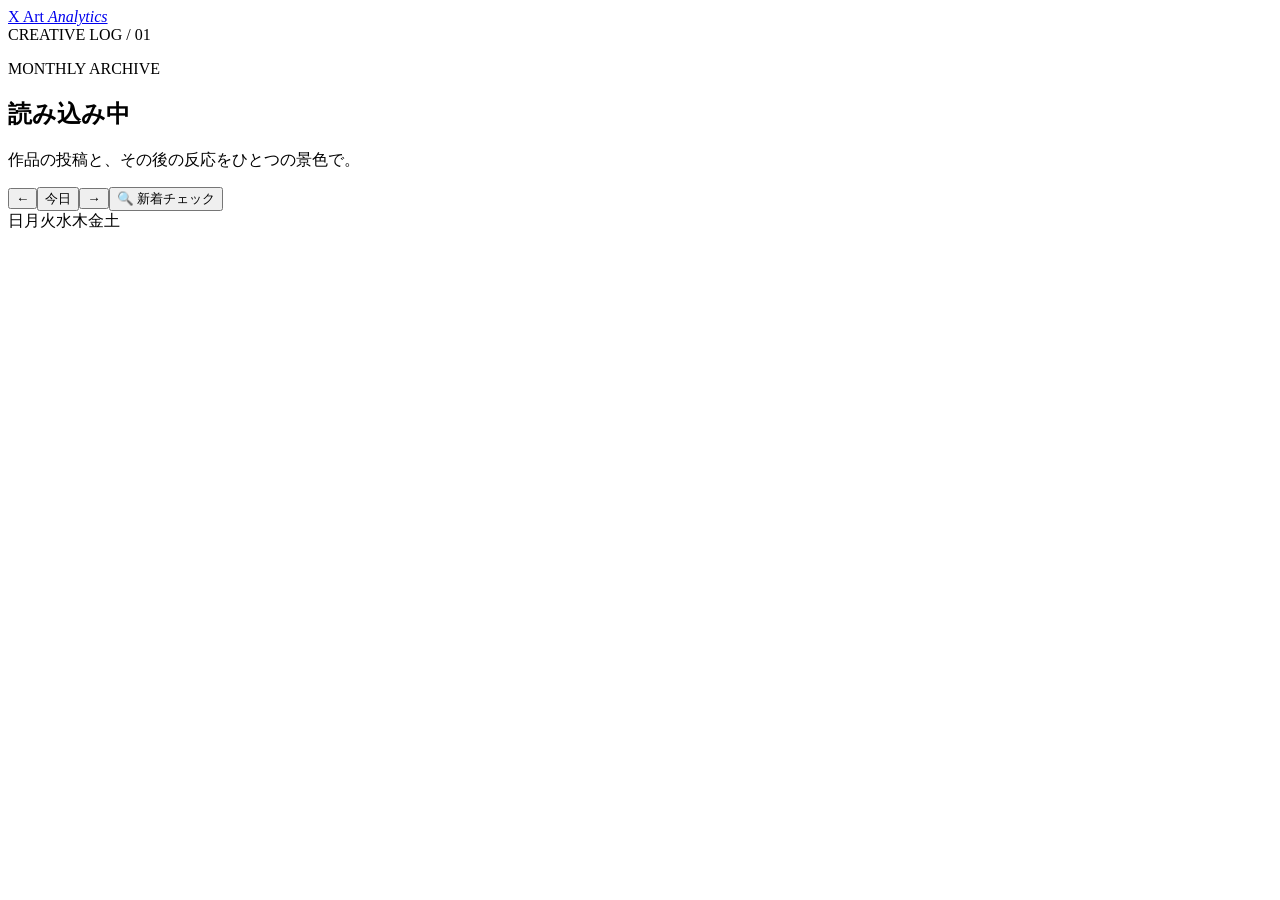
==== web/index.html @ e463d4c5 "CSSstyleの整理" ====
<!doctype html>
<html lang="ja">
<head>
  <meta charset="utf-8">
  <meta name="viewport" content="width=device-width, initial-scale=1">
  <title>X Art Analytics</title>
  <link rel="stylesheet" href="/css/tokens.css">
  <link rel="stylesheet" href="/css/base.css">
  <link rel="stylesheet" href="/css/components.css">
  <link rel="stylesheet" href="/css/calendar.css">
  <link rel="stylesheet" href="/css/responsive.css">
</head>
<body>
  <main class="shell">
    <header class="topbar"><a class="brand" href="/">X Art <em>Analytics</em></a><div class="topbar-meta"><a id="tracked-profile-link" class="x-link profile-link" href="#" target="_blank" rel="noreferrer" hidden>𝕏プロフィール ↗</a><span class="eyebrow">CREATIVE LOG / 01</span></div></header>
    <section class="hero"><div><p class="kicker">MONTHLY ARCHIVE</p><h1 id="month-title">読み込み中</h1><p class="subline">作品の投稿と、その後の反応をひとつの景色で。</p></div><div class="month-controls"><button id="prev-month" class="icon-button" aria-label="前の月">←</button><button id="today" class="today-button">今日</button><button id="next-month" class="icon-button" aria-label="次の月">→</button><button id="patrol-now" class="today-button">🔍 新着チェック</button></div></section>
    <section class="summary" id="summary" aria-label="月間サマリー"></section>
    <section class="calendar-wrap"><div class="weekdays"><span>日</span><span>月</span><span>火</span><span>水</span><span>木</span><span>金</span><span>土</span></div><div id="calendar" class="calendar" aria-live="polite"></div></section>
  </main>
  <script src="/app.js"></script>
</body>
</html>
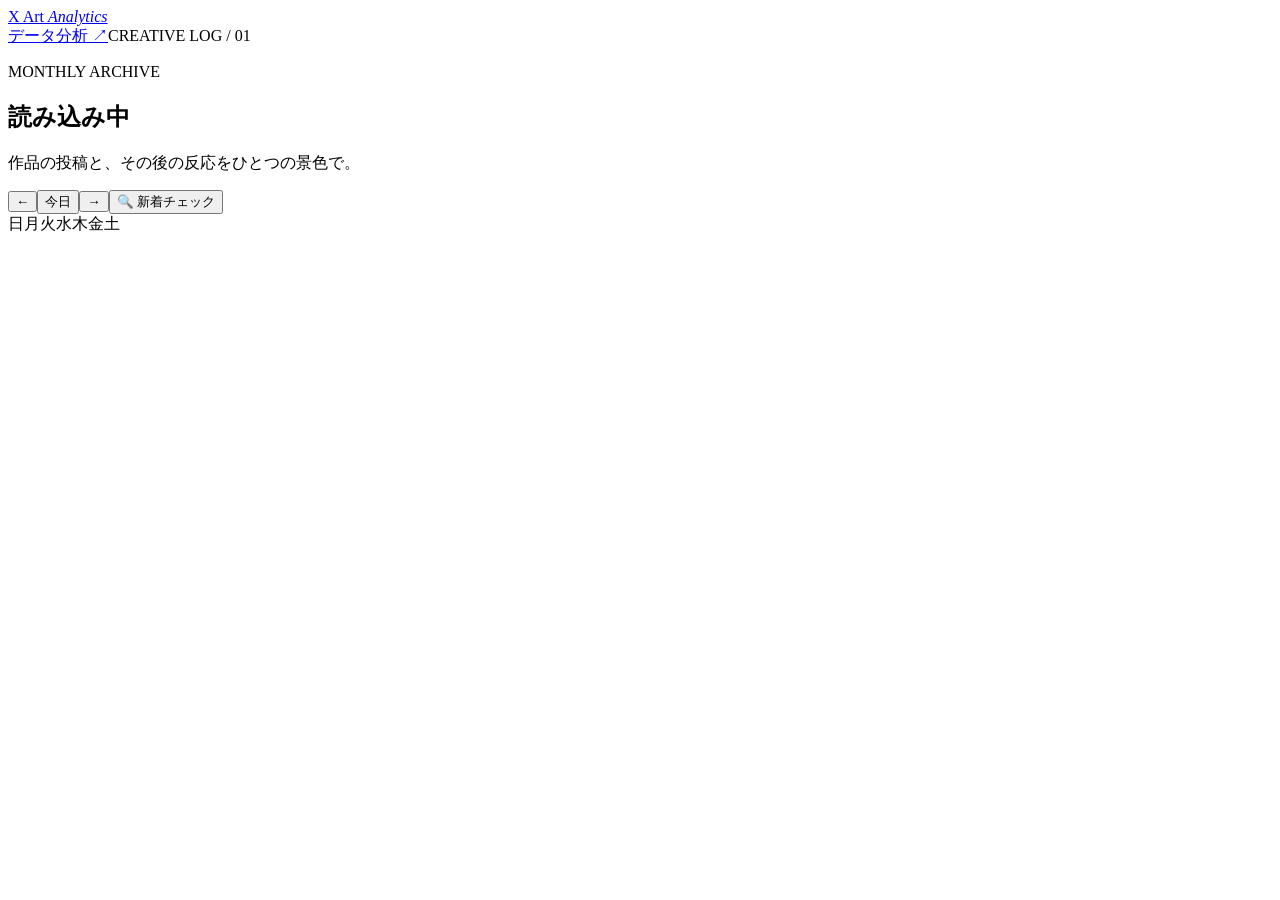
==== commit ef6cb36c: "Add personal analytics workspace prototype with multi-character analysis" ====
--- a/web/index.html
+++ b/web/index.html
@@ -12,11 +12,12 @@
 </head>
 <body>
   <main class="shell">
-    <header class="topbar"><a class="brand" href="/">X Art <em>Analytics</em></a><div class="topbar-meta"><a id="tracked-profile-link" class="x-link profile-link" href="#" target="_blank" rel="noreferrer" hidden>𝕏プロフィール ↗</a><span class="eyebrow">CREATIVE LOG / 01</span></div></header>
+    <header class="topbar"><a class="brand" href="/">X Art <em>Analytics</em></a><div class="topbar-meta"><a class="x-link" href="/analytics">データ分析 ↗</a><a id="tracked-profile-link" class="x-link profile-link" href="#" target="_blank" rel="noreferrer" hidden>𝕏プロフィール ↗</a><span class="eyebrow">CREATIVE LOG / 01</span></div></header>
     <section class="hero"><div><p class="kicker">MONTHLY ARCHIVE</p><h1 id="month-title">読み込み中</h1><p class="subline">作品の投稿と、その後の反応をひとつの景色で。</p></div><div class="month-controls"><button id="prev-month" class="icon-button" aria-label="前の月">←</button><button id="today" class="today-button">今日</button><button id="next-month" class="icon-button" aria-label="次の月">→</button><button id="patrol-now" class="today-button">🔍 新着チェック</button></div></section>
     <section class="summary" id="summary" aria-label="月間サマリー"></section>
     <section class="calendar-wrap"><div class="weekdays"><span>日</span><span>月</span><span>火</span><span>水</span><span>木</span><span>金</span><span>土</span></div><div id="calendar" class="calendar" aria-live="polite"></div></section>
   </main>
+  <script src="/auth-session.js"></script>
   <script src="/app.js"></script>
 </body>
 </html>
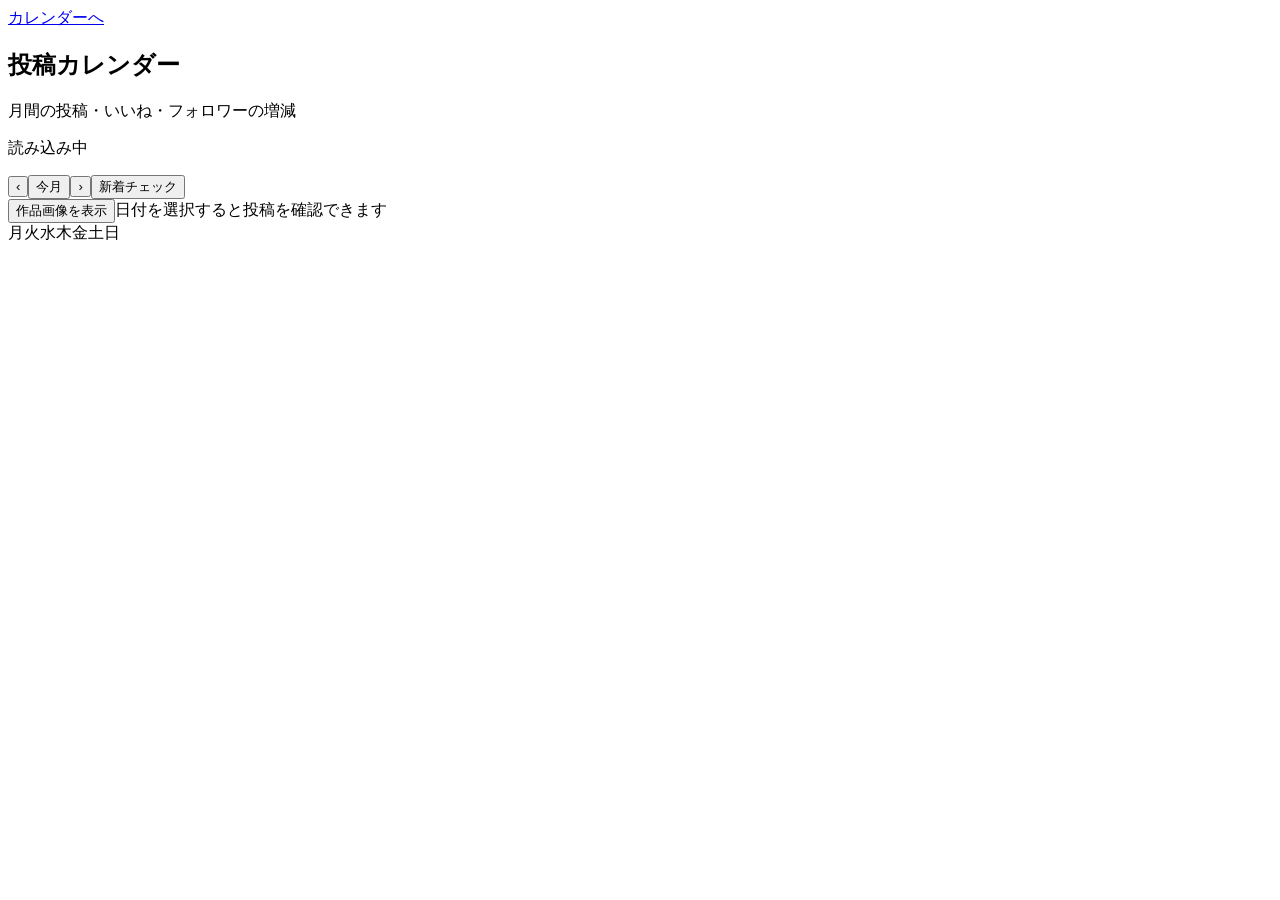
==== commit 79e254d4: "Add Apple HIG shell for dashboard, calendar and detail pages - Introduce a shared vanilla navigation" ====
--- a/web/index.html
+++ b/web/index.html
@@ -3,21 +3,27 @@
 <head>
   <meta charset="utf-8">
   <meta name="viewport" content="width=device-width, initial-scale=1">
-  <title>X Art Analytics</title>
+  <title>投稿カレンダー | twit_nanba</title>
   <link rel="stylesheet" href="/css/tokens.css">
   <link rel="stylesheet" href="/css/base.css">
   <link rel="stylesheet" href="/css/components.css">
   <link rel="stylesheet" href="/css/calendar.css">
   <link rel="stylesheet" href="/css/responsive.css">
+  <link rel="stylesheet" href="/css/apple-hig.css">
 </head>
-<body>
-  <main class="shell">
-    <header class="topbar"><a class="brand" href="/">X Art <em>Analytics</em></a><div class="topbar-meta"><a class="x-link" href="/analytics">データ分析 ↗</a><a id="tracked-profile-link" class="x-link profile-link" href="#" target="_blank" rel="noreferrer" hidden>𝕏プロフィール ↗</a><span class="eyebrow">CREATIVE LOG / 01</span></div></header>
-    <section class="hero"><div><p class="kicker">MONTHLY ARCHIVE</p><h1 id="month-title">読み込み中</h1><p class="subline">作品の投稿と、その後の反応をひとつの景色で。</p></div><div class="month-controls"><button id="prev-month" class="icon-button" aria-label="前の月">←</button><button id="today" class="today-button">今日</button><button id="next-month" class="icon-button" aria-label="次の月">→</button><button id="patrol-now" class="today-button">🔍 新着チェック</button></div></section>
+<body class="apple-app" data-page="calendar">
+  <a class="skip-link" href="#calendar-main">カレンダーへ</a><div class="app-shell"><aside class="sidebar" aria-label="ワークスペース"></aside><div class="main-shell">
+  <main id="calendar-main" class="shell">
+    <section class="hero"><div><h1>投稿カレンダー</h1><p class="subline">月間の投稿・いいね・フォロワーの増減</p><p id="month-title" class="calendar-month-title">読み込み中</p></div><div class="month-controls"><button id="prev-month" class="icon-button" aria-label="前の月">‹</button><button id="today" class="today-button">今月</button><button id="next-month" class="icon-button" aria-label="次の月">›</button><button id="patrol-now" class="today-button">新着チェック</button></div></section>
+    <a id="tracked-profile-link" class="x-link profile-link" href="#" target="_blank" rel="noreferrer" hidden>Xプロフィール ↗</a>
+    <div class="calendar-view-toolbar"><button id="calendar-display" class="today-button" aria-pressed="false">作品画像を表示</button><span>日付を選択すると投稿を確認できます</span></div>
+    <section id="calendar-overview" class="overview-card calendar-card"><div id="calendar-compact" class="compact-calendar"></div></section>
     <section class="summary" id="summary" aria-label="月間サマリー"></section>
-    <section class="calendar-wrap"><div class="weekdays"><span>日</span><span>月</span><span>火</span><span>水</span><span>木</span><span>金</span><span>土</span></div><div id="calendar" class="calendar" aria-live="polite"></div></section>
-  </main>
-  <script src="/auth-session.js"></script>
+    <section class="calendar-wrap"><div class="weekdays"><span>月</span><span>火</span><span>水</span><span>木</span><span>金</span><span>土</span><span>日</span></div><div id="calendar" class="calendar" aria-live="polite"></div></section>
+  </main></div></div>
+
+  <script src="/apple-shell.js"></script>
+  <script src="/overview.js"></script>
   <script src="/app.js"></script>
 </body>
 </html>
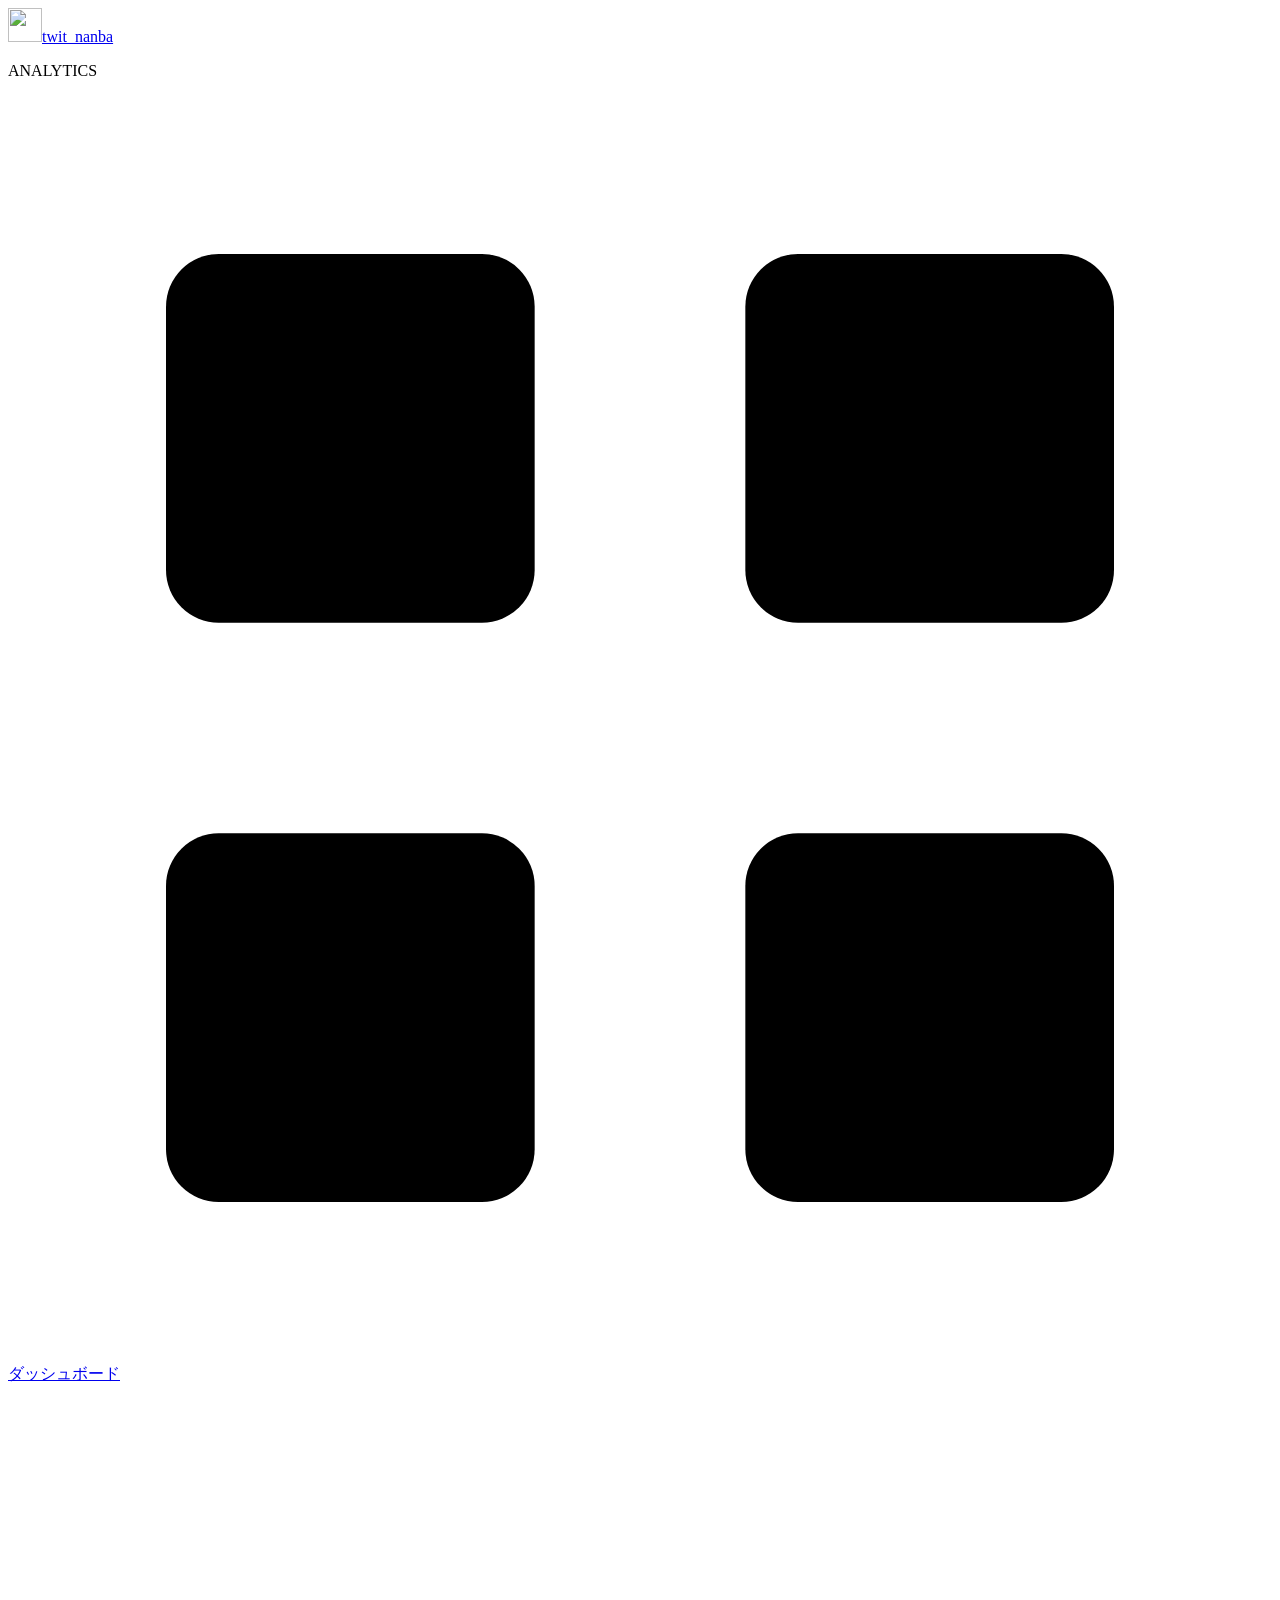
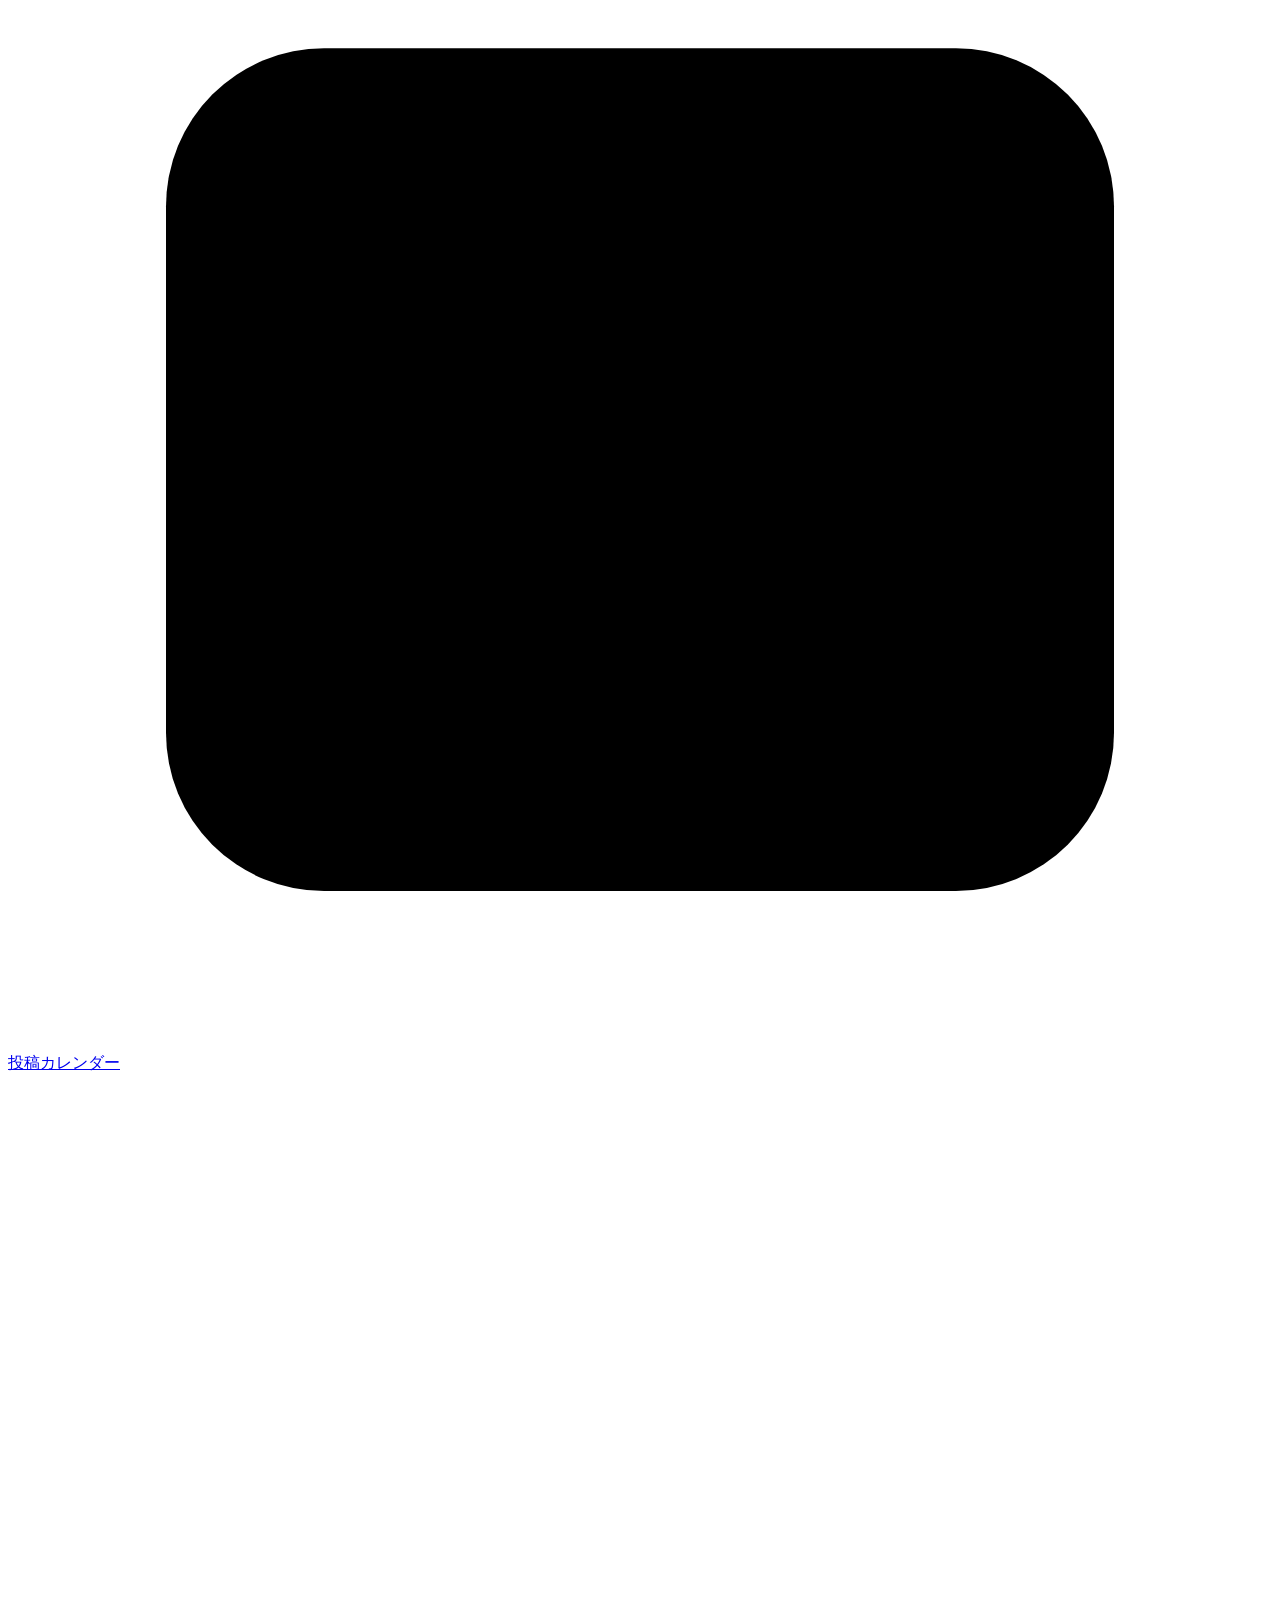
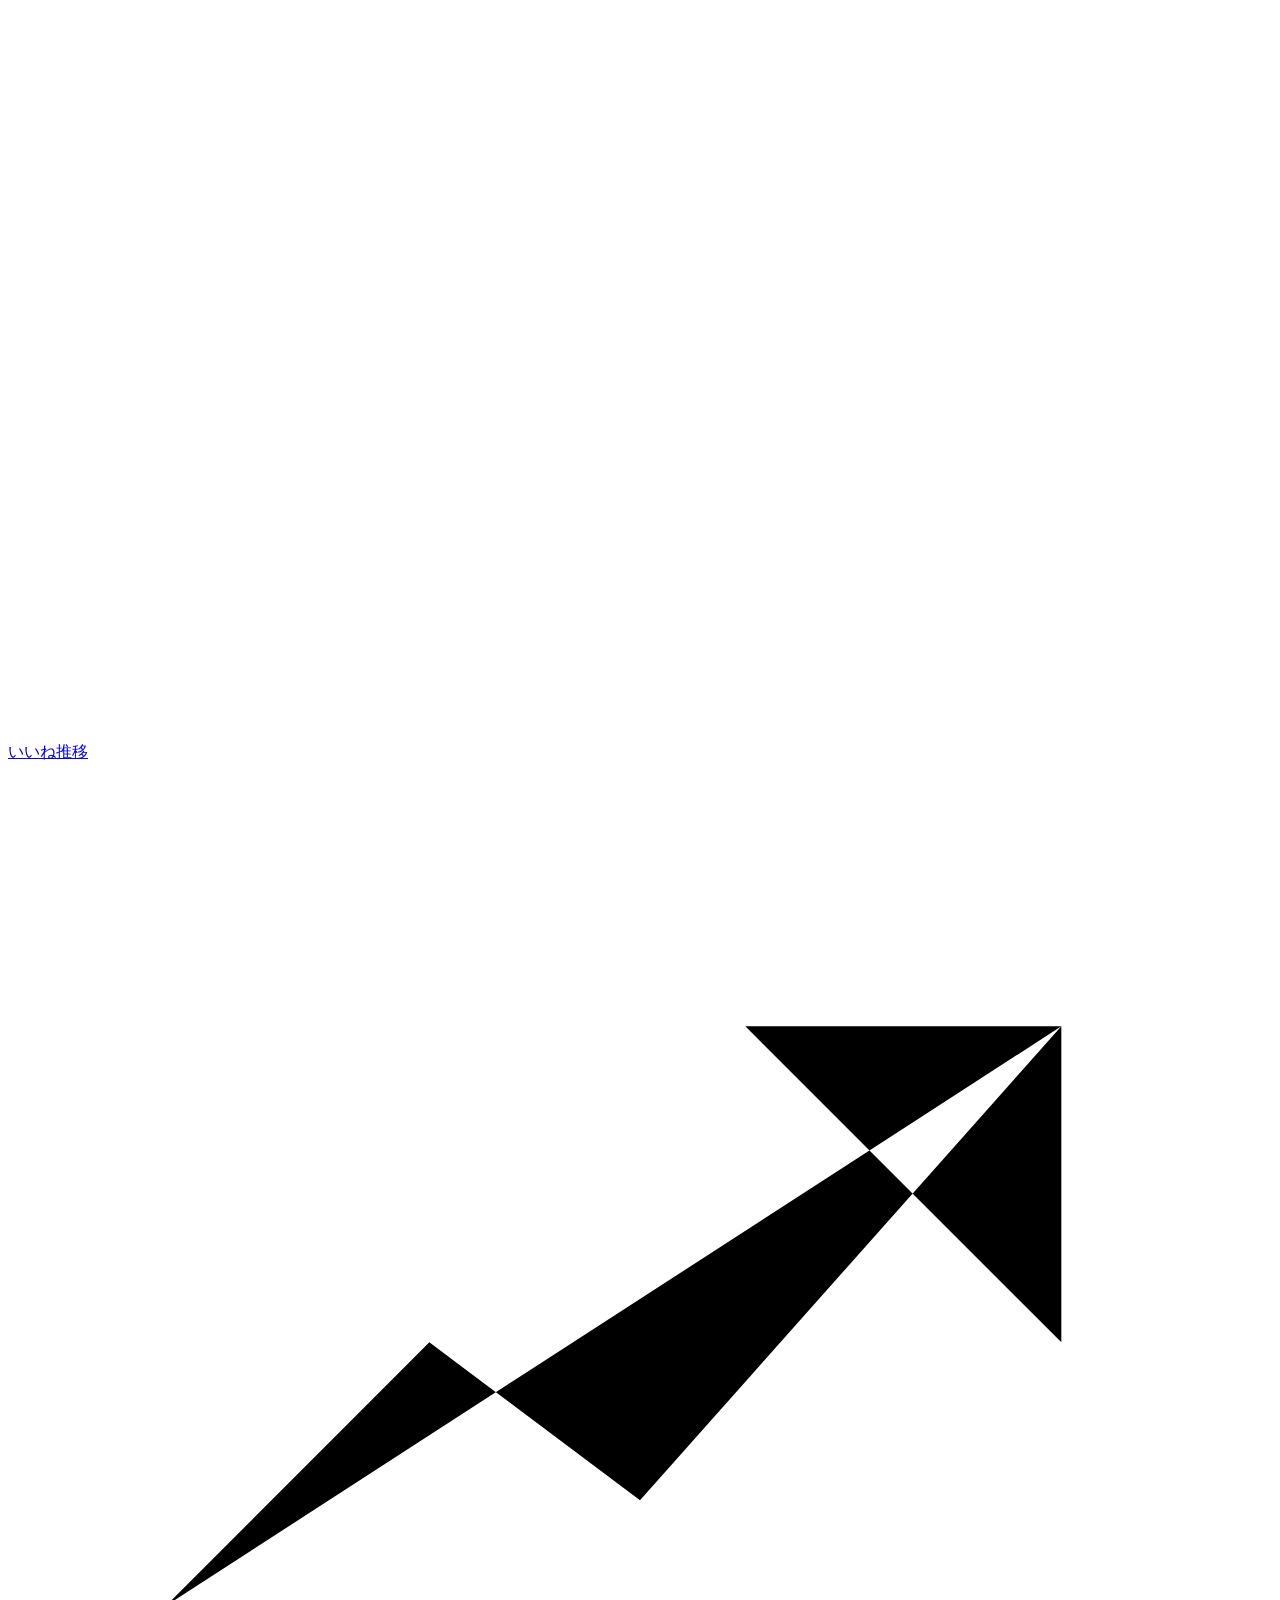
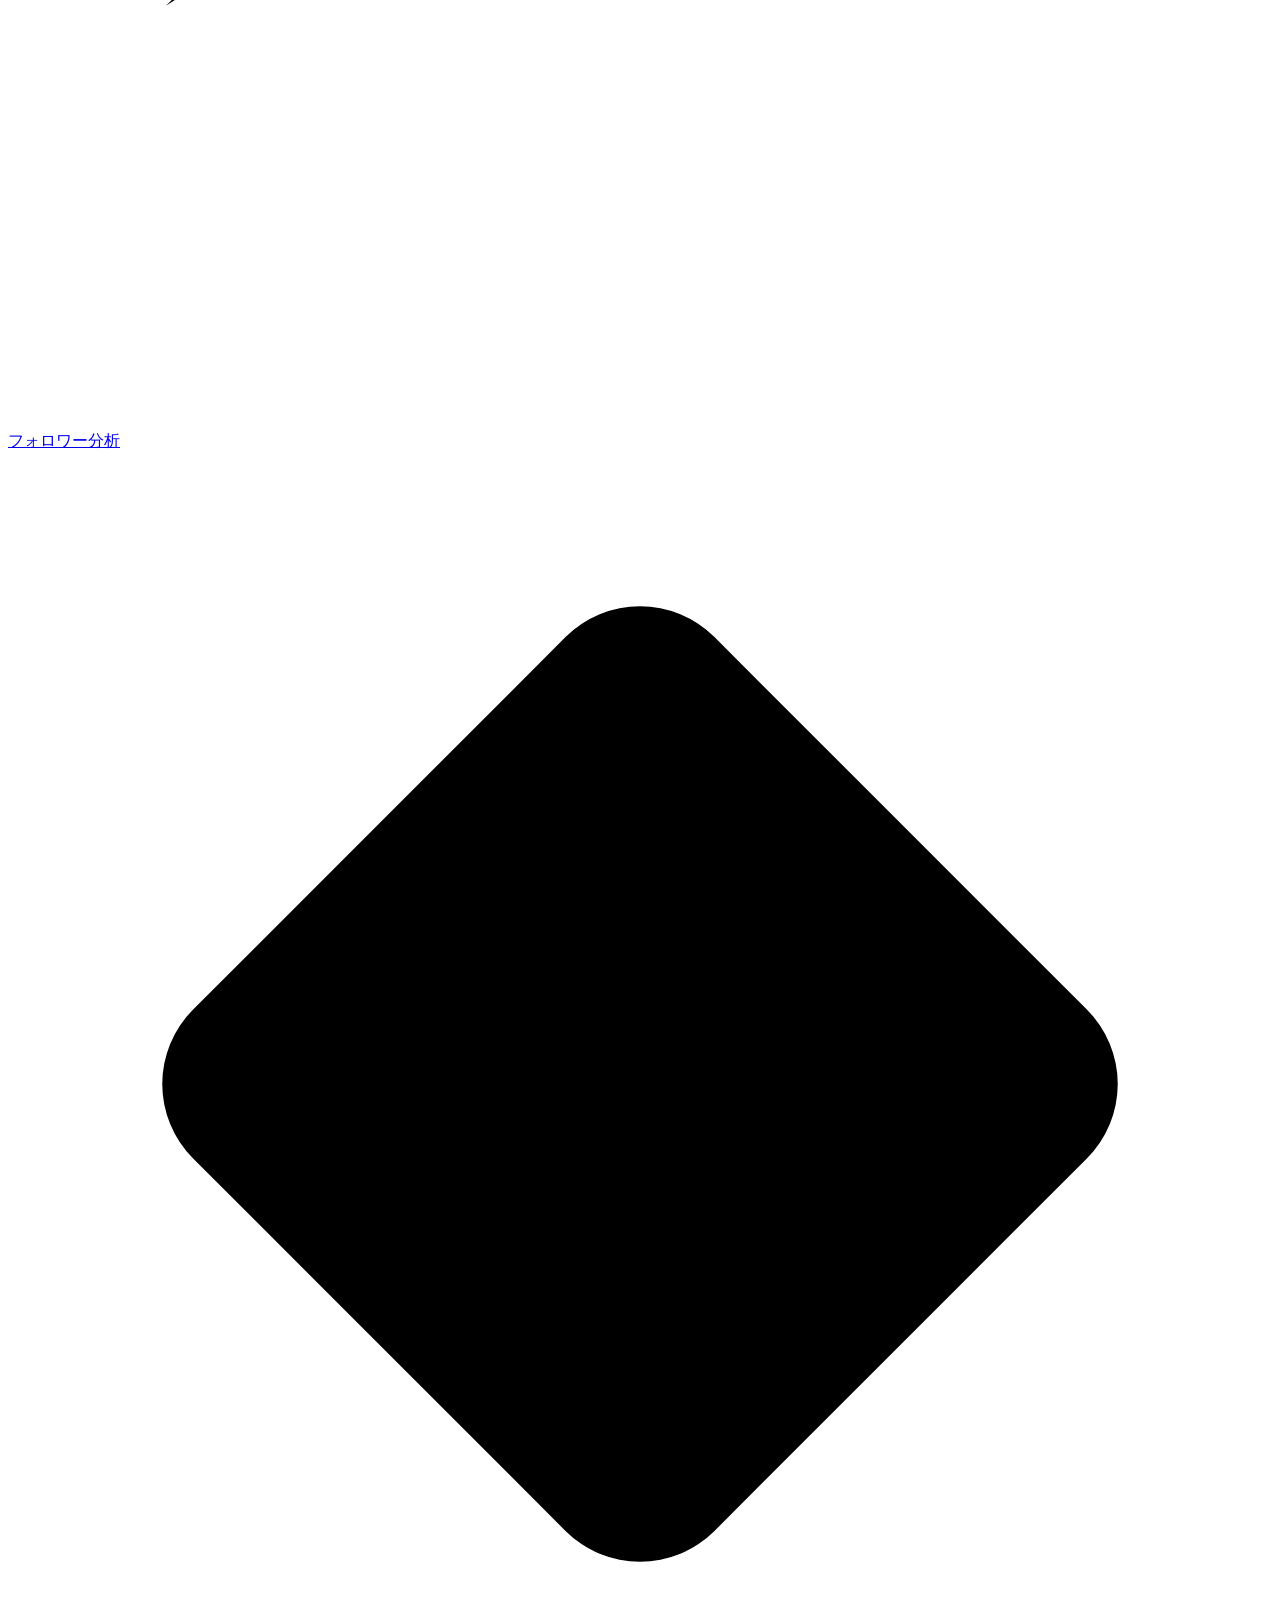
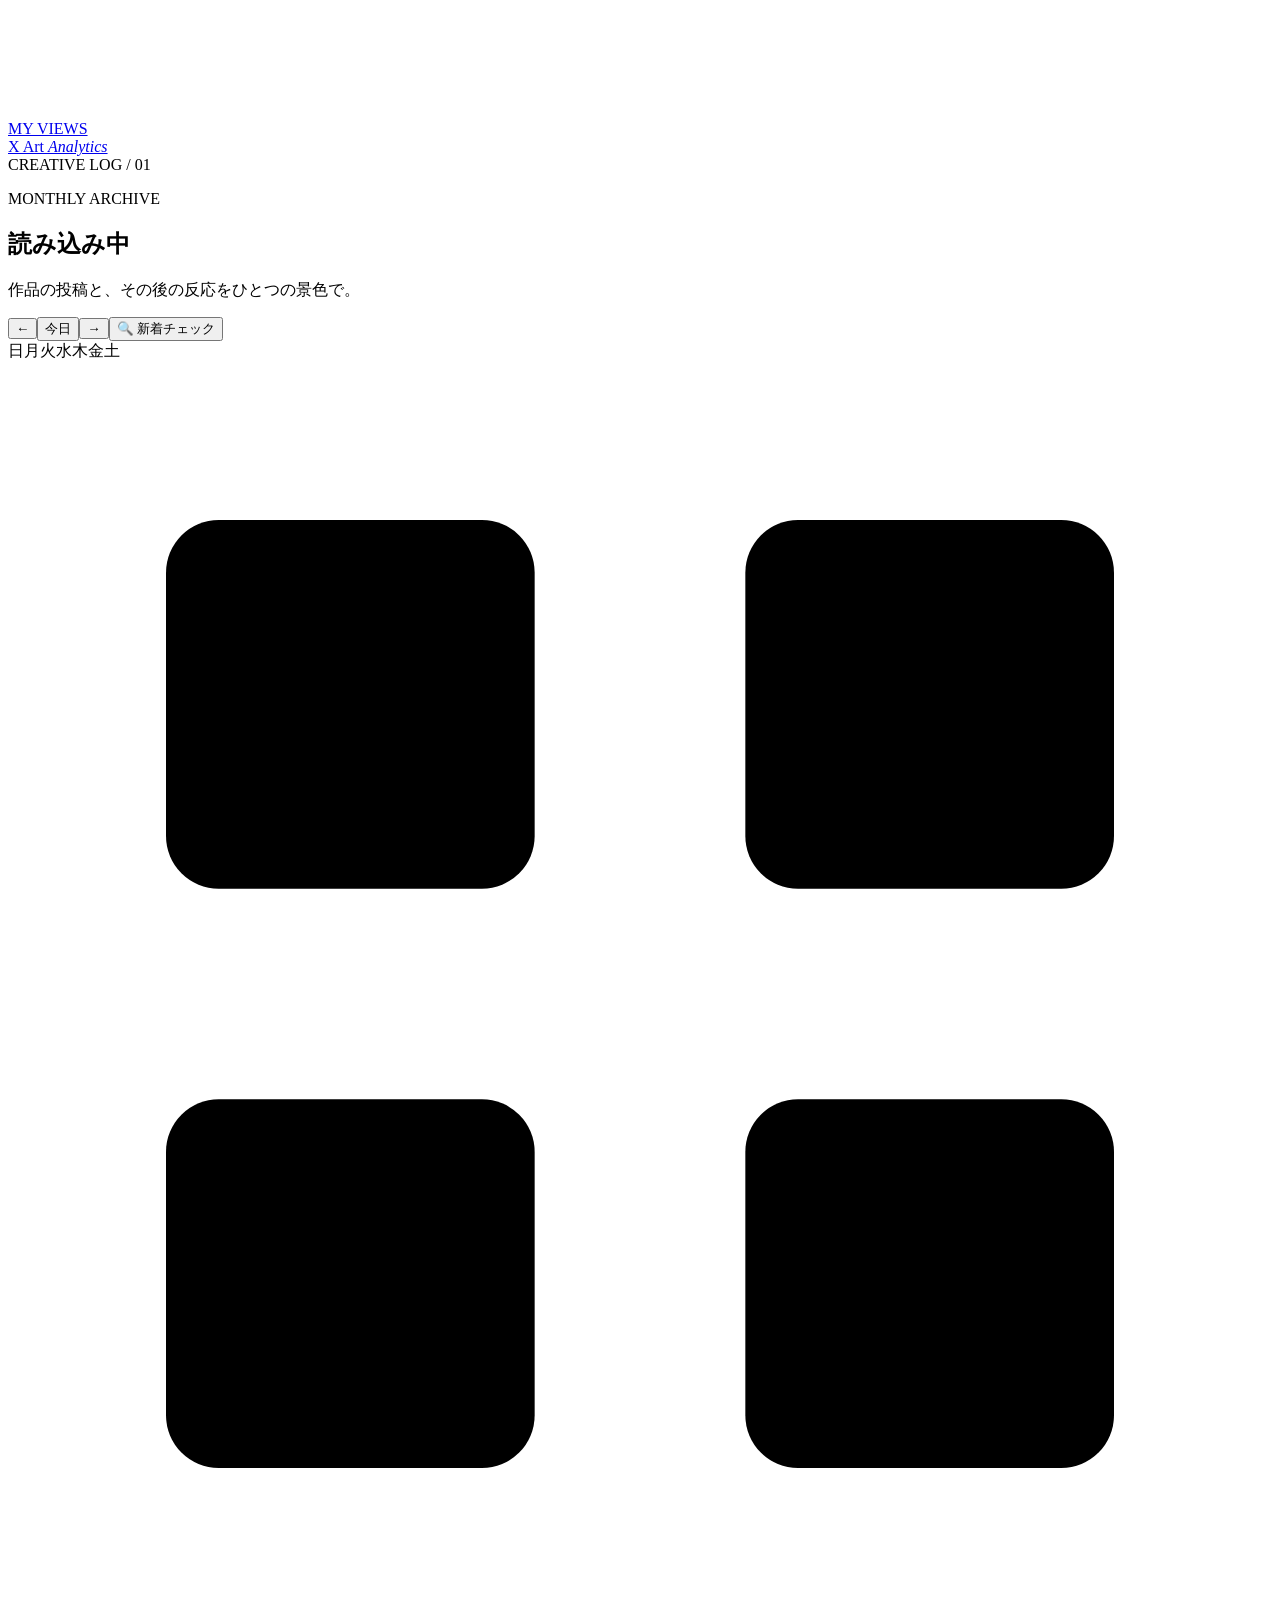
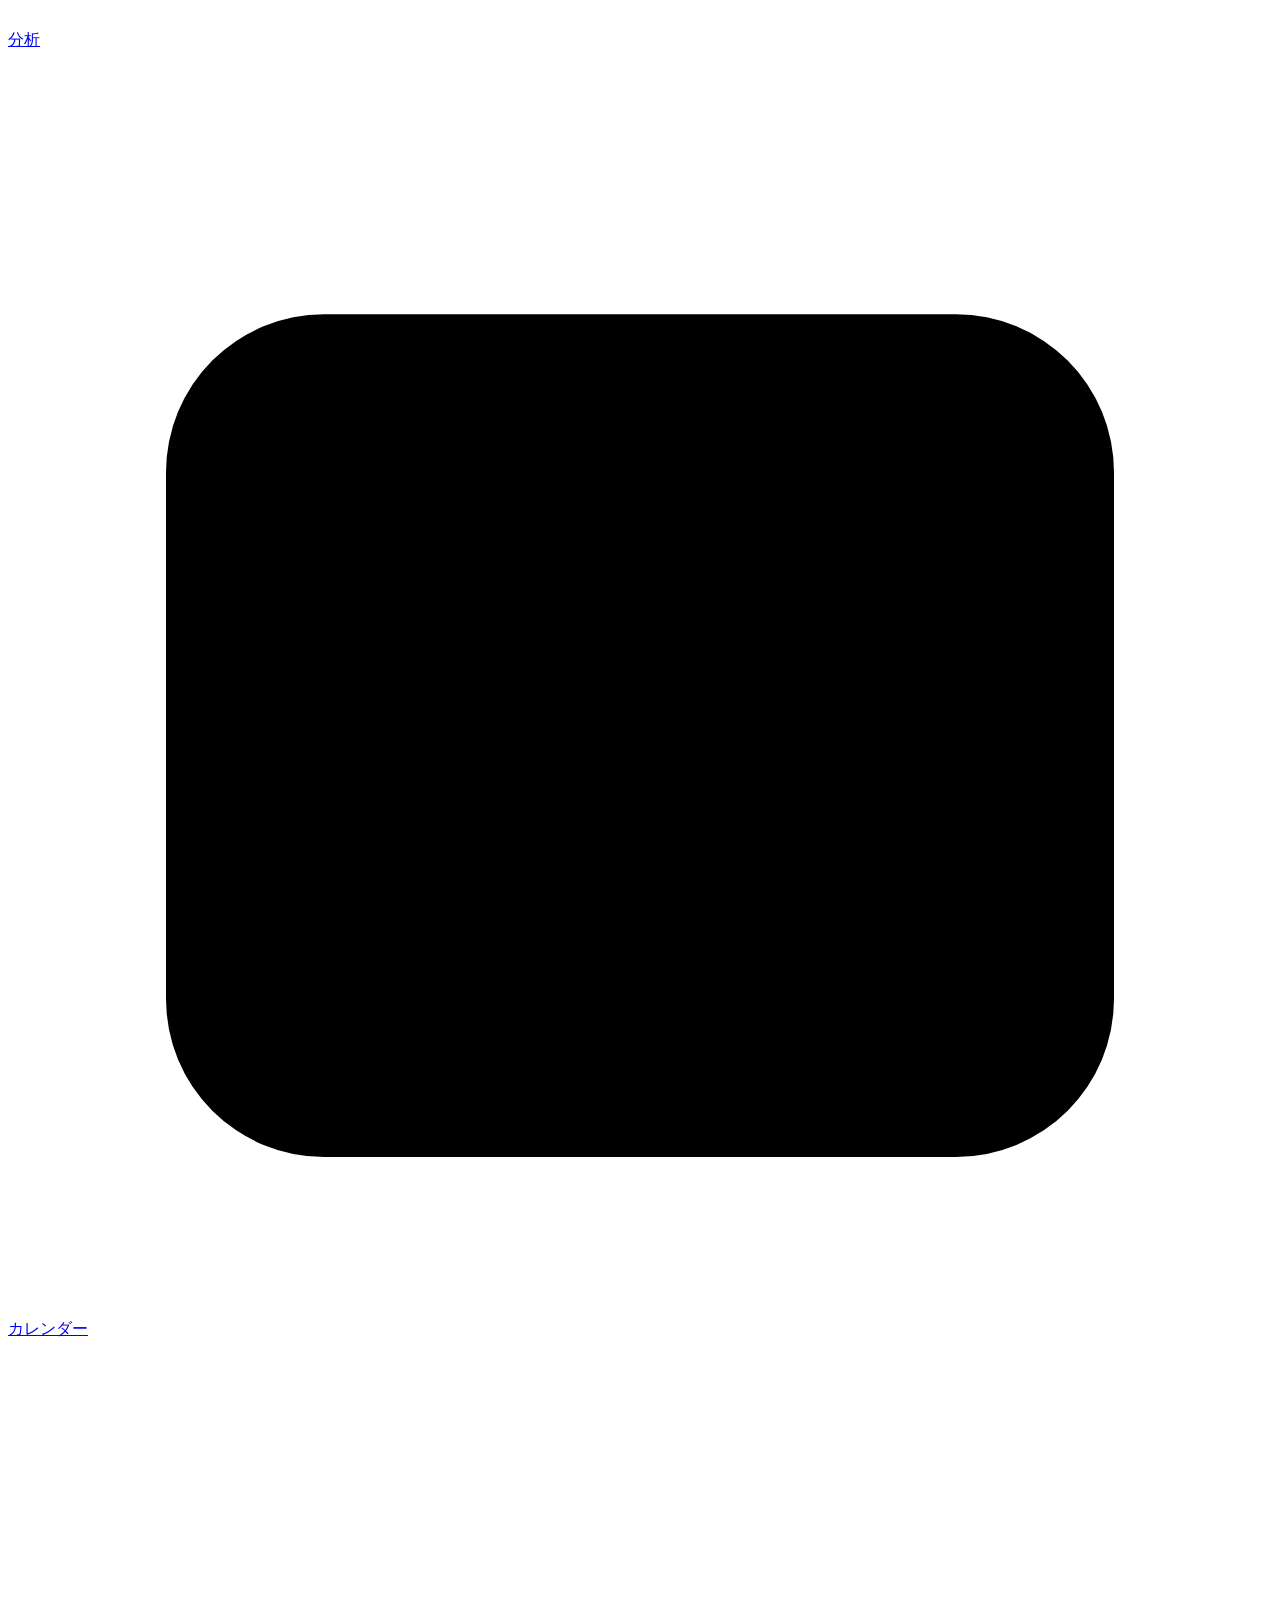
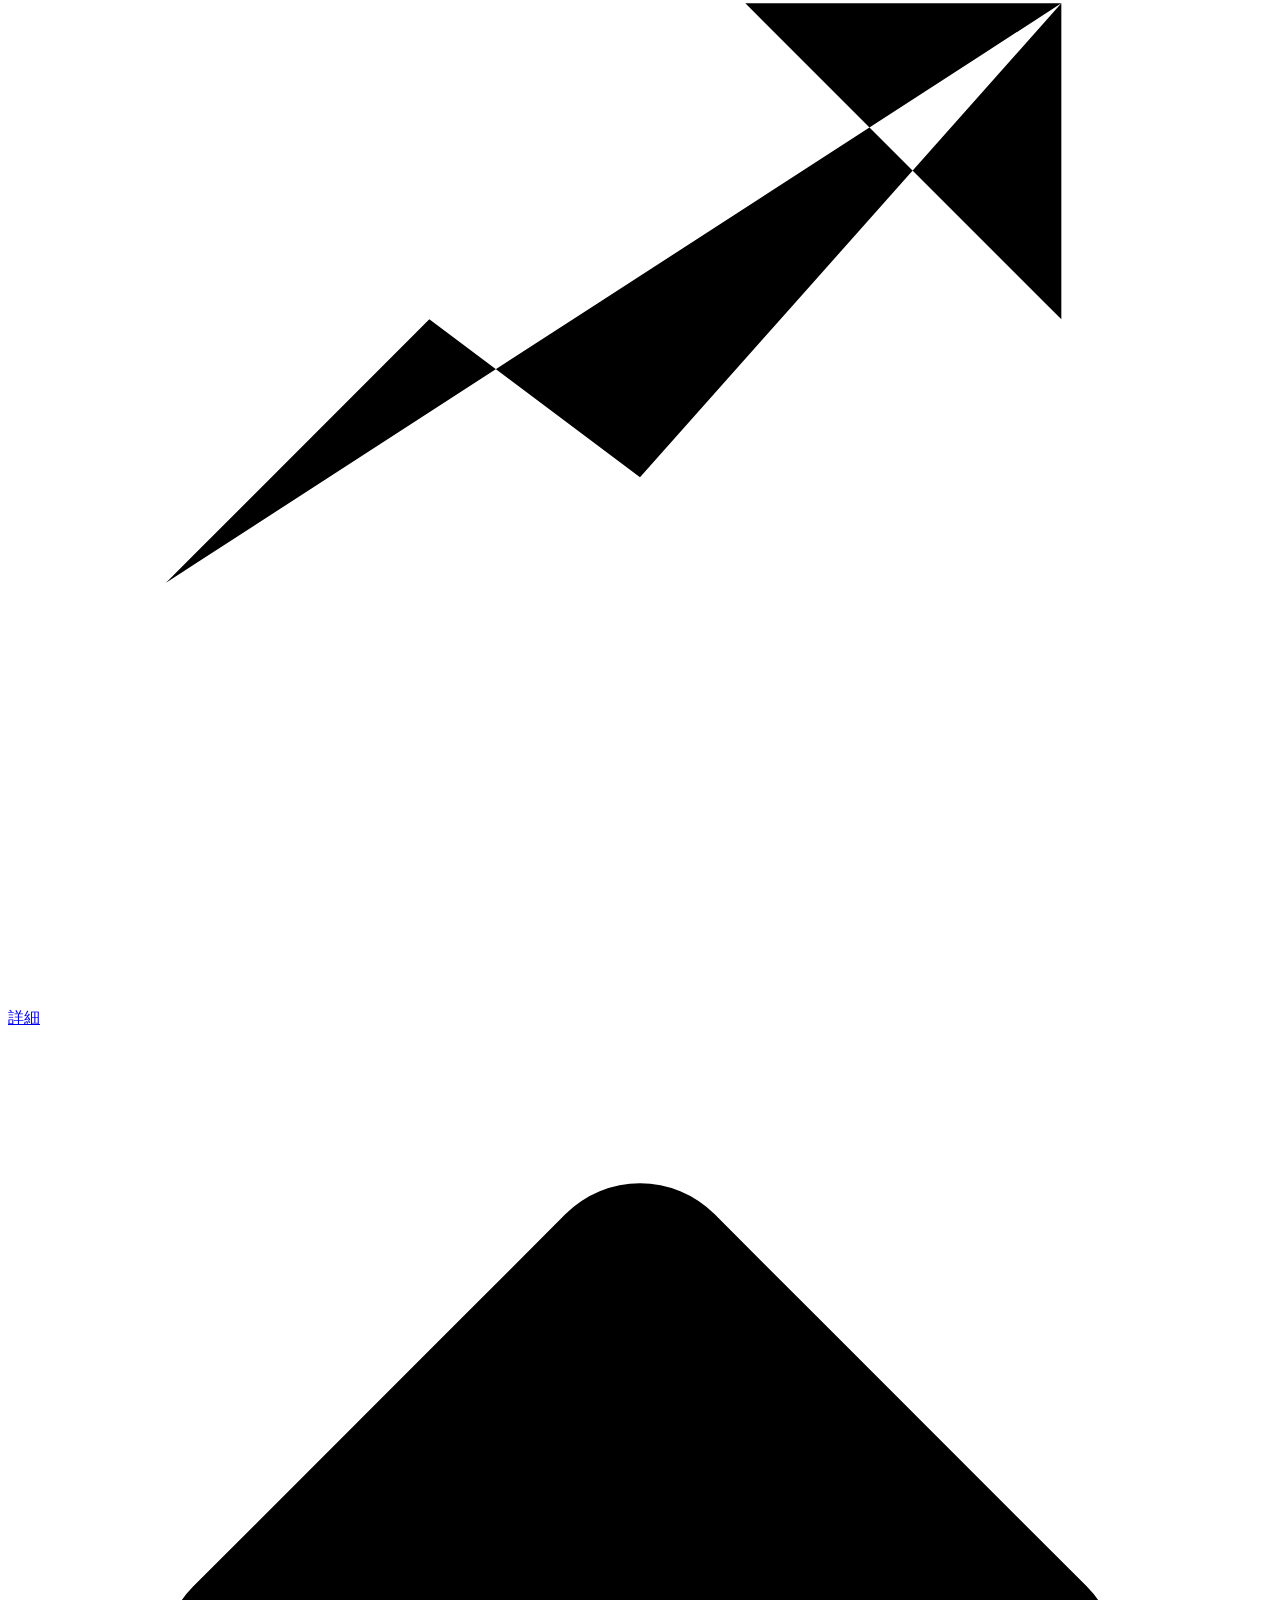
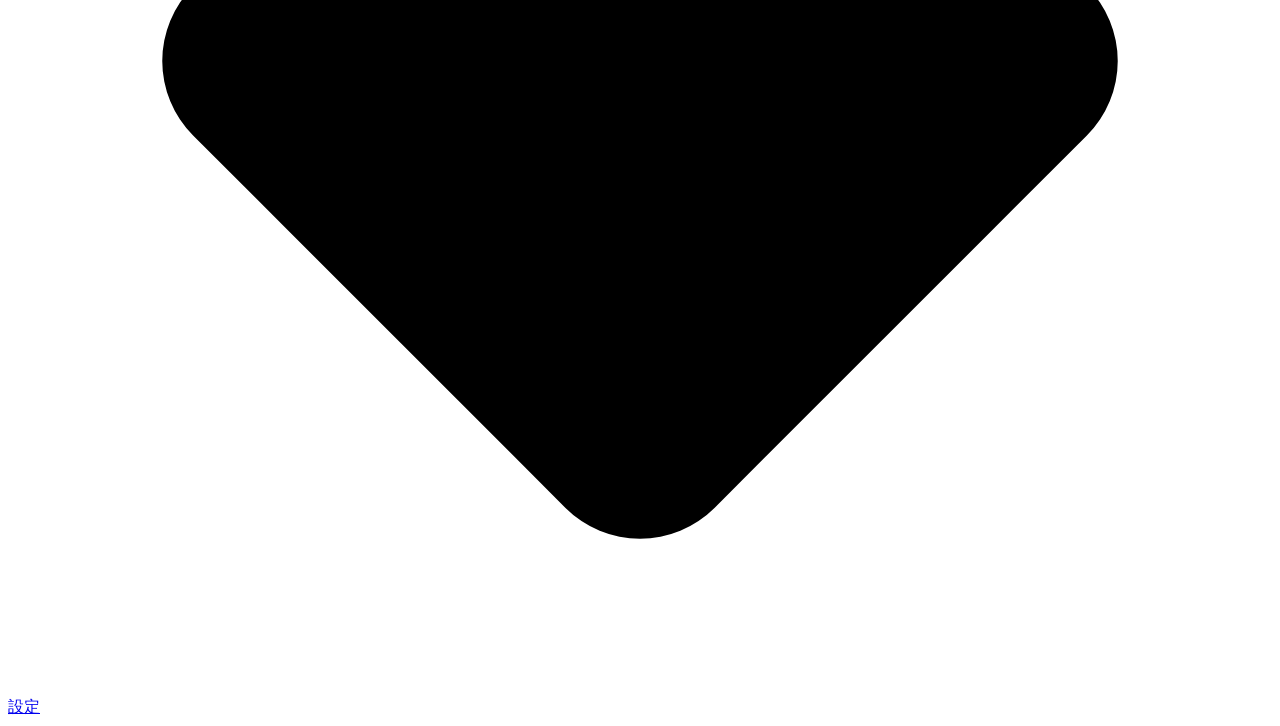
==== commit f7e3c29c: "Refresh calendar page with shared navigation Give the month calendar the same sidebar/mobile navigat" ====
--- a/web/index.html
+++ b/web/index.html
@@ -3,27 +3,40 @@
 <head>
   <meta charset="utf-8">
   <meta name="viewport" content="width=device-width, initial-scale=1">
-  <title>投稿カレンダー | twit_nanba</title>
+  <title>X Art Analytics</title>
   <link rel="stylesheet" href="/css/tokens.css">
   <link rel="stylesheet" href="/css/base.css">
   <link rel="stylesheet" href="/css/components.css">
   <link rel="stylesheet" href="/css/calendar.css">
   <link rel="stylesheet" href="/css/responsive.css">
-  <link rel="stylesheet" href="/css/apple-hig.css">
+  <link rel="stylesheet" href="/css/calendar-navigation.css">
 </head>
-<body class="apple-app" data-page="calendar">
-  <a class="skip-link" href="#calendar-main">カレンダーへ</a><div class="app-shell"><aside class="sidebar" aria-label="ワークスペース"></aside><div class="main-shell">
-  <main id="calendar-main" class="shell">
-    <section class="hero"><div><h1>投稿カレンダー</h1><p class="subline">月間の投稿・いいね・フォロワーの増減</p><p id="month-title" class="calendar-month-title">読み込み中</p></div><div class="month-controls"><button id="prev-month" class="icon-button" aria-label="前の月">‹</button><button id="today" class="today-button">今月</button><button id="next-month" class="icon-button" aria-label="次の月">›</button><button id="patrol-now" class="today-button">新着チェック</button></div></section>
-    <a id="tracked-profile-link" class="x-link profile-link" href="#" target="_blank" rel="noreferrer" hidden>Xプロフィール ↗</a>
-    <div class="calendar-view-toolbar"><button id="calendar-display" class="today-button" aria-pressed="false">作品画像を表示</button><span>日付を選択すると投稿を確認できます</span></div>
-    <section id="calendar-overview" class="overview-card calendar-card"><div id="calendar-compact" class="compact-calendar"></div></section>
+<body>
+  <div class="calendar-layout">
+  <aside class="calendar-sidebar" aria-label="ワークスペース">
+    <a class="calendar-brand" href="/analytics"><img src="/assets/apple-hig/brand.svg" width="34" height="34" alt=""><span>twit_nanba</span></a>
+    <p class="calendar-nav-heading">ANALYTICS</p>
+    <nav class="calendar-primary-nav" aria-label="ページ">
+      <a href="/analytics"><svg viewBox="0 0 24 24" aria-hidden="true"><rect x="3" y="3" width="7" height="7" rx="1"/><rect x="14" y="3" width="7" height="7" rx="1"/><rect x="3" y="14" width="7" height="7" rx="1"/><rect x="14" y="14" width="7" height="7" rx="1"/></svg><span>ダッシュボード</span></a>
+      <a href="/" aria-current="page"><svg viewBox="0 0 24 24" aria-hidden="true"><rect x="3" y="5" width="18" height="16" rx="3"/><path d="M7 3v4m10-4v4M3 11h18"/></svg><span>投稿カレンダー</span></a>
+      <a href="/analytics#likes"><svg viewBox="0 0 24 24" aria-hidden="true"><path d="M4 20V4m0 16h16M8 16v-5m5 5V6m5 10V9"/></svg><span>いいね推移</span></a>
+      <a href="/analytics#followers"><svg viewBox="0 0 24 24" aria-hidden="true"><path d="m3 16 5-5 4 3 8-9m-6 0h6v6"/></svg><span>フォロワー分析</span></a>
+      <a href="/analytics#views"><svg viewBox="0 0 24 24" aria-hidden="true"><rect x="5" y="5" width="14" height="14" rx="2" transform="rotate(45 12 12)"/><rect x="9" y="9" width="6" height="6" rx="1"/></svg><span>MY VIEWS</span></a>
+    </nav>
+  </aside>
+  <main class="shell">
+    <header class="topbar"><a class="brand" href="/">X Art <em>Analytics</em></a><div class="topbar-meta"><a id="tracked-profile-link" class="x-link profile-link" href="#" target="_blank" rel="noreferrer" hidden>𝕏プロフィール ↗</a><span class="eyebrow">CREATIVE LOG / 01</span></div></header>
+    <section class="hero"><div><p class="kicker">MONTHLY ARCHIVE</p><h1 id="month-title">読み込み中</h1><p class="subline">作品の投稿と、その後の反応をひとつの景色で。</p></div><div class="month-controls"><button id="prev-month" class="icon-button" aria-label="前の月">←</button><button id="today" class="today-button">今日</button><button id="next-month" class="icon-button" aria-label="次の月">→</button><button id="patrol-now" class="today-button">🔍 新着チェック</button></div></section>
     <section class="summary" id="summary" aria-label="月間サマリー"></section>
-    <section class="calendar-wrap"><div class="weekdays"><span>月</span><span>火</span><span>水</span><span>木</span><span>金</span><span>土</span><span>日</span></div><div id="calendar" class="calendar" aria-live="polite"></div></section>
-  </main></div></div>
-
-  <script src="/apple-shell.js"></script>
-  <script src="/overview.js"></script>
+    <section class="calendar-wrap"><div class="weekdays"><span>日</span><span>月</span><span>火</span><span>水</span><span>木</span><span>金</span><span>土</span></div><div id="calendar" class="calendar" aria-live="polite"></div></section>
+  </main>
+  </div>
+  <nav class="calendar-mobile-nav" aria-label="ページ">
+    <a href="/analytics"><svg viewBox="0 0 24 24" aria-hidden="true"><rect x="3" y="3" width="7" height="7" rx="1"/><rect x="14" y="3" width="7" height="7" rx="1"/><rect x="3" y="14" width="7" height="7" rx="1"/><rect x="14" y="14" width="7" height="7" rx="1"/></svg><span>分析</span></a>
+    <a href="/" aria-current="page"><svg viewBox="0 0 24 24" aria-hidden="true"><rect x="3" y="5" width="18" height="16" rx="3"/><path d="M7 3v4m10-4v4M3 11h18"/></svg><span>カレンダー</span></a>
+    <a href="/analytics#followers"><svg viewBox="0 0 24 24" aria-hidden="true"><path d="m3 16 5-5 4 3 8-9m-6 0h6v6"/></svg><span>詳細</span></a>
+    <a href="/analytics#views"><svg viewBox="0 0 24 24" aria-hidden="true"><rect x="5" y="5" width="14" height="14" rx="2" transform="rotate(45 12 12)"/><rect x="9" y="9" width="6" height="6" rx="1"/></svg><span>設定</span></a>
+  </nav>
   <script src="/app.js"></script>
 </body>
 </html>
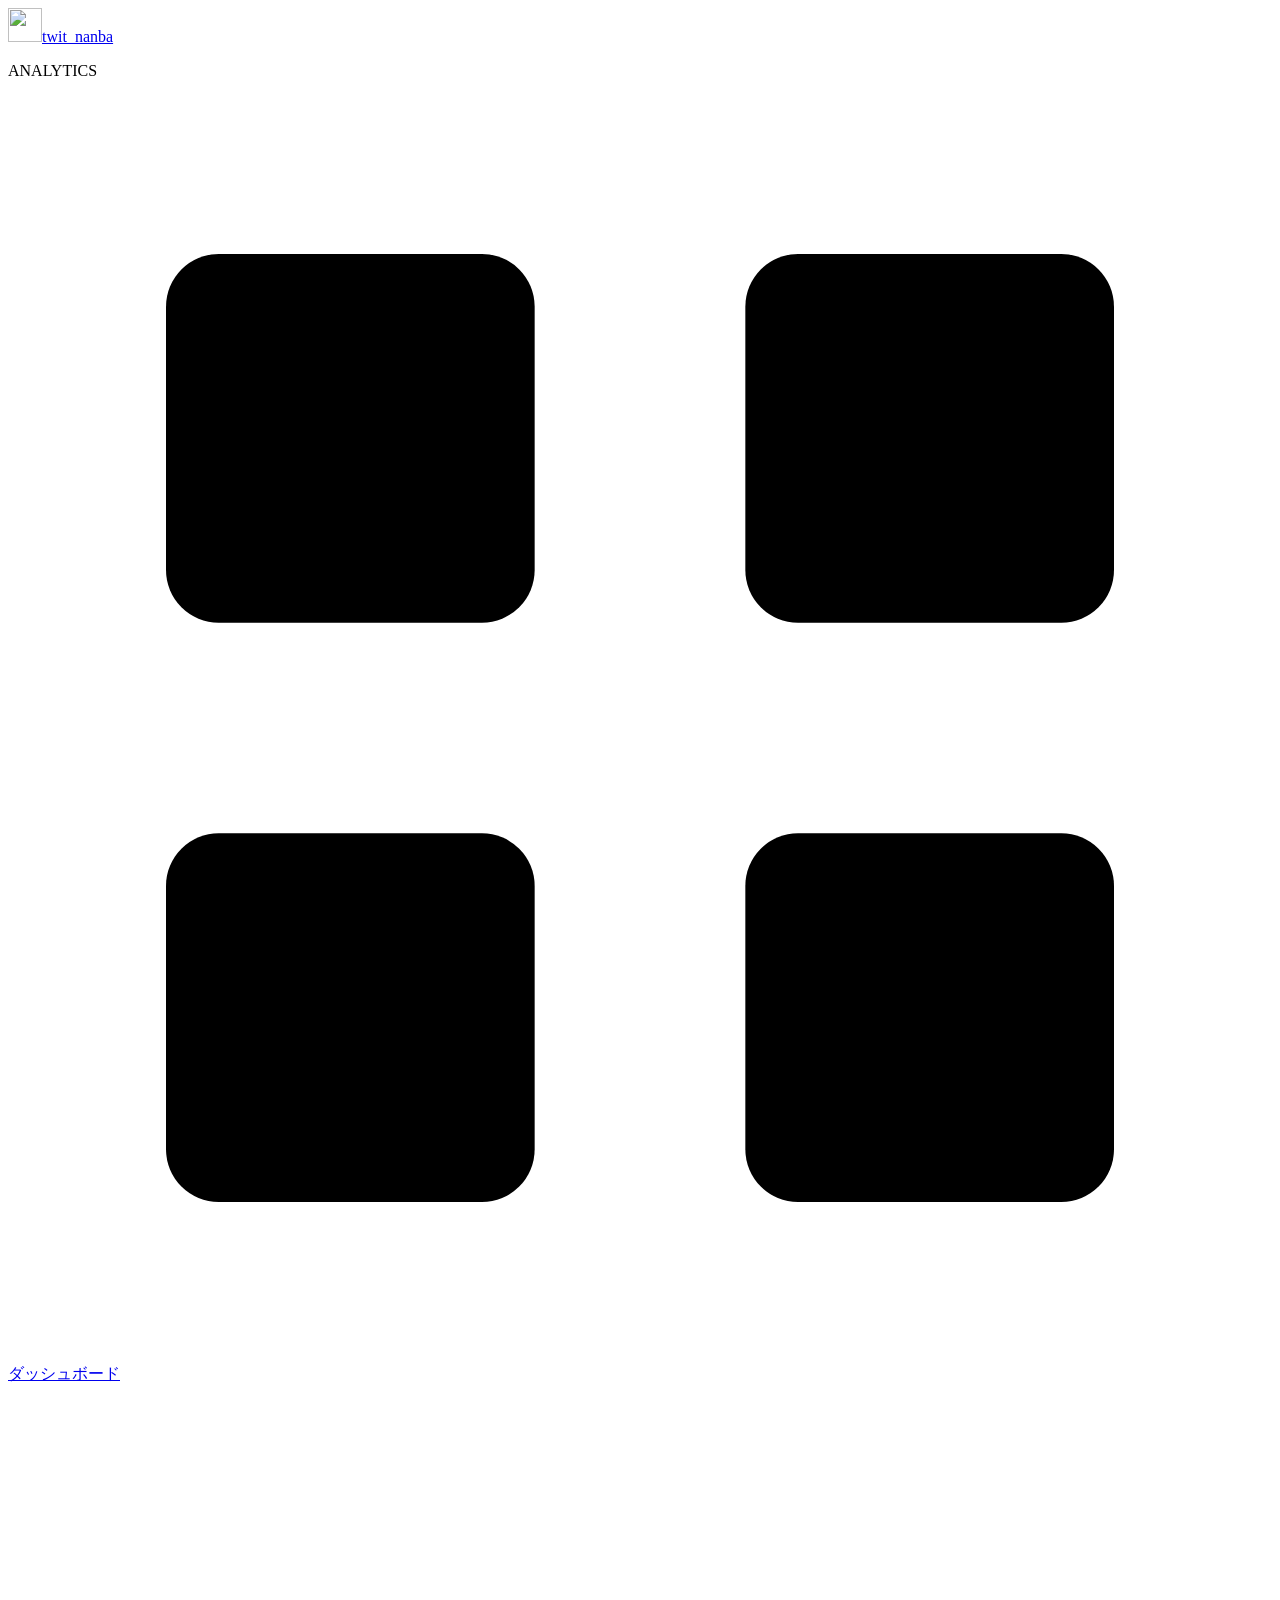
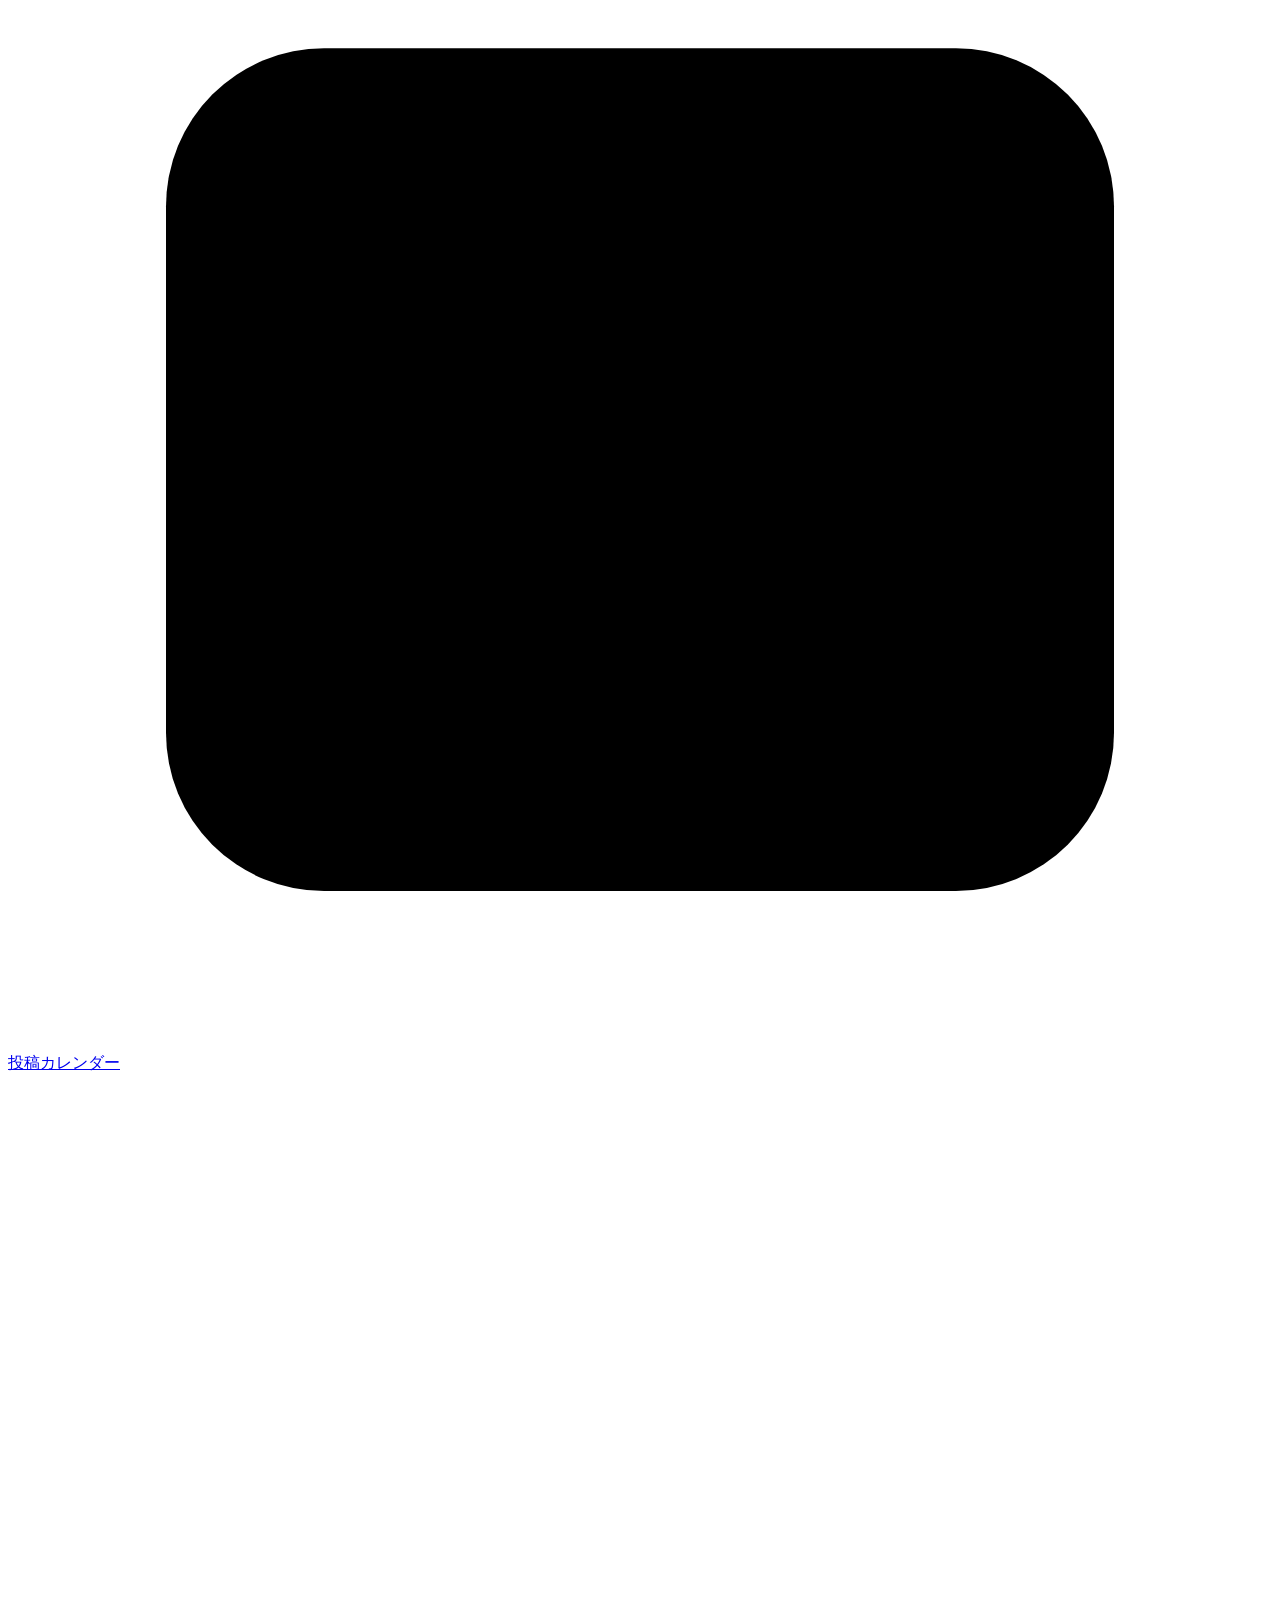
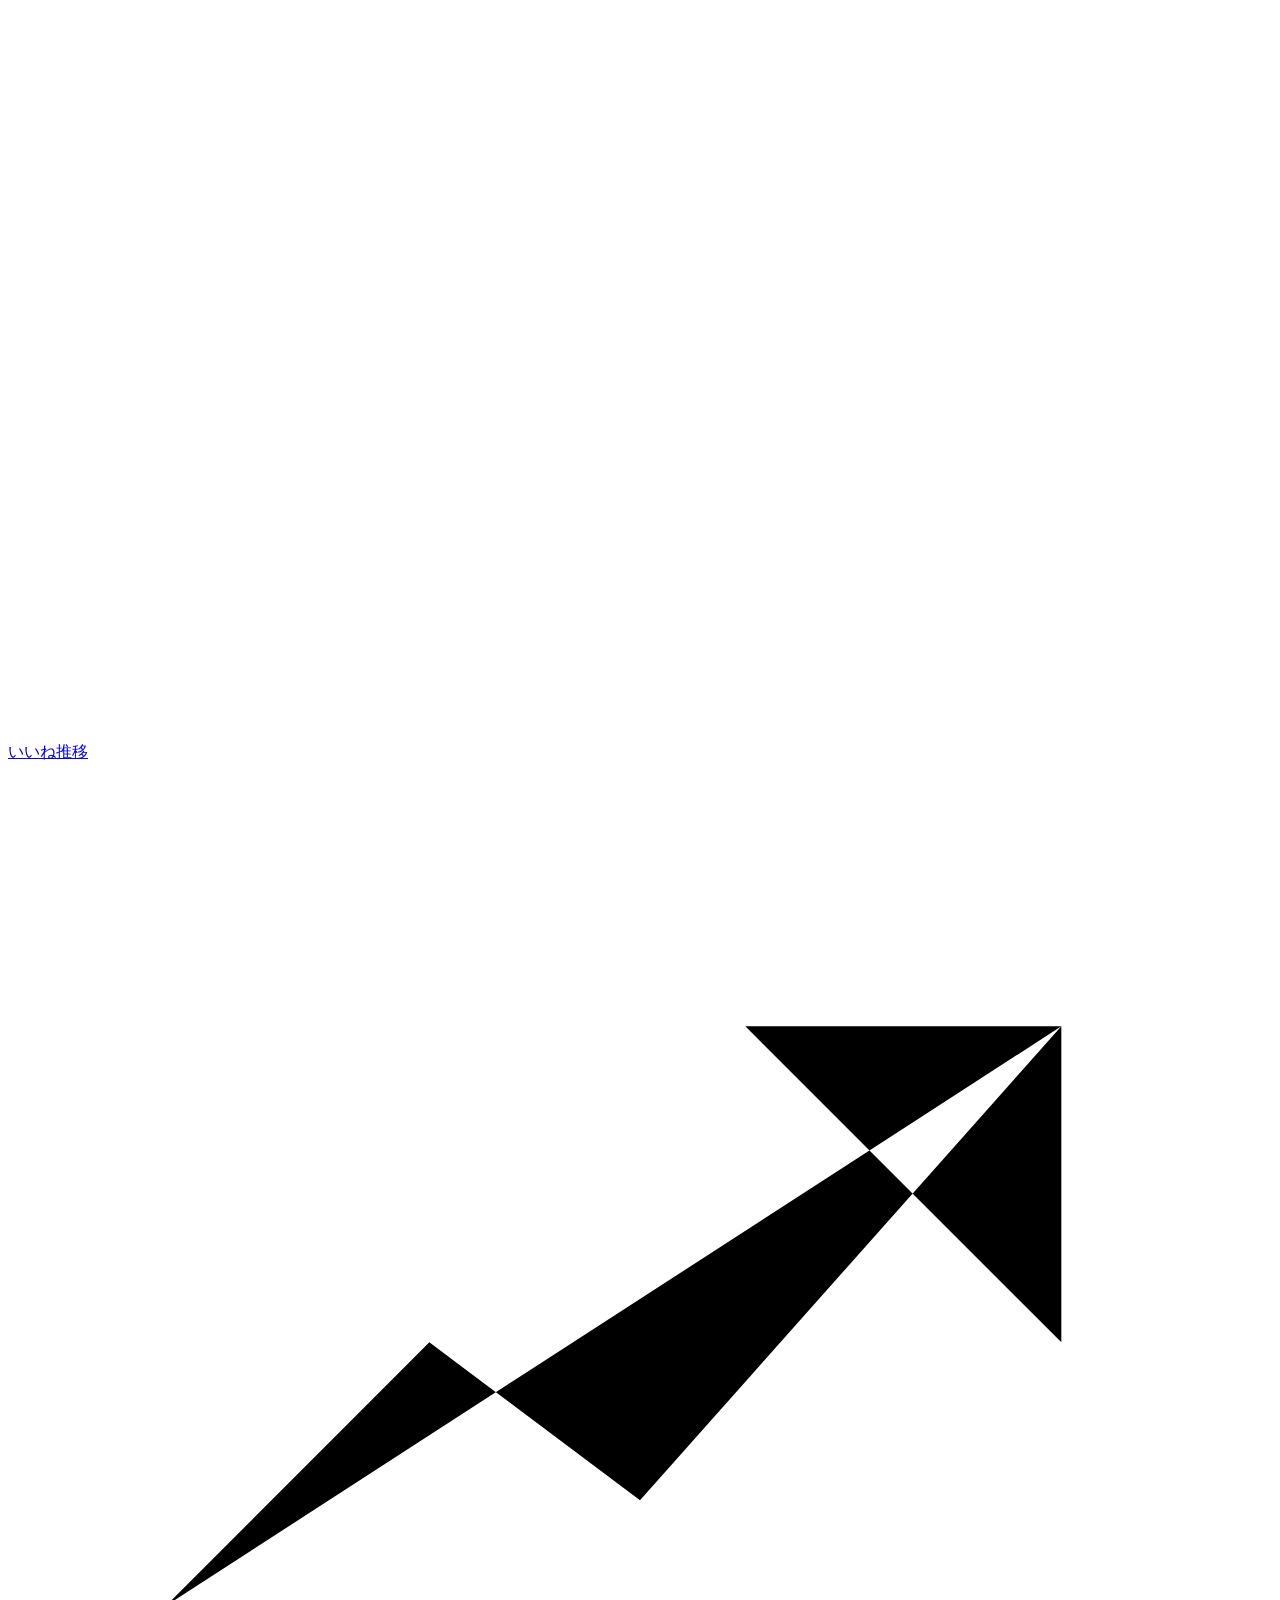
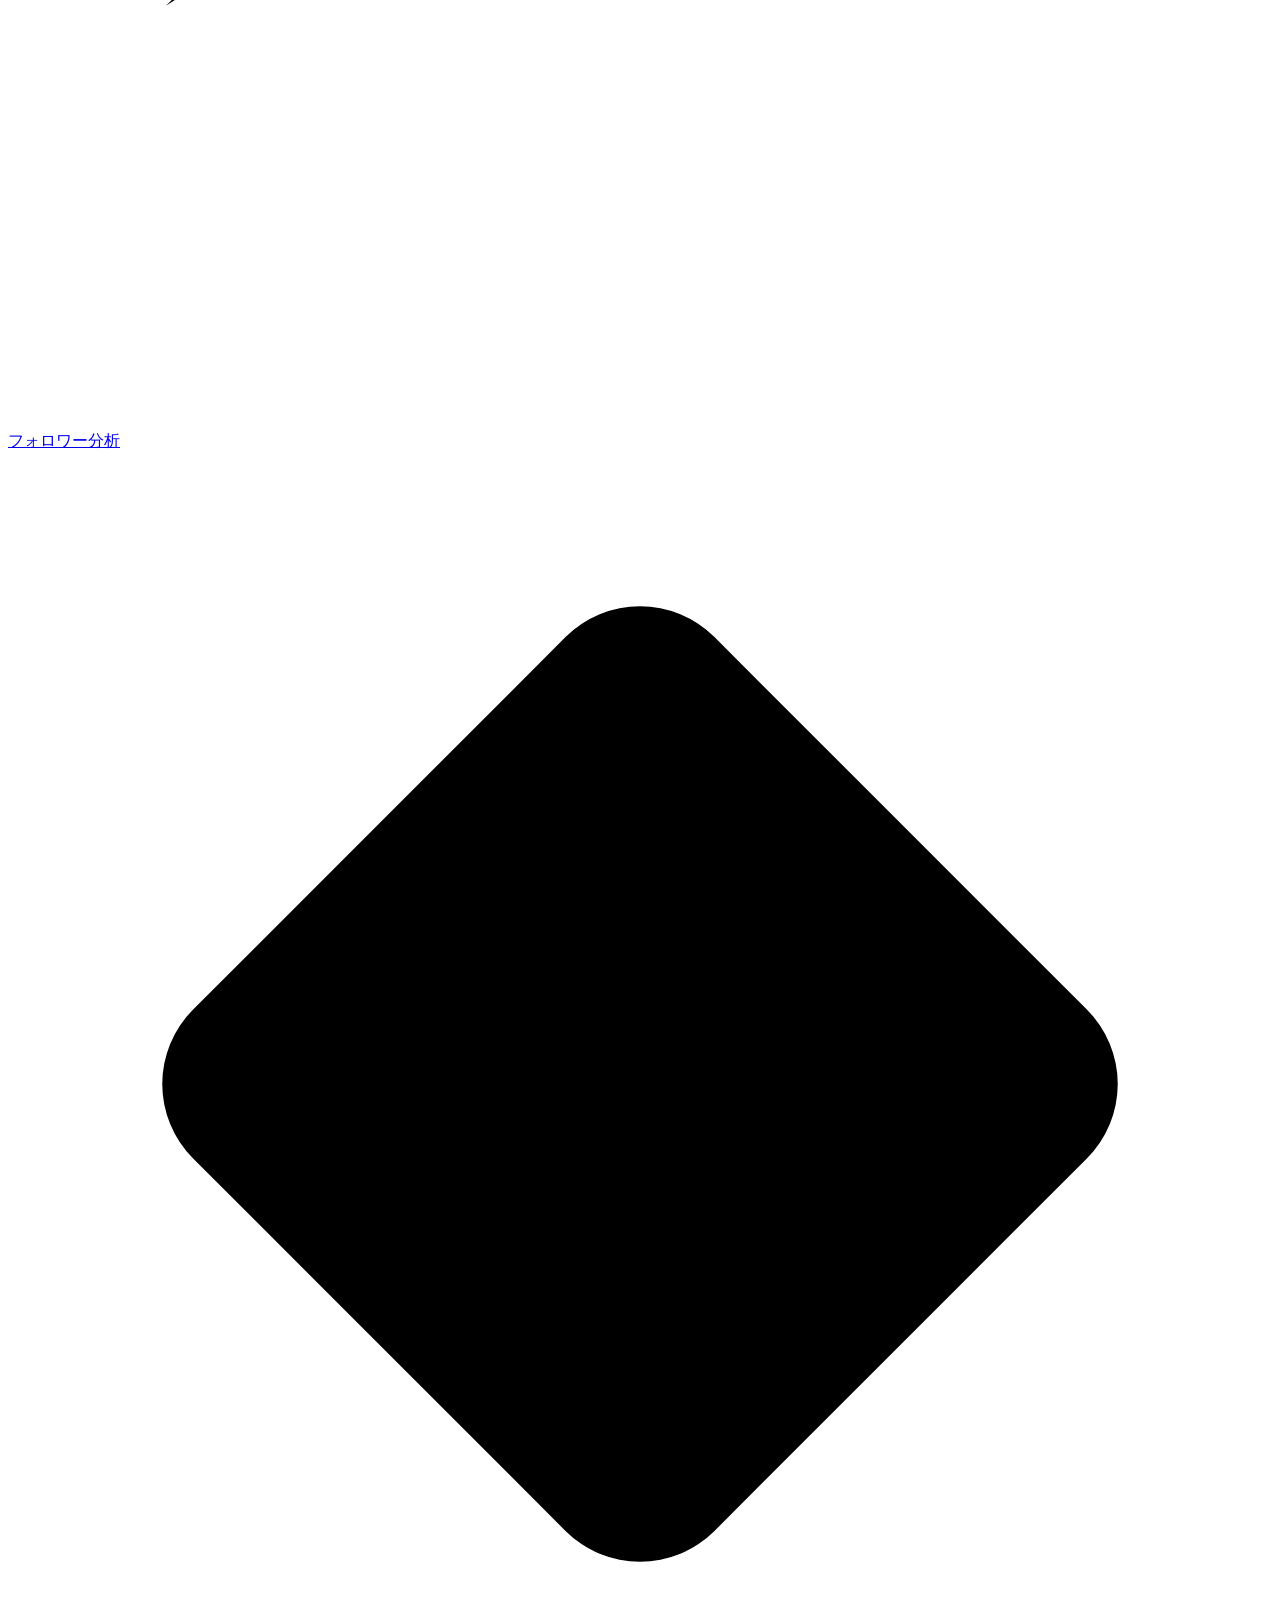
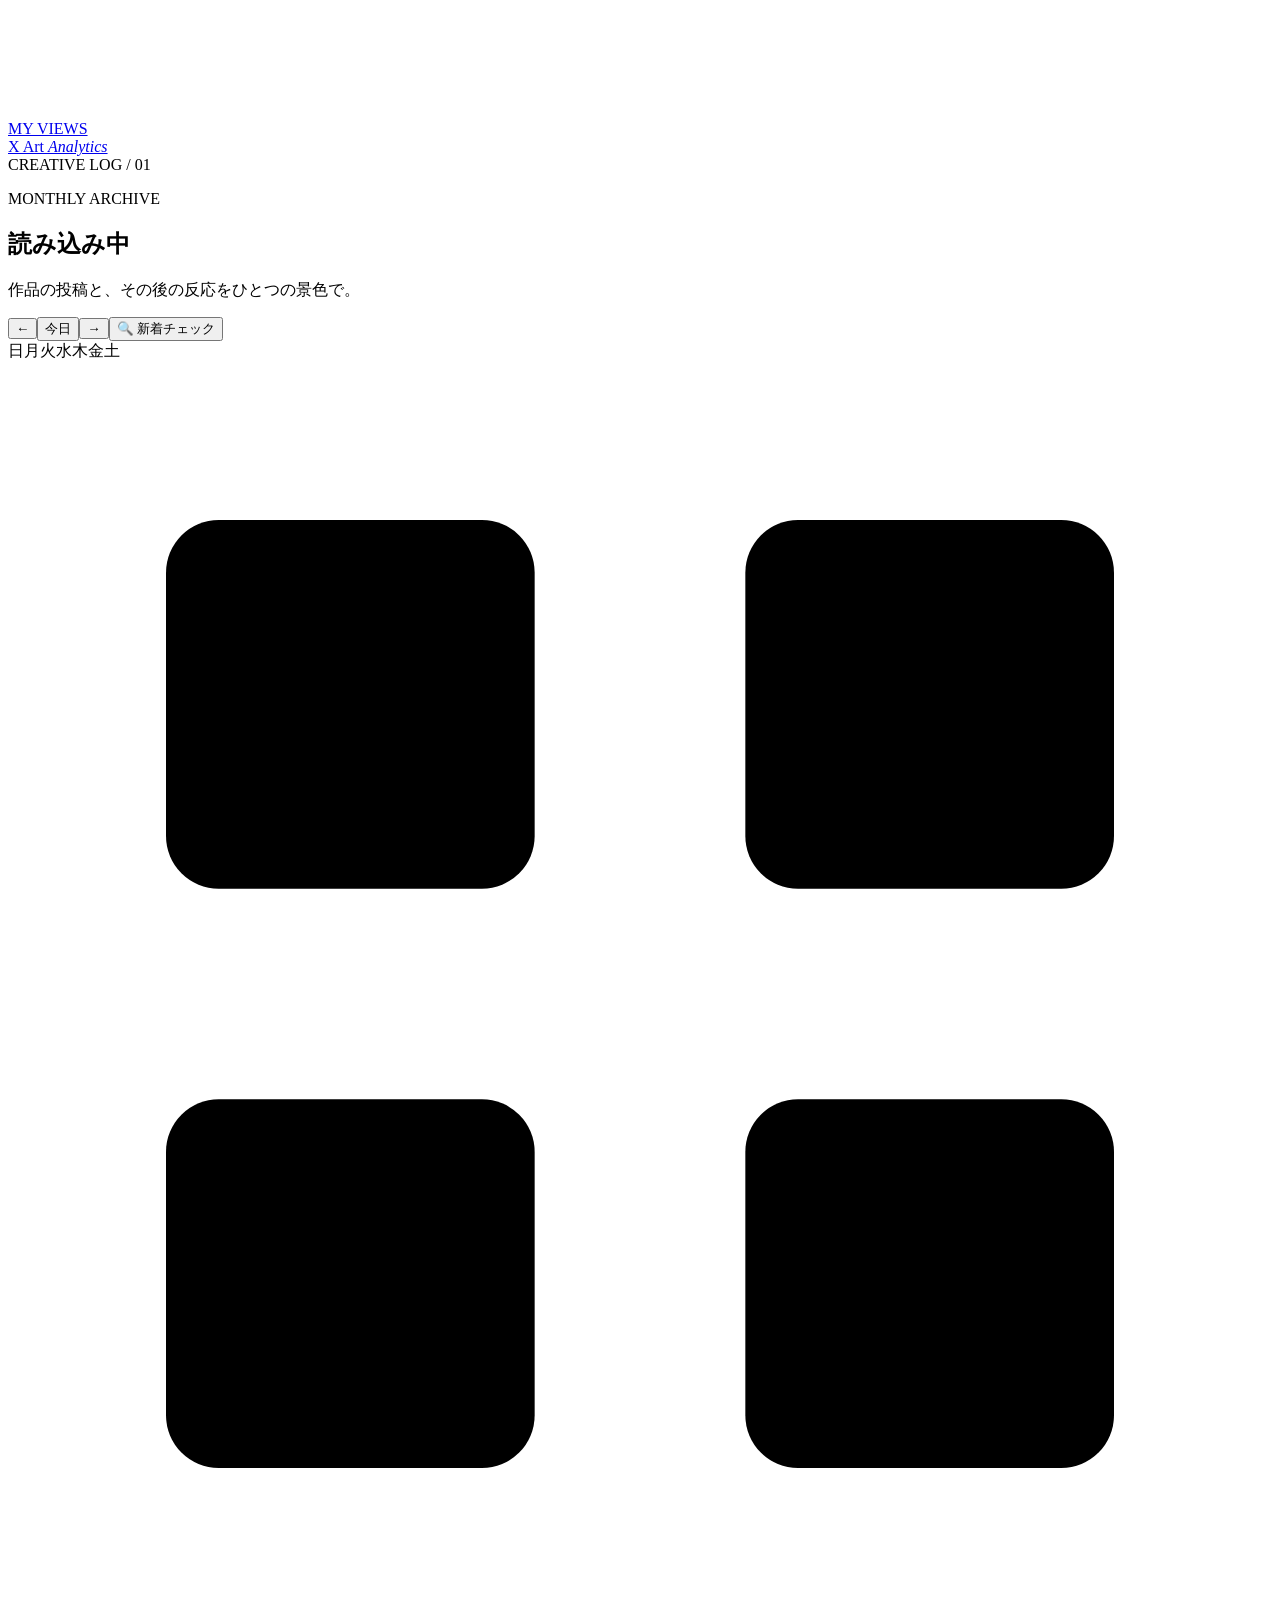
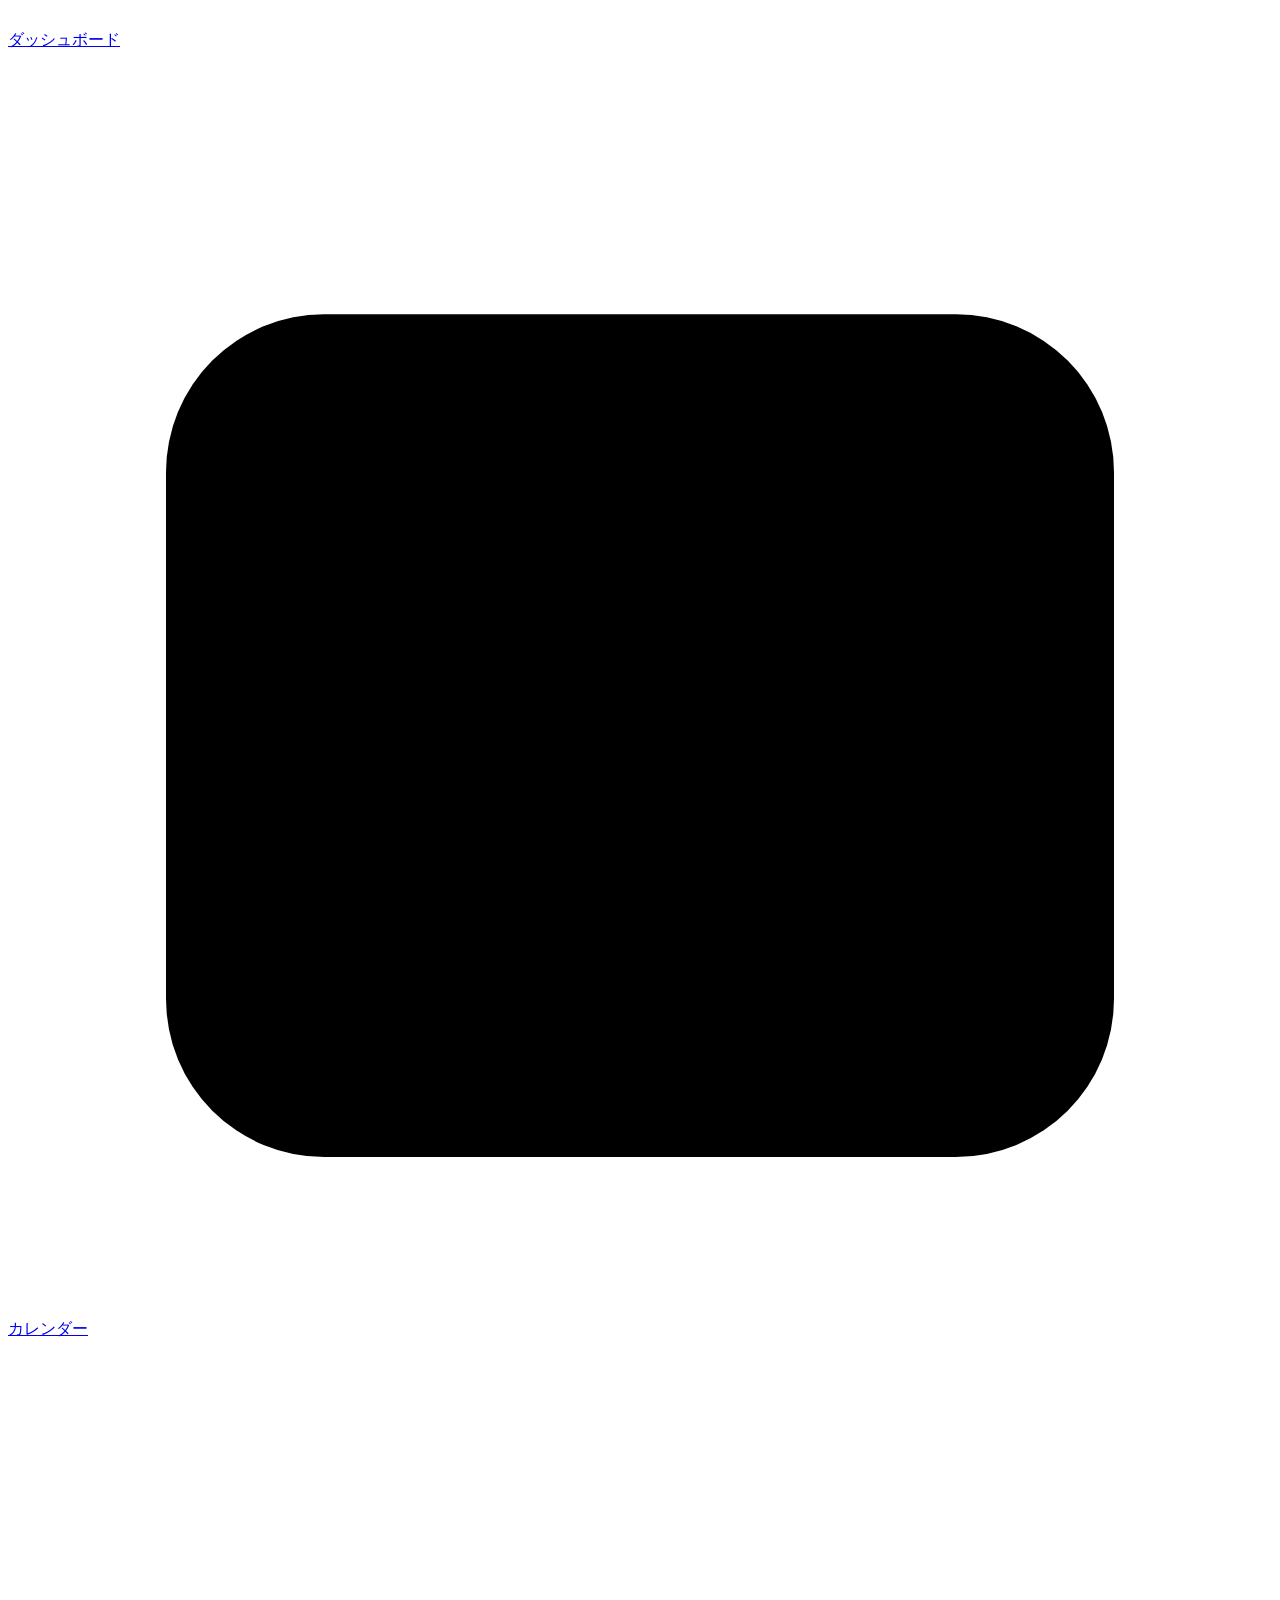
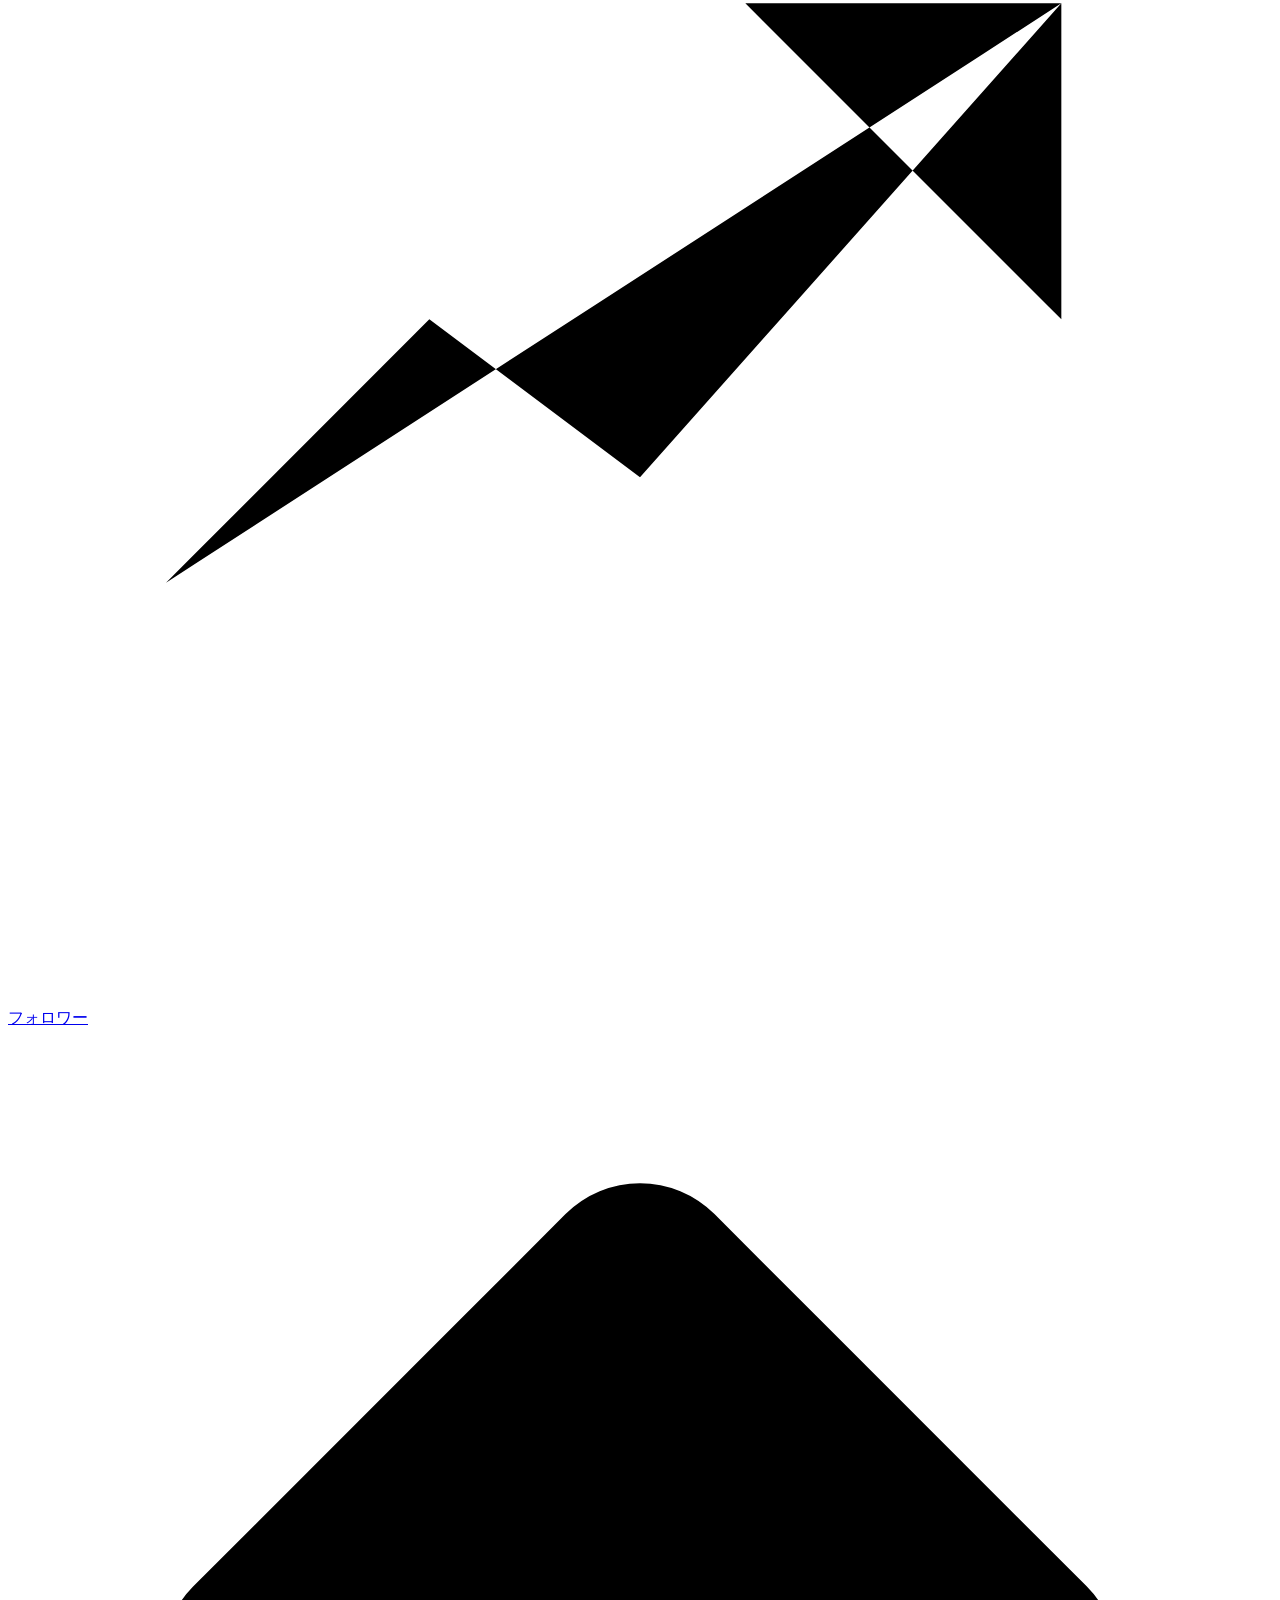
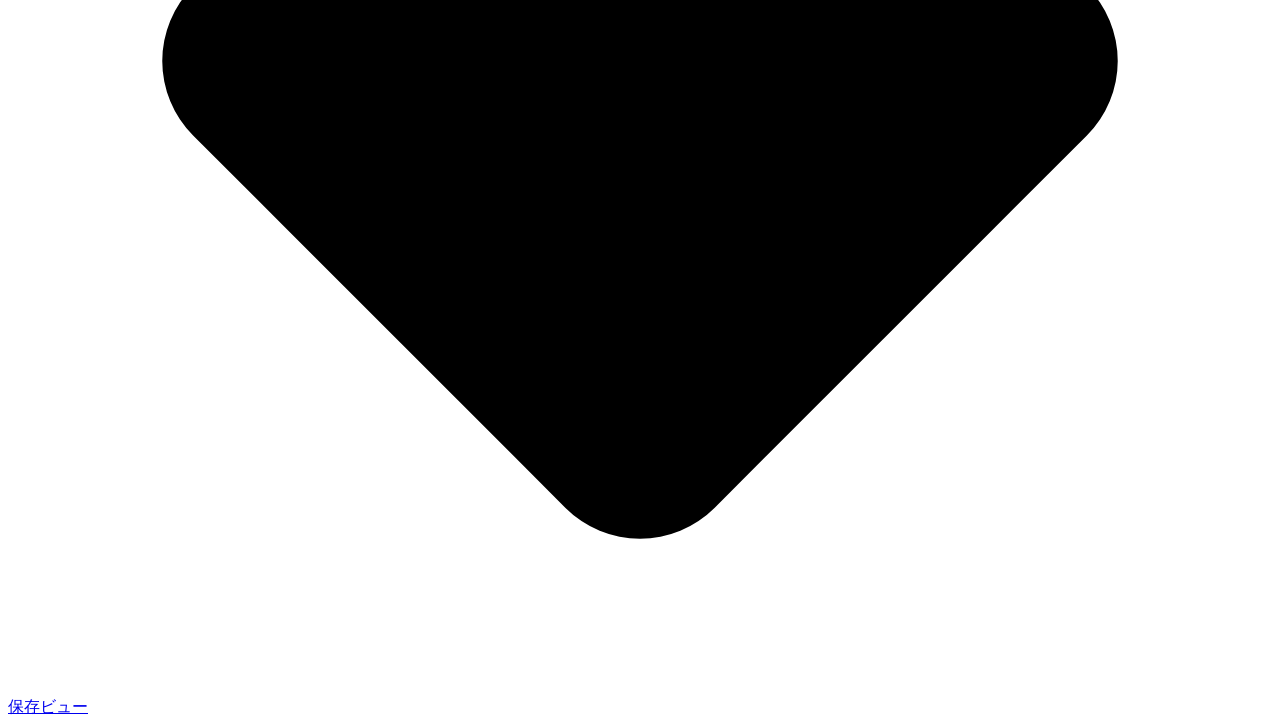
==== commit e2577c84: "ナビゲーションバーの案内を修正" ====
--- a/web/index.html
+++ b/web/index.html
@@ -32,10 +32,10 @@
   </main>
   </div>
   <nav class="calendar-mobile-nav" aria-label="ページ">
-    <a href="/analytics"><svg viewBox="0 0 24 24" aria-hidden="true"><rect x="3" y="3" width="7" height="7" rx="1"/><rect x="14" y="3" width="7" height="7" rx="1"/><rect x="3" y="14" width="7" height="7" rx="1"/><rect x="14" y="14" width="7" height="7" rx="1"/></svg><span>分析</span></a>
+    <a href="/analytics"><svg viewBox="0 0 24 24" aria-hidden="true"><rect x="3" y="3" width="7" height="7" rx="1"/><rect x="14" y="3" width="7" height="7" rx="1"/><rect x="3" y="14" width="7" height="7" rx="1"/><rect x="14" y="14" width="7" height="7" rx="1"/></svg><span>ダッシュボード</span></a>
     <a href="/" aria-current="page"><svg viewBox="0 0 24 24" aria-hidden="true"><rect x="3" y="5" width="18" height="16" rx="3"/><path d="M7 3v4m10-4v4M3 11h18"/></svg><span>カレンダー</span></a>
-    <a href="/analytics#followers"><svg viewBox="0 0 24 24" aria-hidden="true"><path d="m3 16 5-5 4 3 8-9m-6 0h6v6"/></svg><span>詳細</span></a>
-    <a href="/analytics#views"><svg viewBox="0 0 24 24" aria-hidden="true"><rect x="5" y="5" width="14" height="14" rx="2" transform="rotate(45 12 12)"/><rect x="9" y="9" width="6" height="6" rx="1"/></svg><span>設定</span></a>
+    <a href="/analytics#followers"><svg viewBox="0 0 24 24" aria-hidden="true"><path d="m3 16 5-5 4 3 8-9m-6 0h6v6"/></svg><span>フォロワー</span></a>
+    <a href="/analytics#views"><svg viewBox="0 0 24 24" aria-hidden="true"><rect x="5" y="5" width="14" height="14" rx="2" transform="rotate(45 12 12)"/><rect x="9" y="9" width="6" height="6" rx="1"/></svg><span>保存ビュー</span></a>
   </nav>
   <script src="/app.js"></script>
 </body>
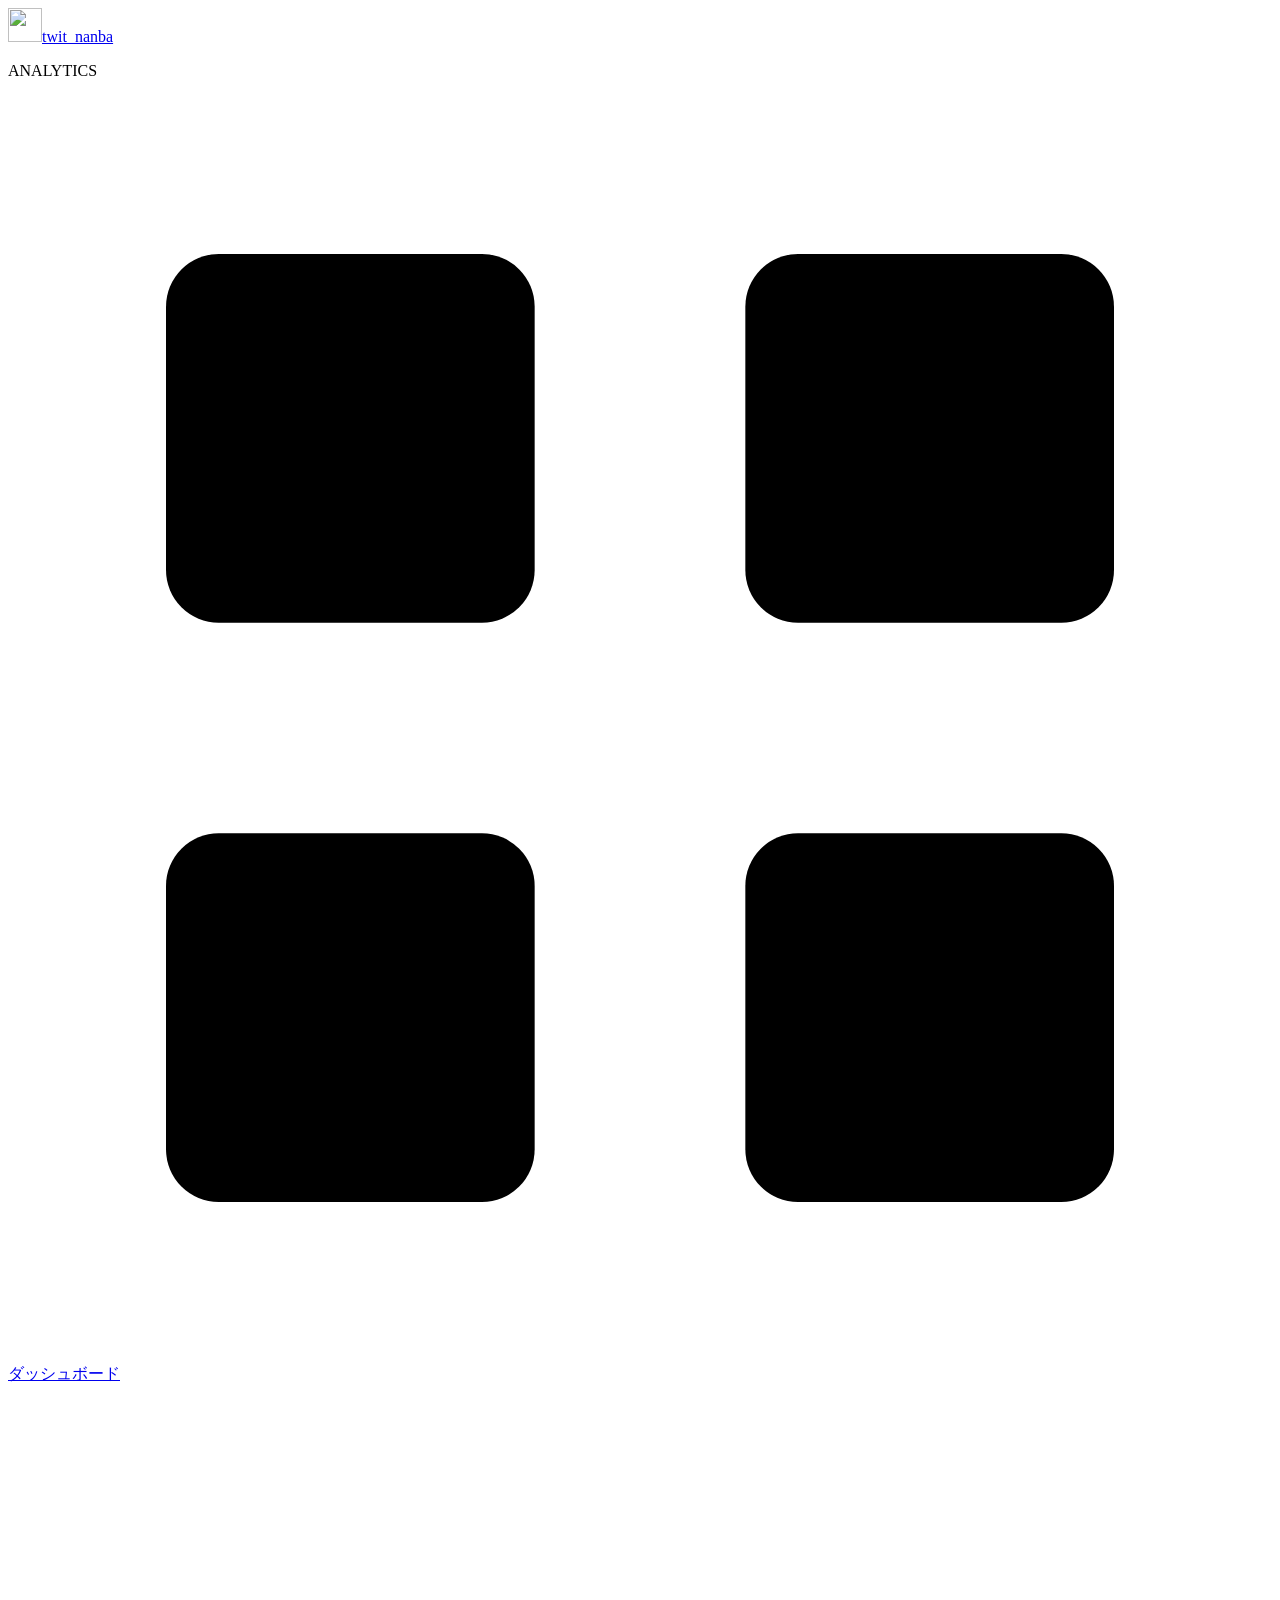
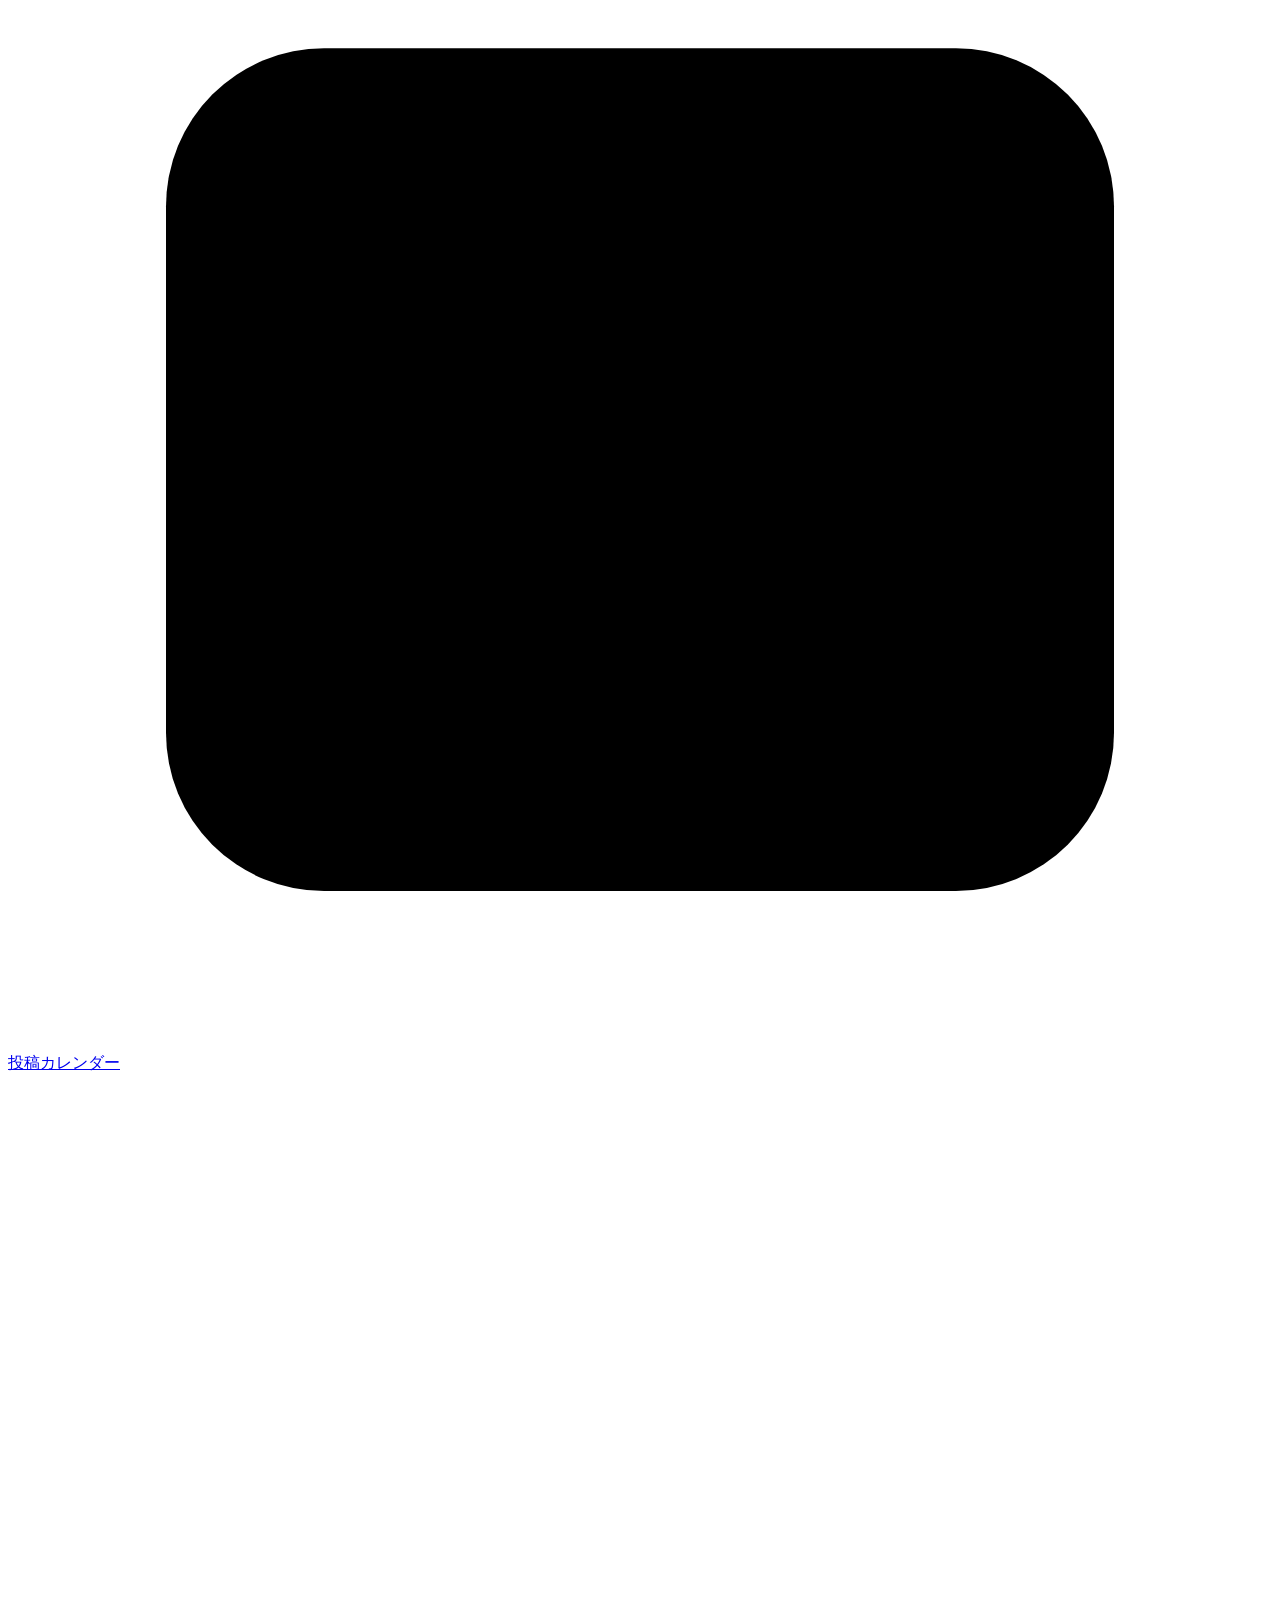
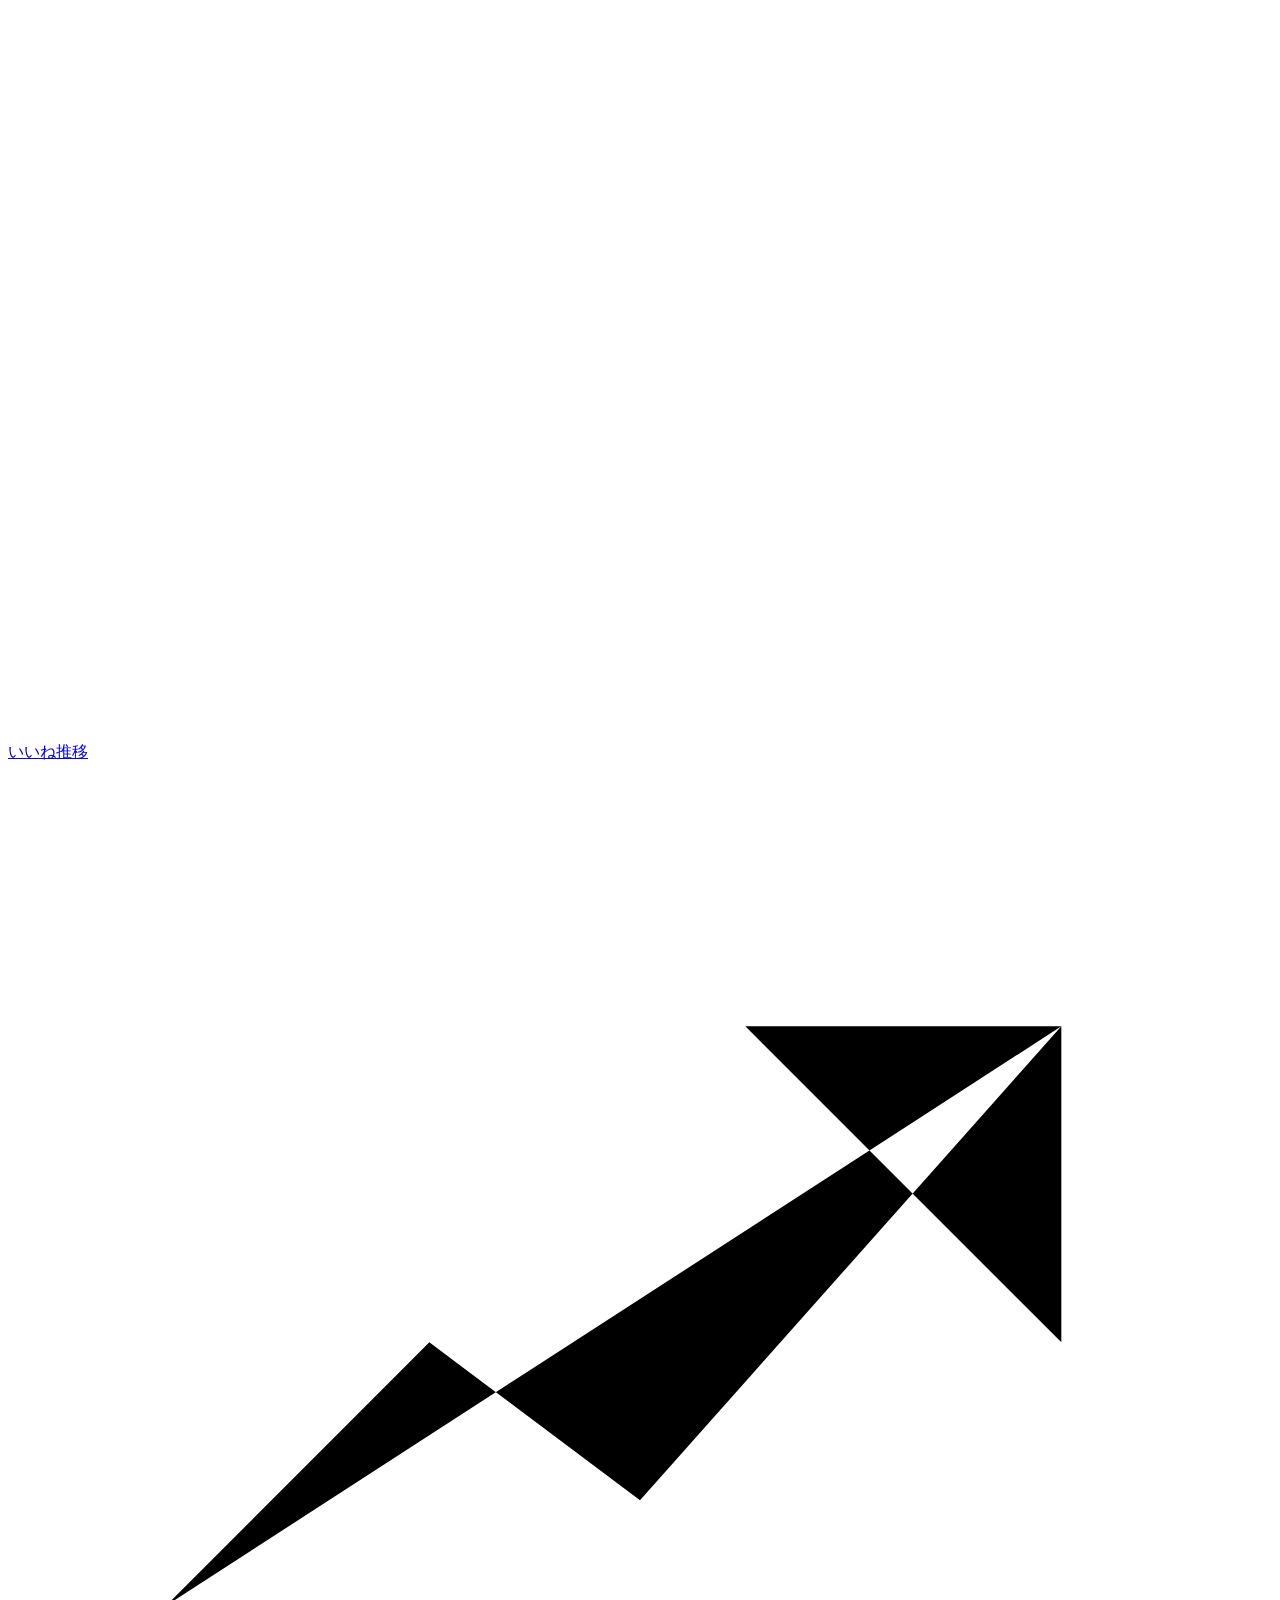
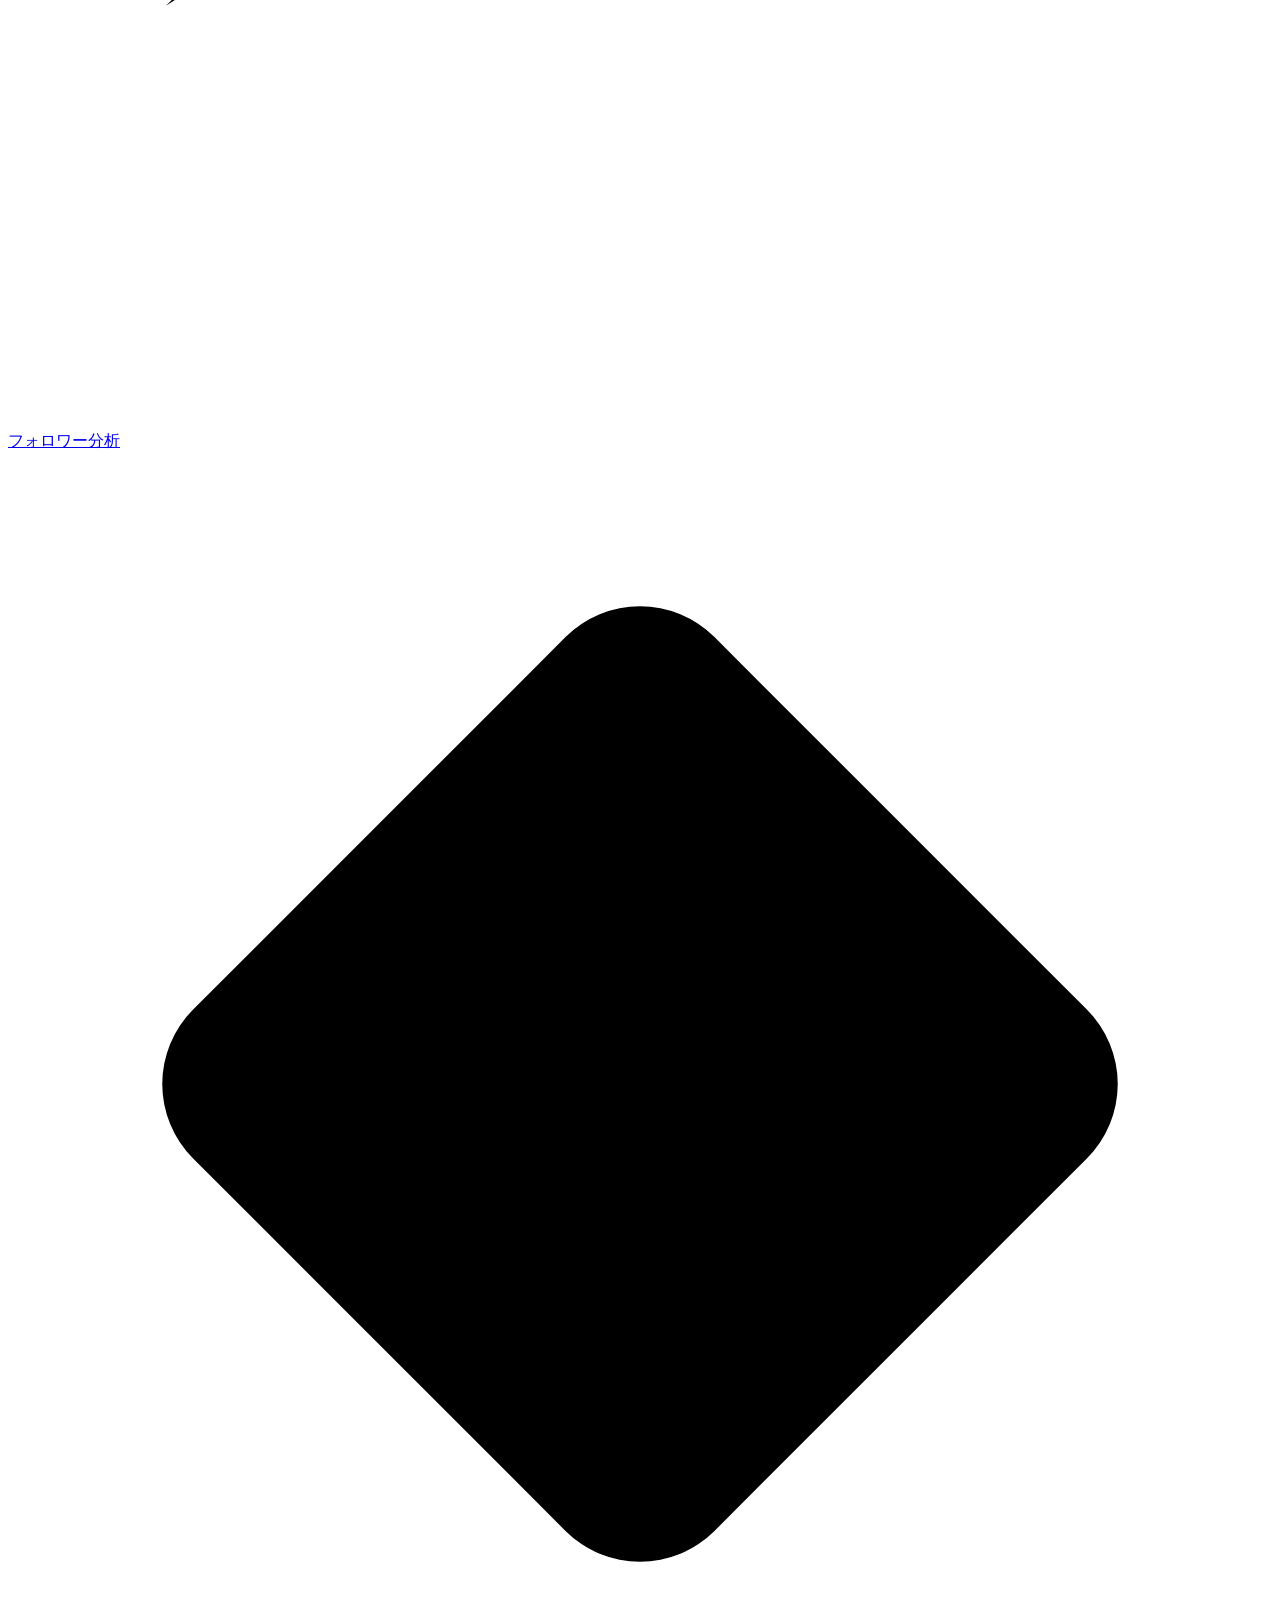
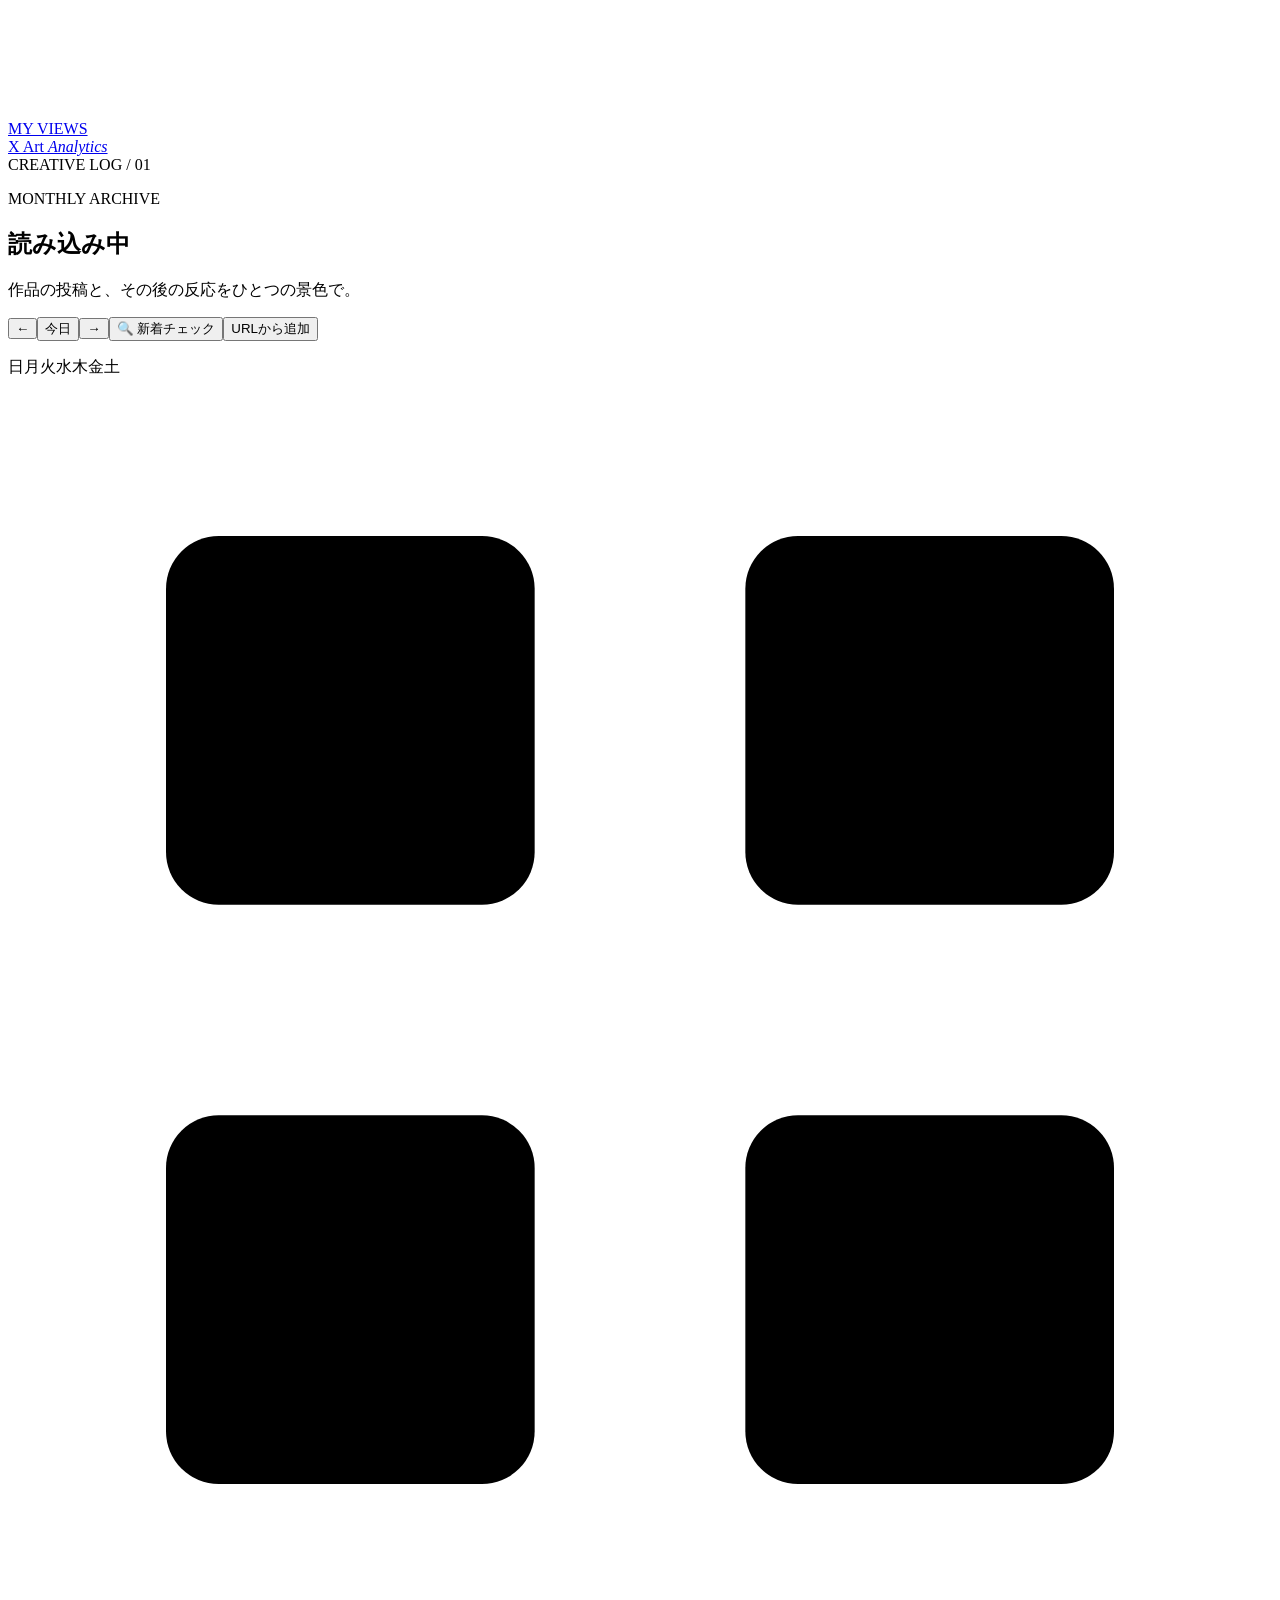
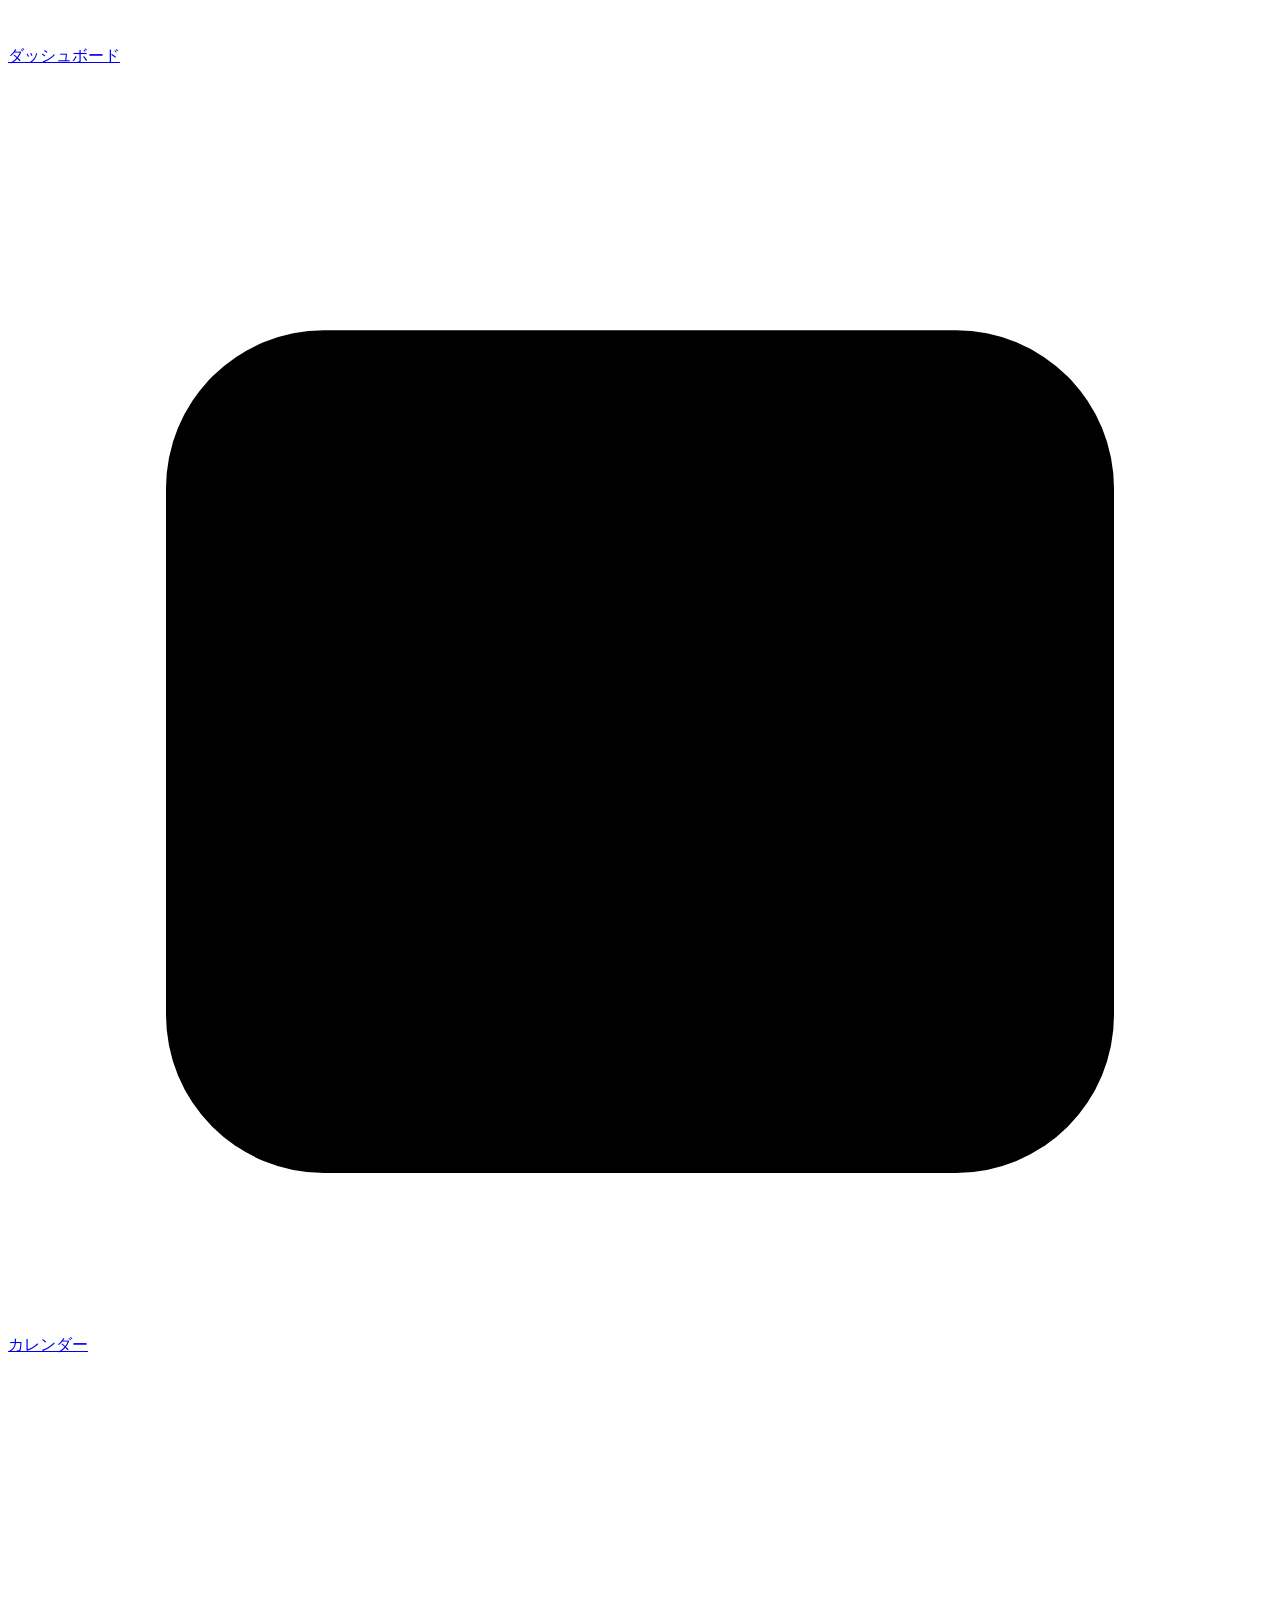
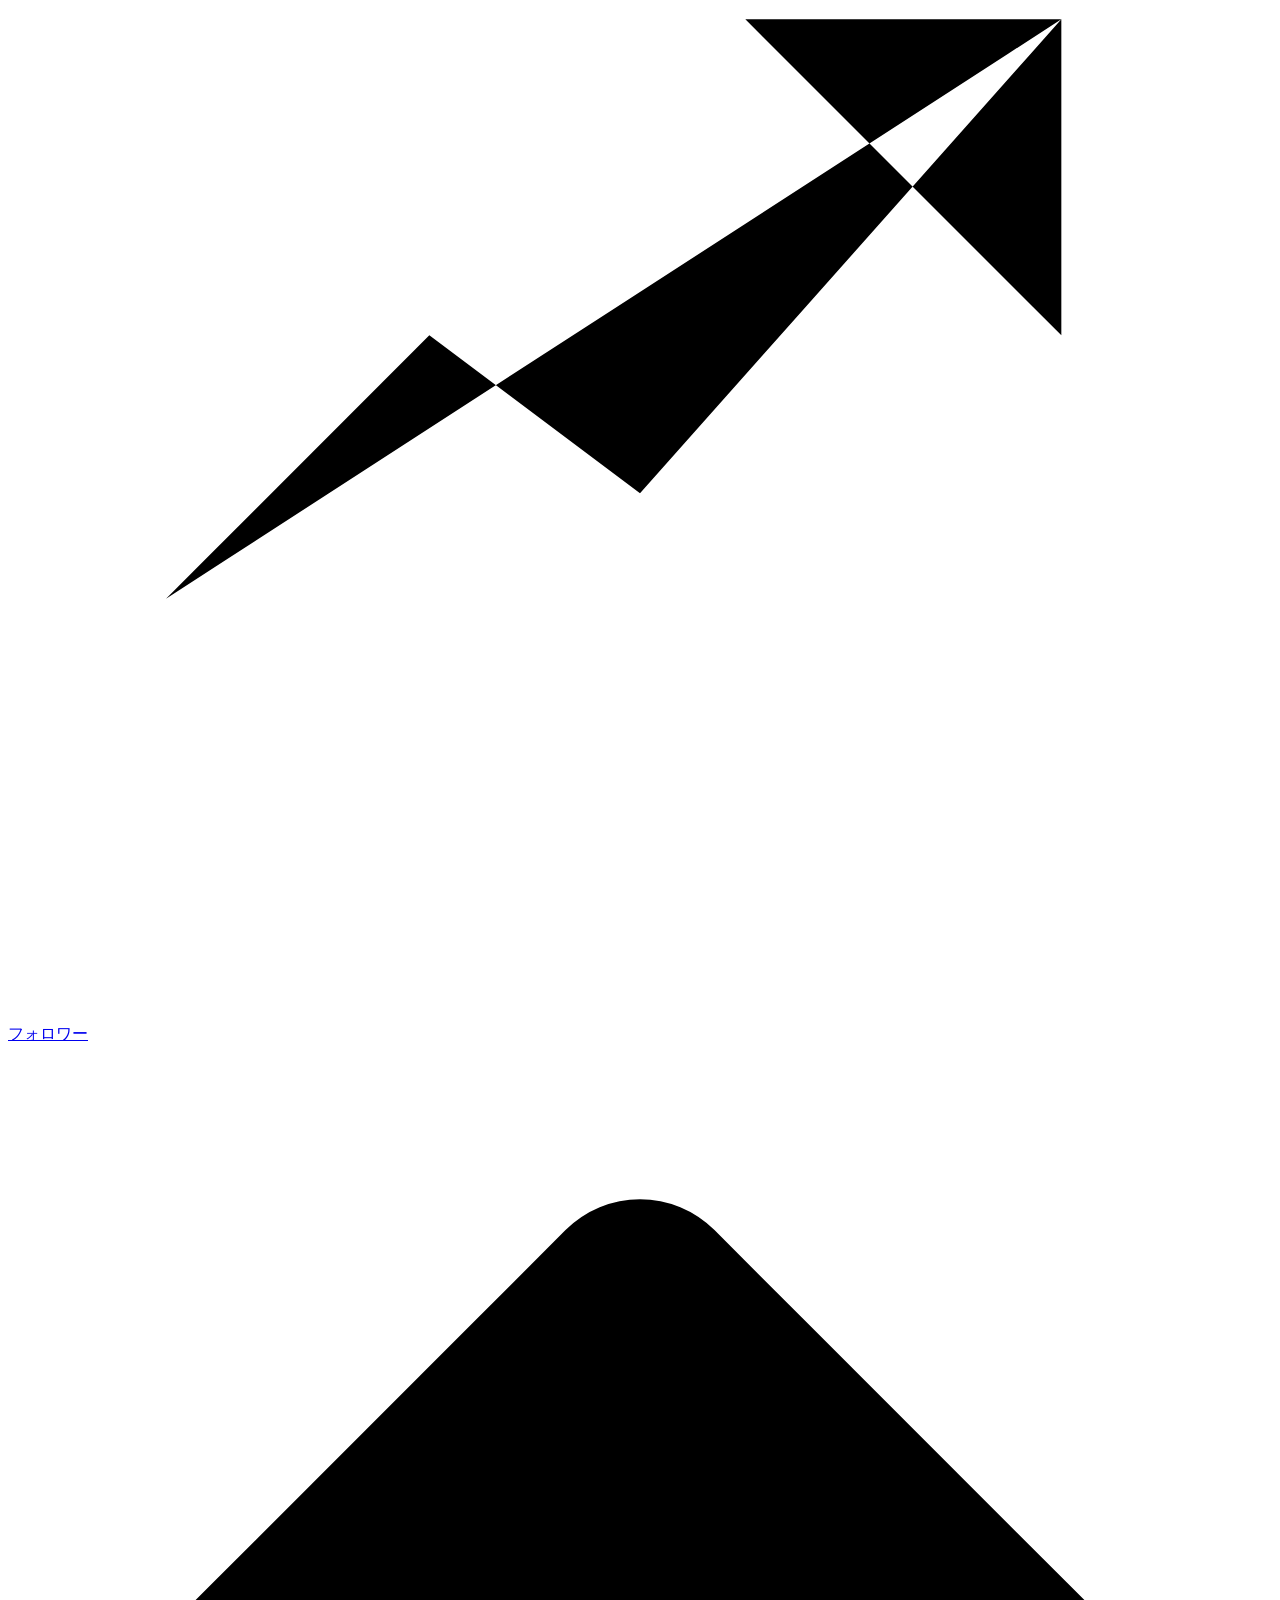
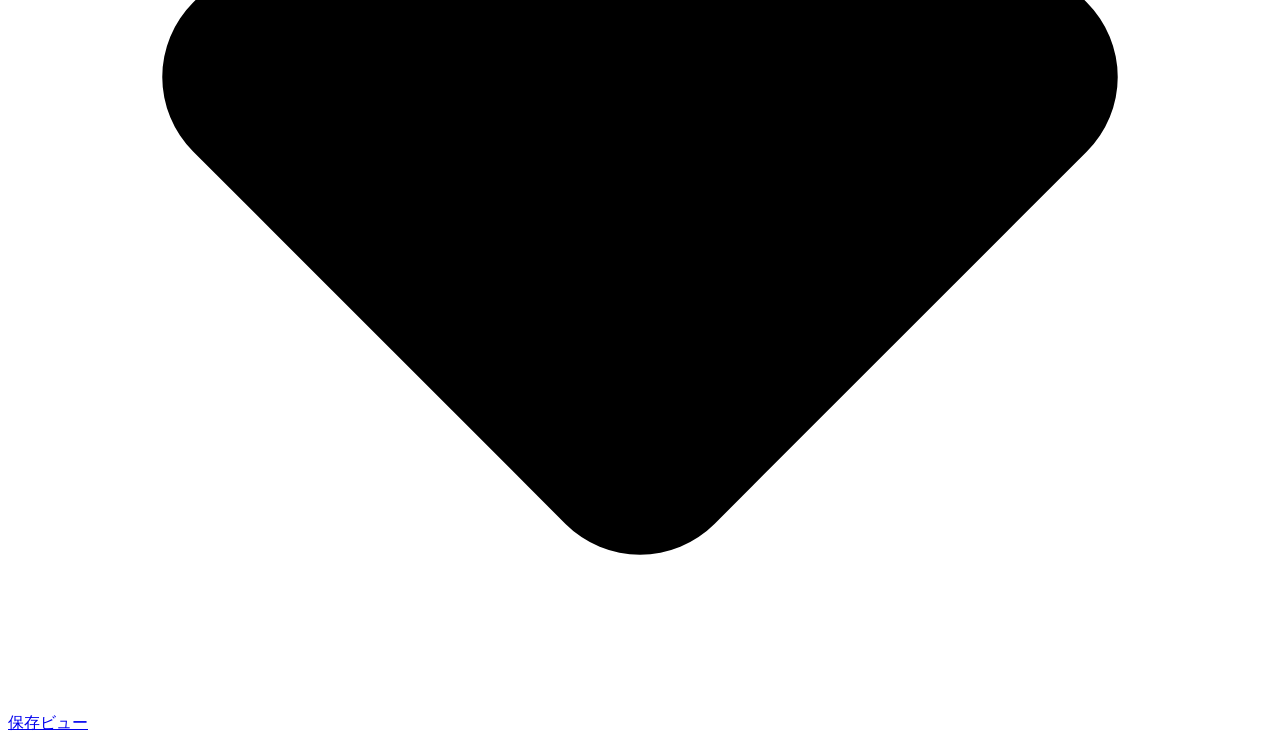
==== commit 81a0f80c: "URL追加をwebに実装" ====
--- a/web/index.html
+++ b/web/index.html
@@ -26,7 +26,8 @@
   </aside>
   <main class="shell">
     <header class="topbar"><a class="brand" href="/">X Art <em>Analytics</em></a><div class="topbar-meta"><a id="tracked-profile-link" class="x-link profile-link" href="#" target="_blank" rel="noreferrer" hidden>𝕏プロフィール ↗</a><span class="eyebrow">CREATIVE LOG / 01</span></div></header>
-    <section class="hero"><div><p class="kicker">MONTHLY ARCHIVE</p><h1 id="month-title">読み込み中</h1><p class="subline">作品の投稿と、その後の反応をひとつの景色で。</p></div><div class="month-controls"><button id="prev-month" class="icon-button" aria-label="前の月">←</button><button id="today" class="today-button">今日</button><button id="next-month" class="icon-button" aria-label="次の月">→</button><button id="patrol-now" class="today-button">🔍 新着チェック</button></div></section>
+    <section class="hero"><div><p class="kicker">MONTHLY ARCHIVE</p><h1 id="month-title">読み込み中</h1><p class="subline">作品の投稿と、その後の反応をひとつの景色で。</p></div><div class="month-controls"><button id="prev-month" class="icon-button" aria-label="前の月">←</button><button id="today" class="today-button">今日</button><button id="next-month" class="icon-button" aria-label="次の月">→</button><button id="patrol-now" class="today-button">🔍 新着チェック</button><button id="add-post-url" class="today-button" aria-haspopup="dialog">URLから追加</button></div></section>
+    <p id="detect-feedback" class="detect-feedback" role="status" aria-live="polite"></p>
     <section class="summary" id="summary" aria-label="月間サマリー"></section>
     <section class="calendar-wrap"><div class="weekdays"><span>日</span><span>月</span><span>火</span><span>水</span><span>木</span><span>金</span><span>土</span></div><div id="calendar" class="calendar" aria-live="polite"></div></section>
   </main>
@@ -37,6 +38,16 @@
     <a href="/analytics#followers"><svg viewBox="0 0 24 24" aria-hidden="true"><path d="m3 16 5-5 4 3 8-9m-6 0h6v6"/></svg><span>フォロワー</span></a>
     <a href="/analytics#views"><svg viewBox="0 0 24 24" aria-hidden="true"><rect x="5" y="5" width="14" height="14" rx="2" transform="rotate(45 12 12)"/><rect x="9" y="9" width="6" height="6" rx="1"/></svg><span>保存ビュー</span></a>
   </nav>
+  <dialog id="post-url-dialog" class="post-url-dialog" aria-labelledby="post-url-title" aria-describedby="post-url-help">
+    <div class="post-url-heading"><h2 id="post-url-title">URLから作品を追加</h2><button id="close-post-url" class="icon-button" type="button" aria-label="閉じる">×</button></div>
+    <p id="post-url-help">追跡中アカウントの画像付き投稿を追加します。数値の計測は定期実行で行います。</p>
+    <form id="post-url-form">
+      <label for="post-url">Xの投稿URL</label>
+      <input id="post-url" name="url" type="url" required maxlength="2048" placeholder="https://x.com/ユーザー名/status/投稿ID" autocomplete="off" spellcheck="false" aria-describedby="post-url-help post-url-feedback">
+      <p id="post-url-feedback" class="detect-feedback" role="status" aria-live="polite"></p>
+      <button id="submit-post-url" class="today-button" type="submit">追加する</button>
+    </form>
+  </dialog>
   <script src="/app.js"></script>
 </body>
 </html>
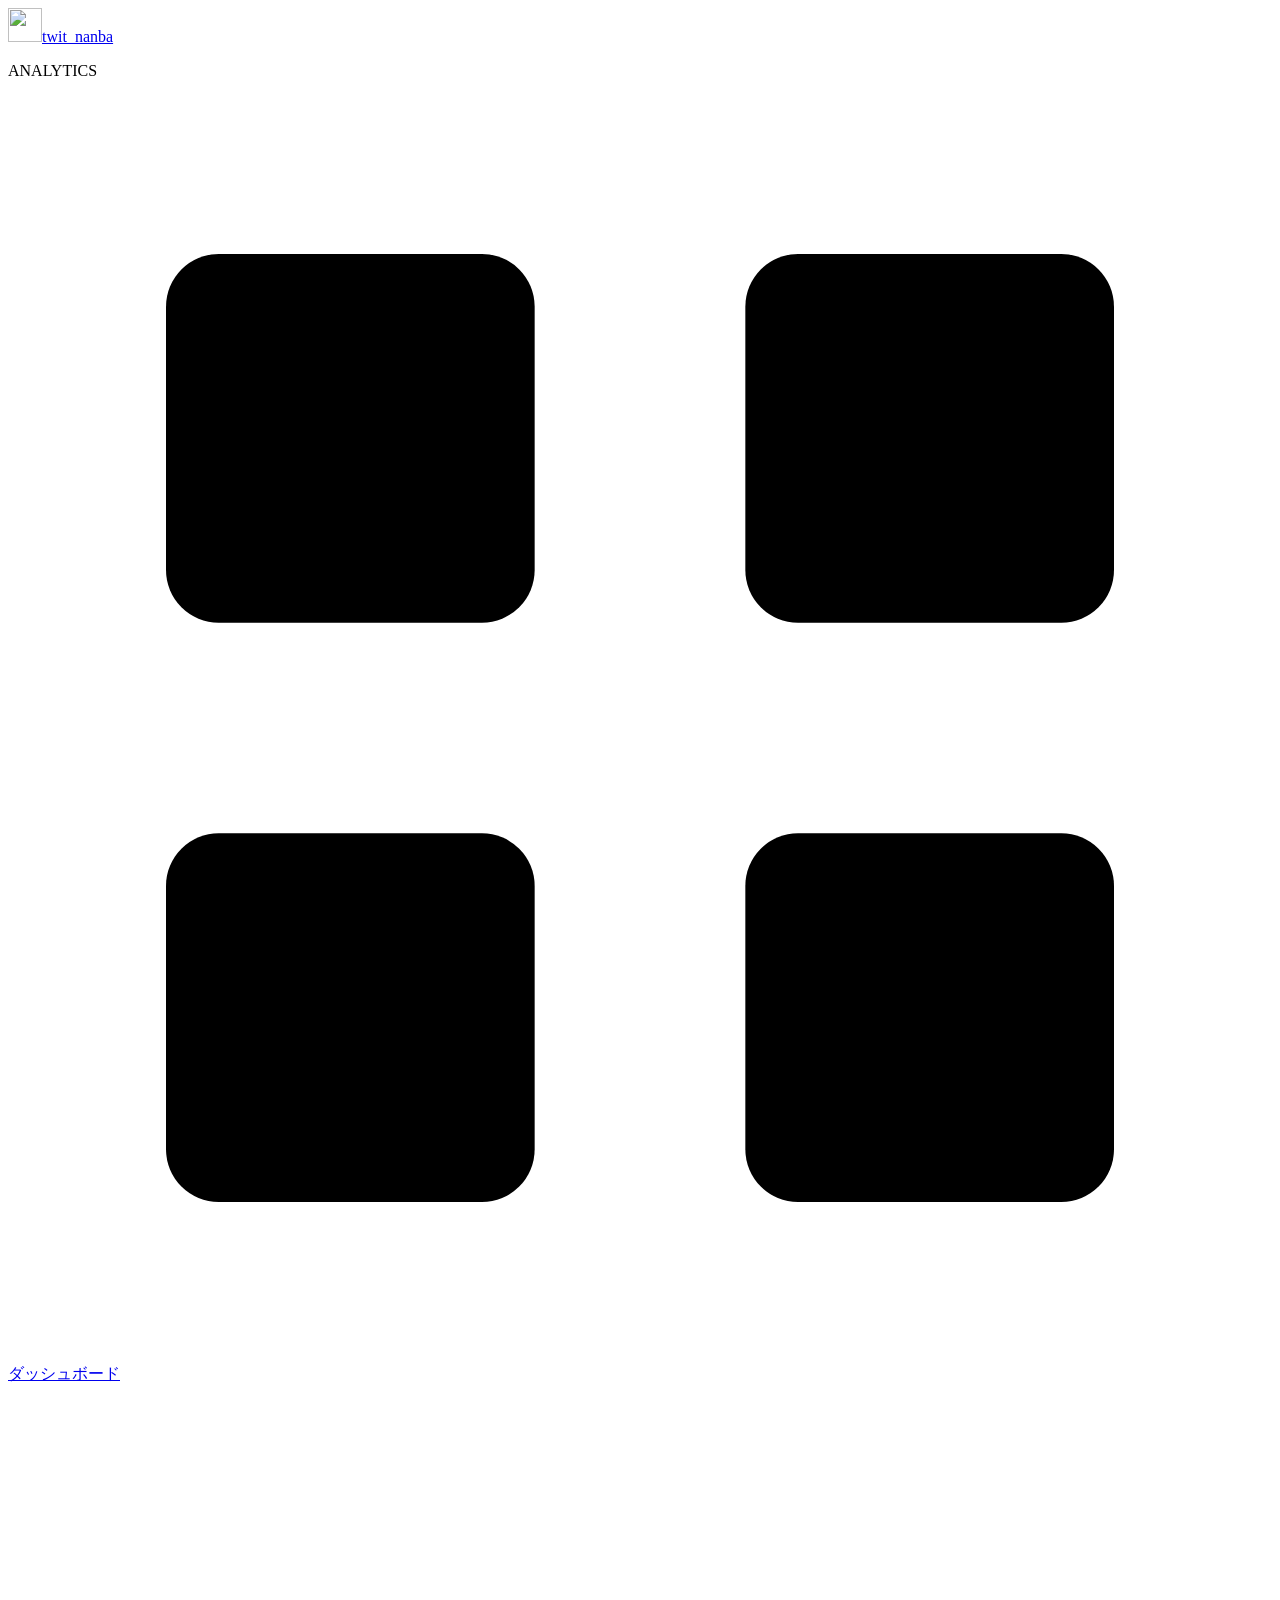
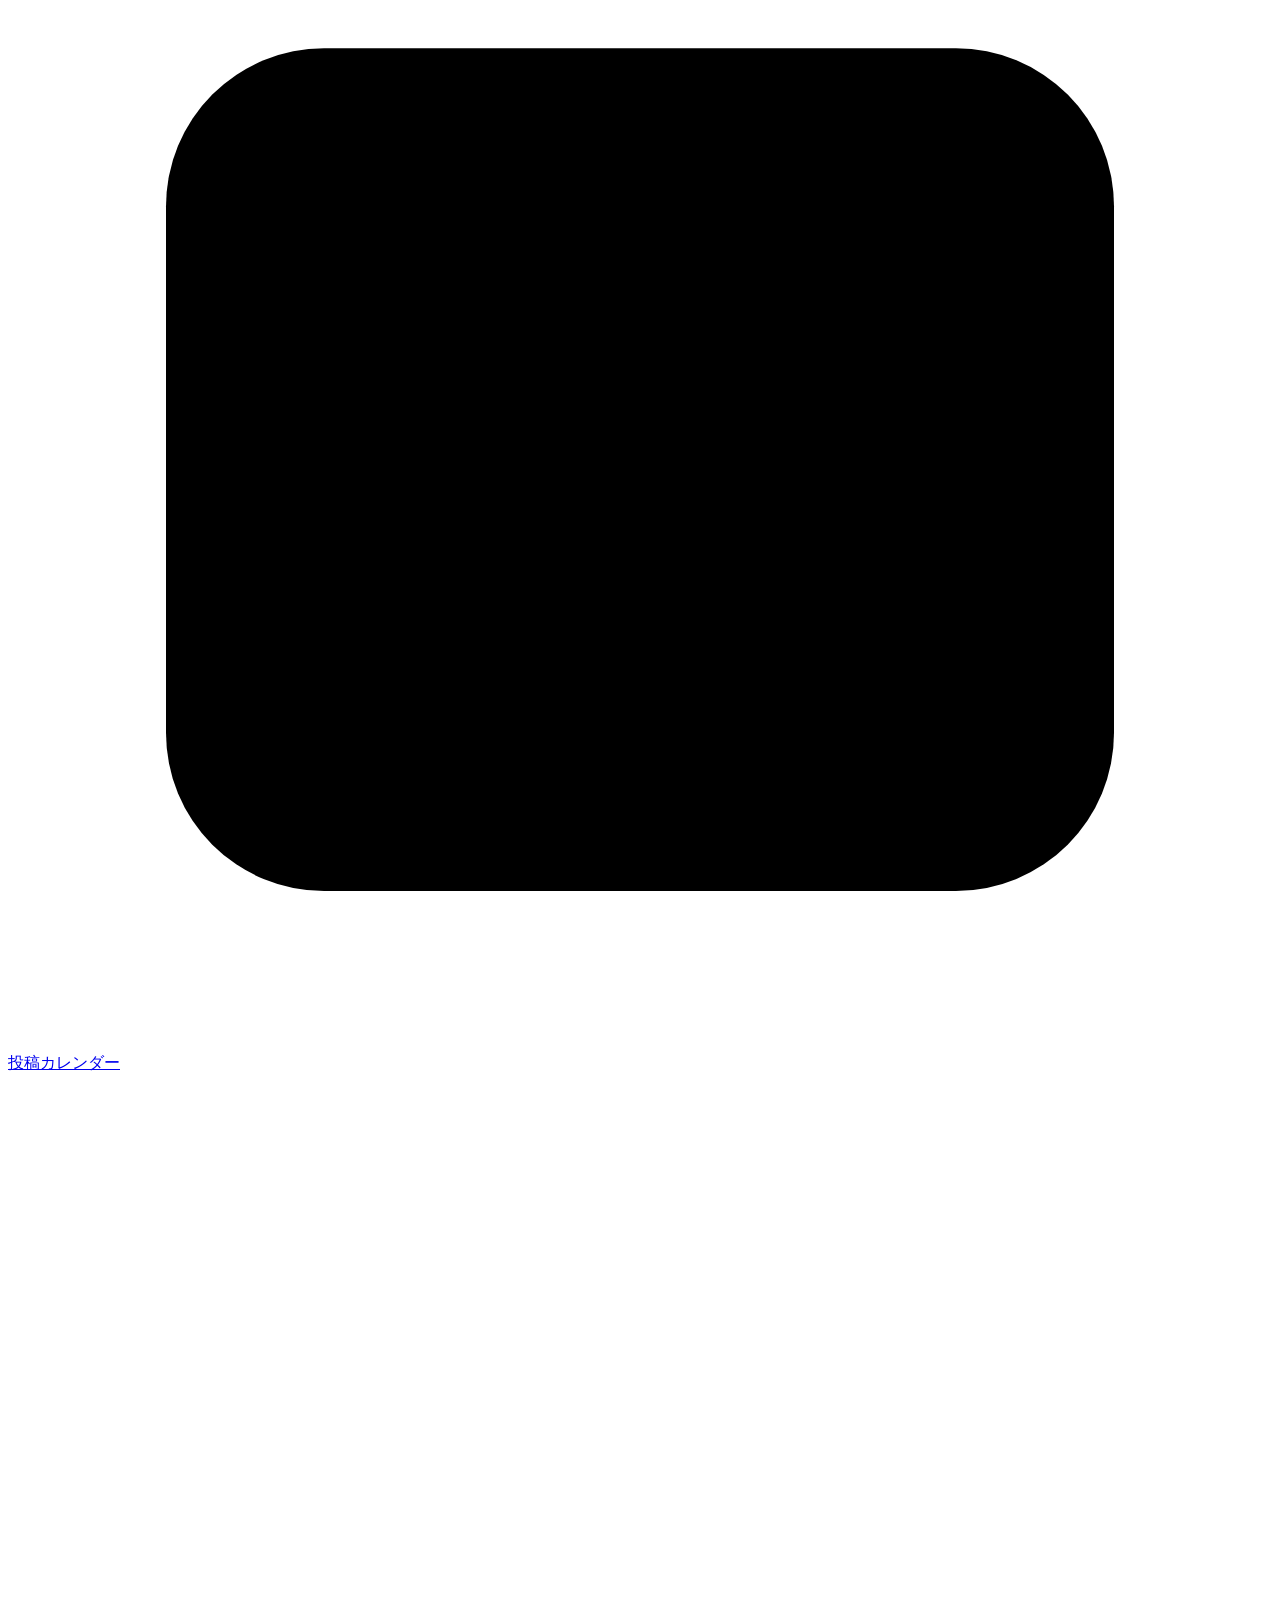
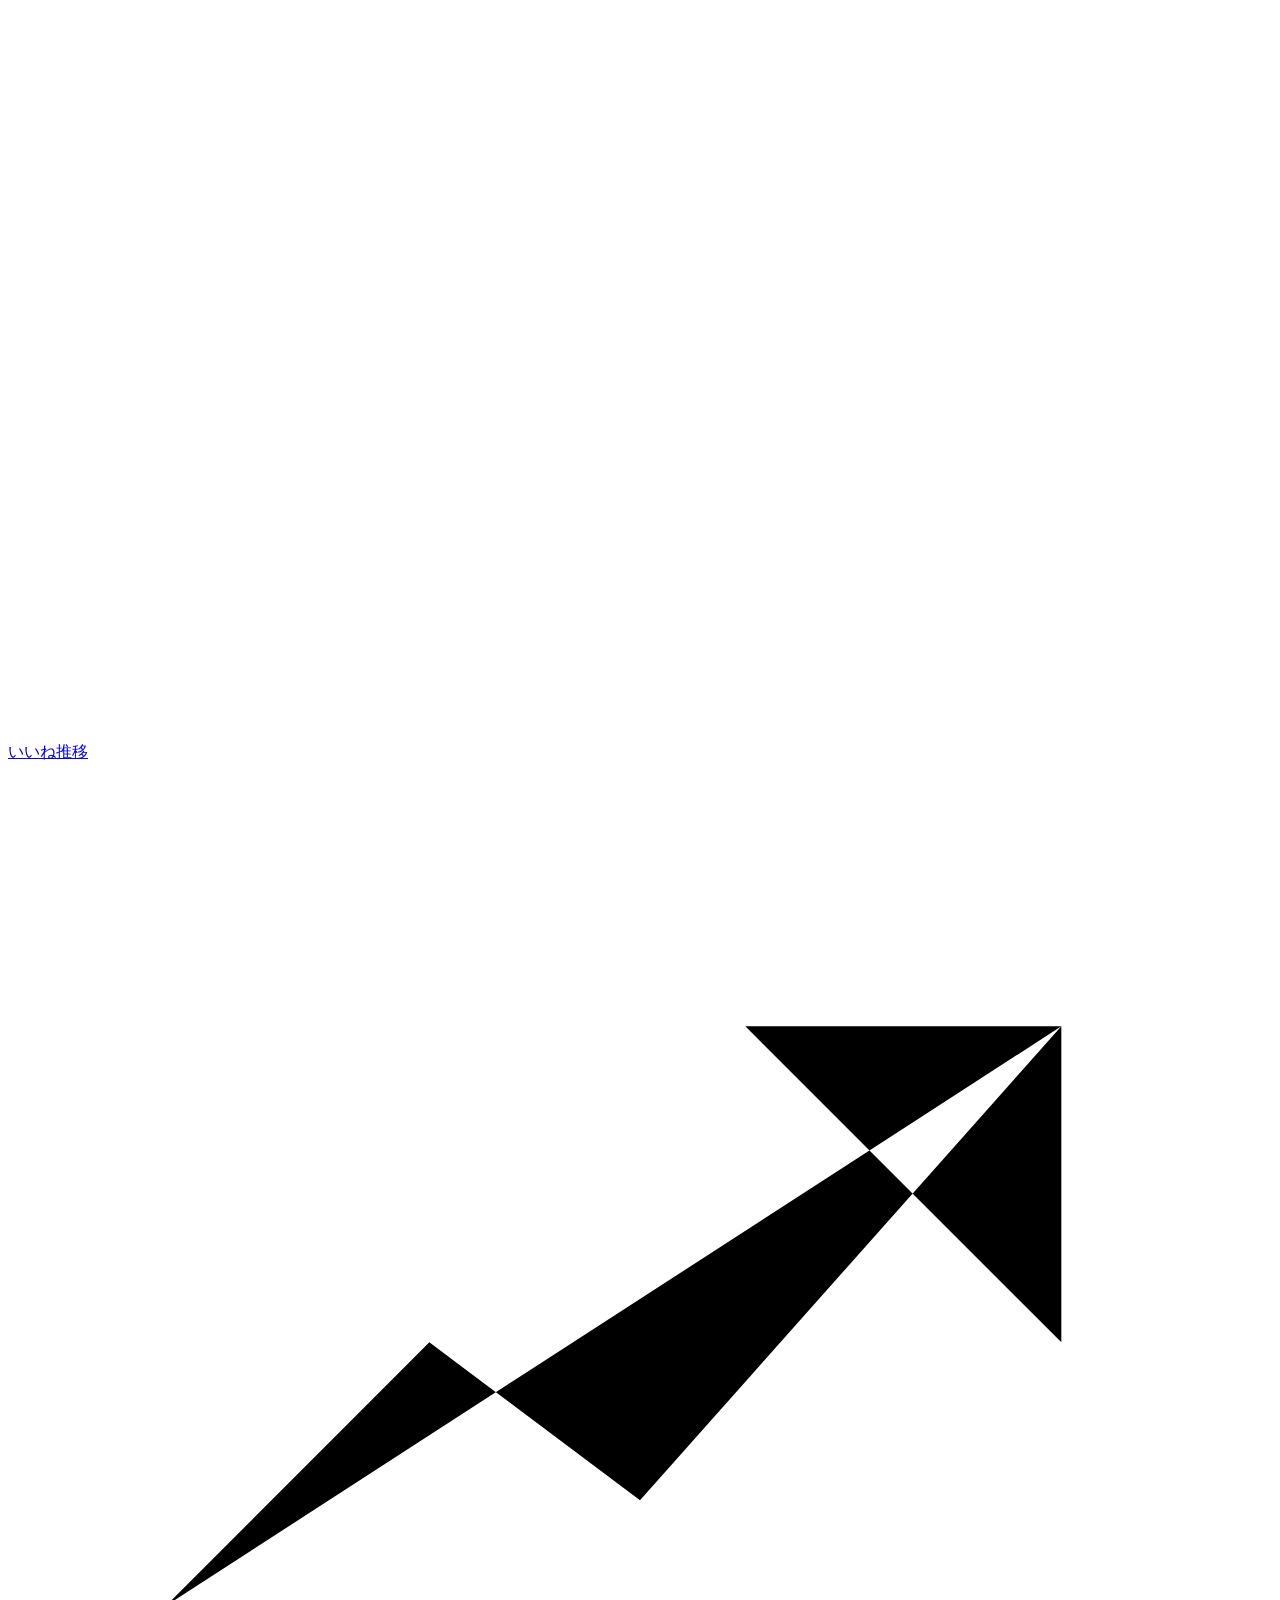
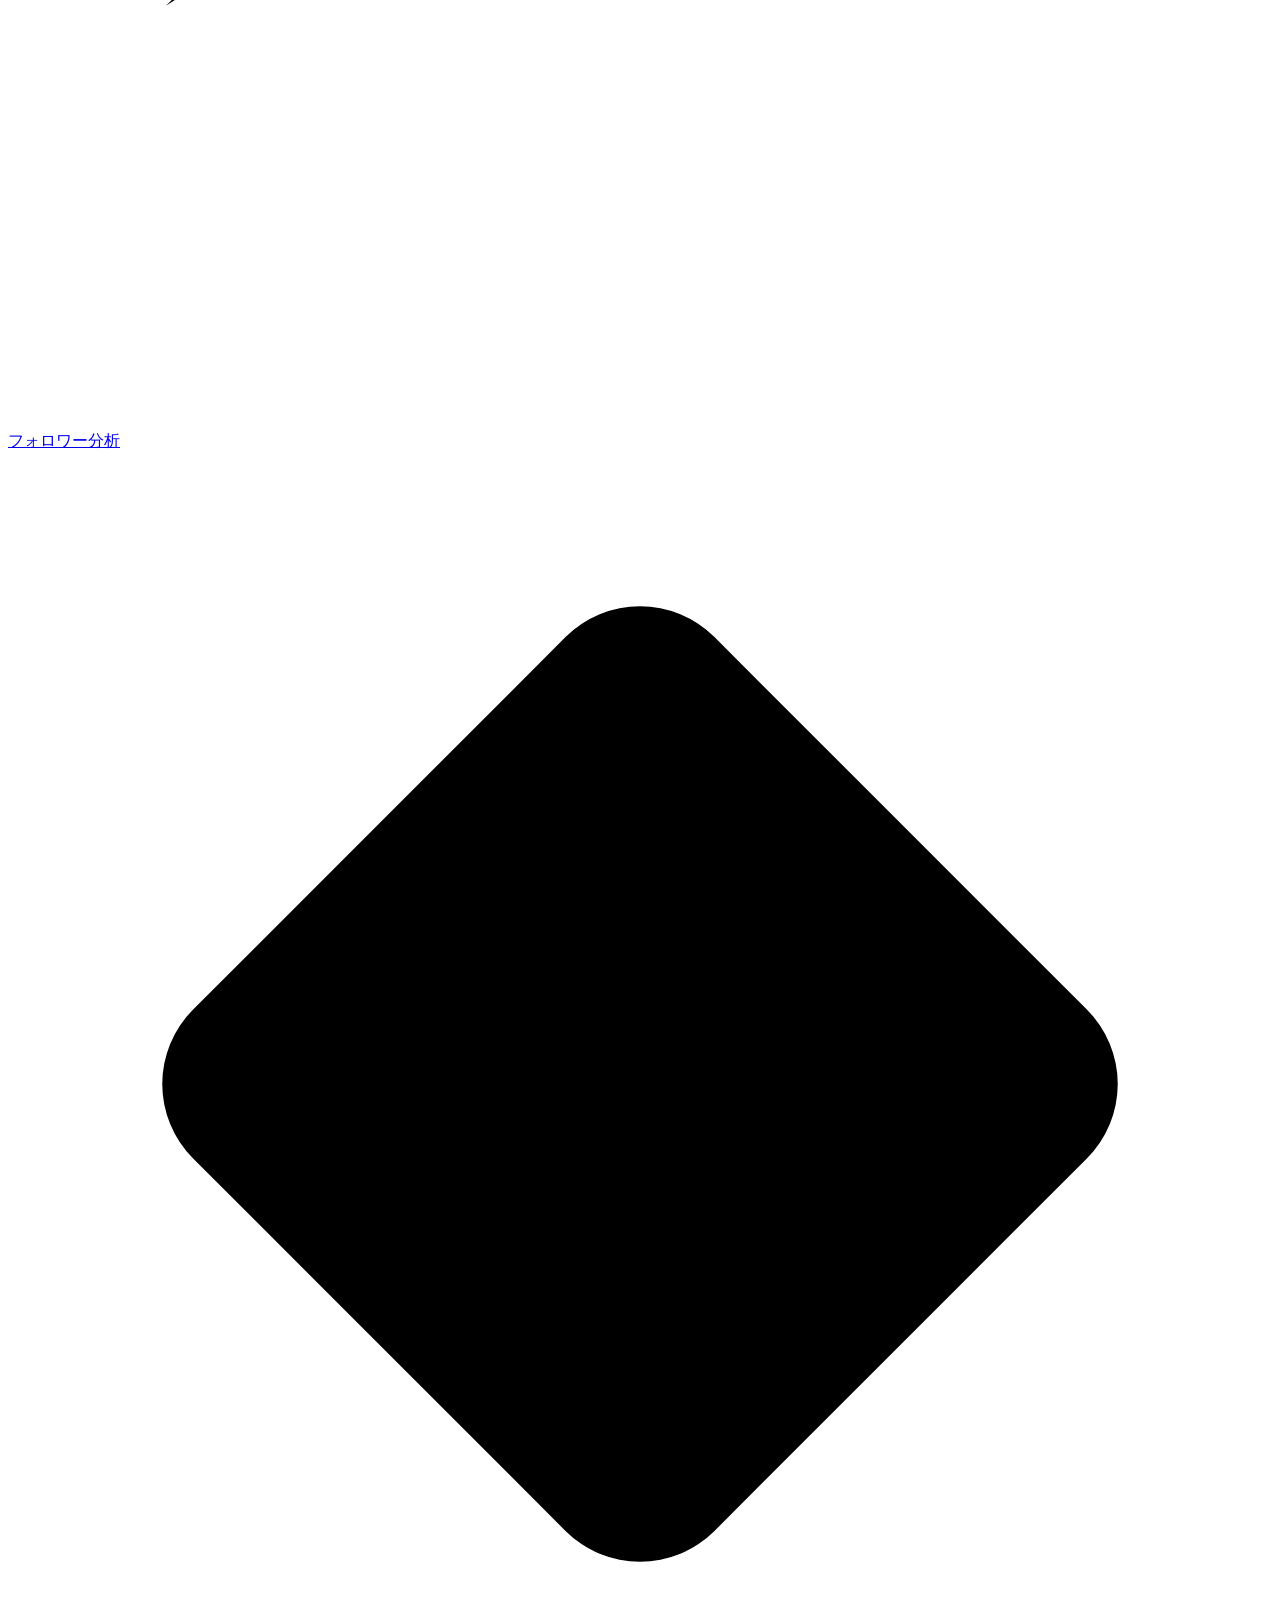
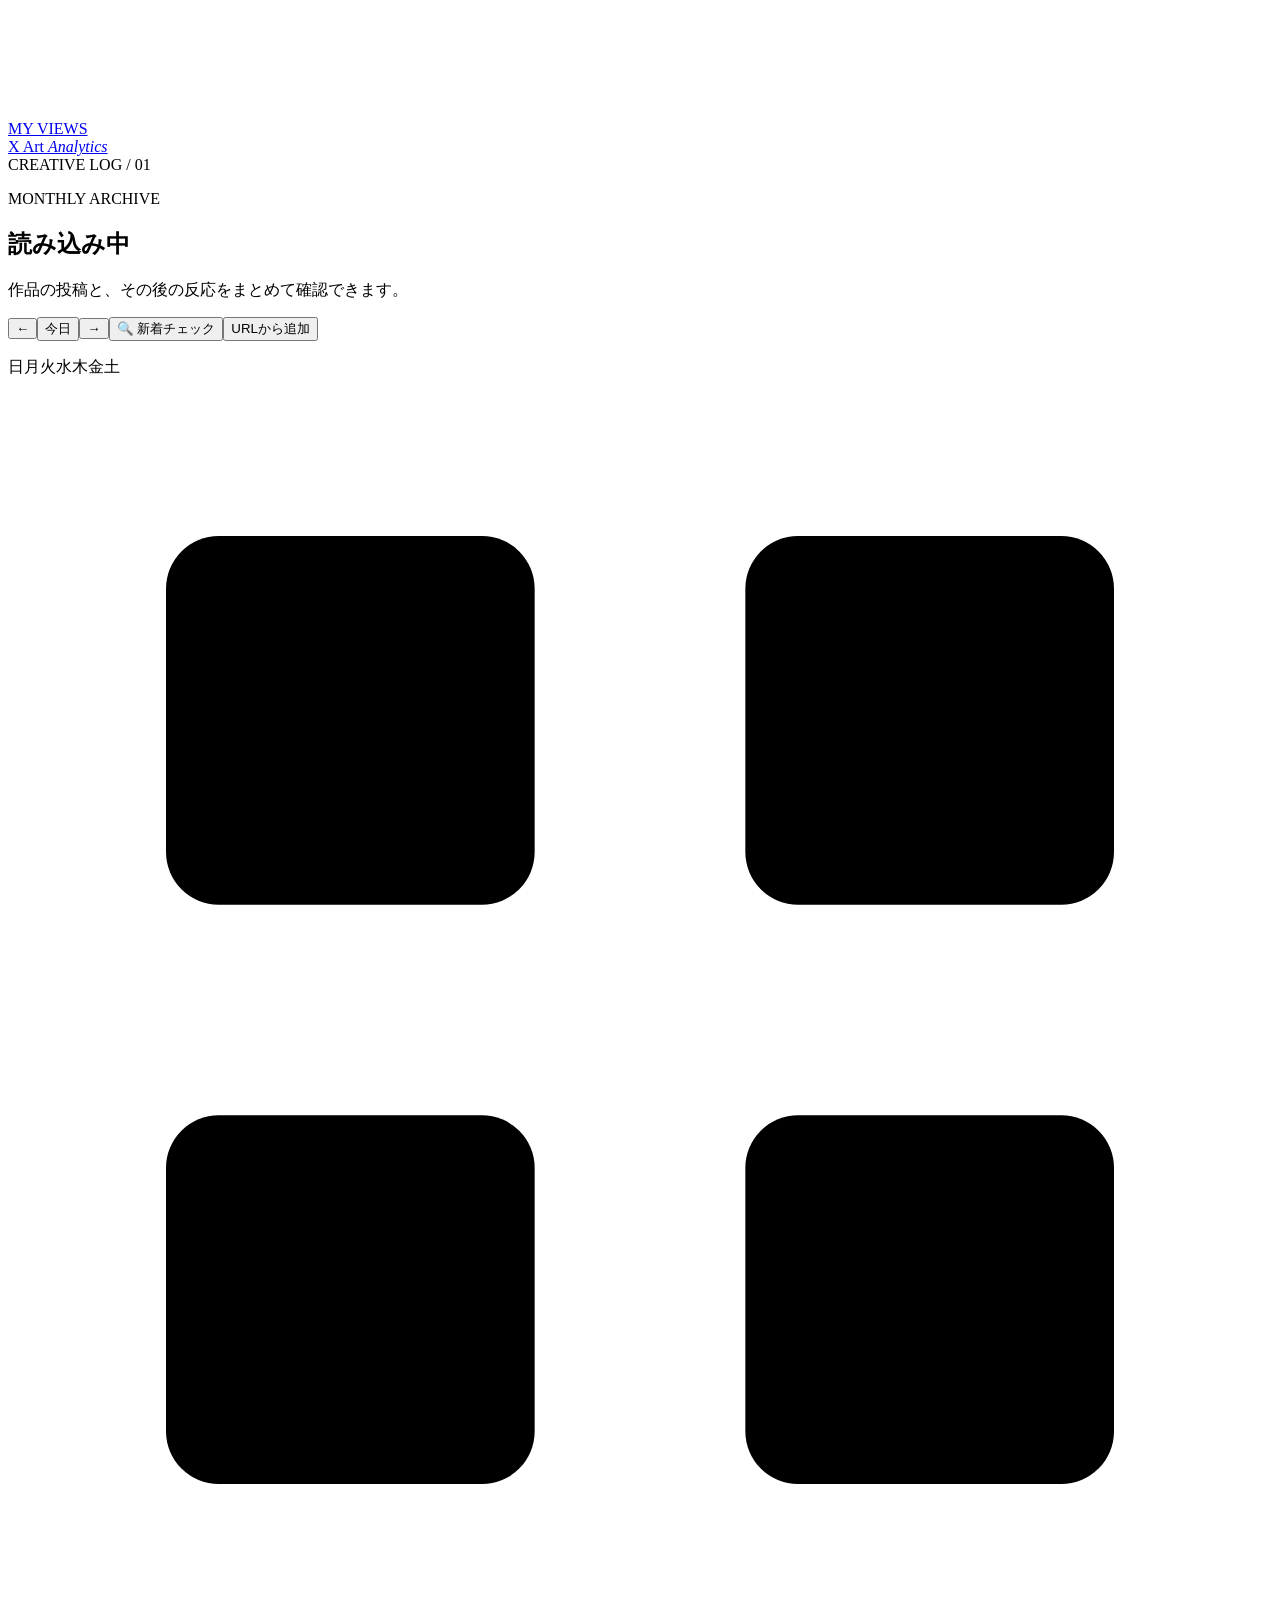
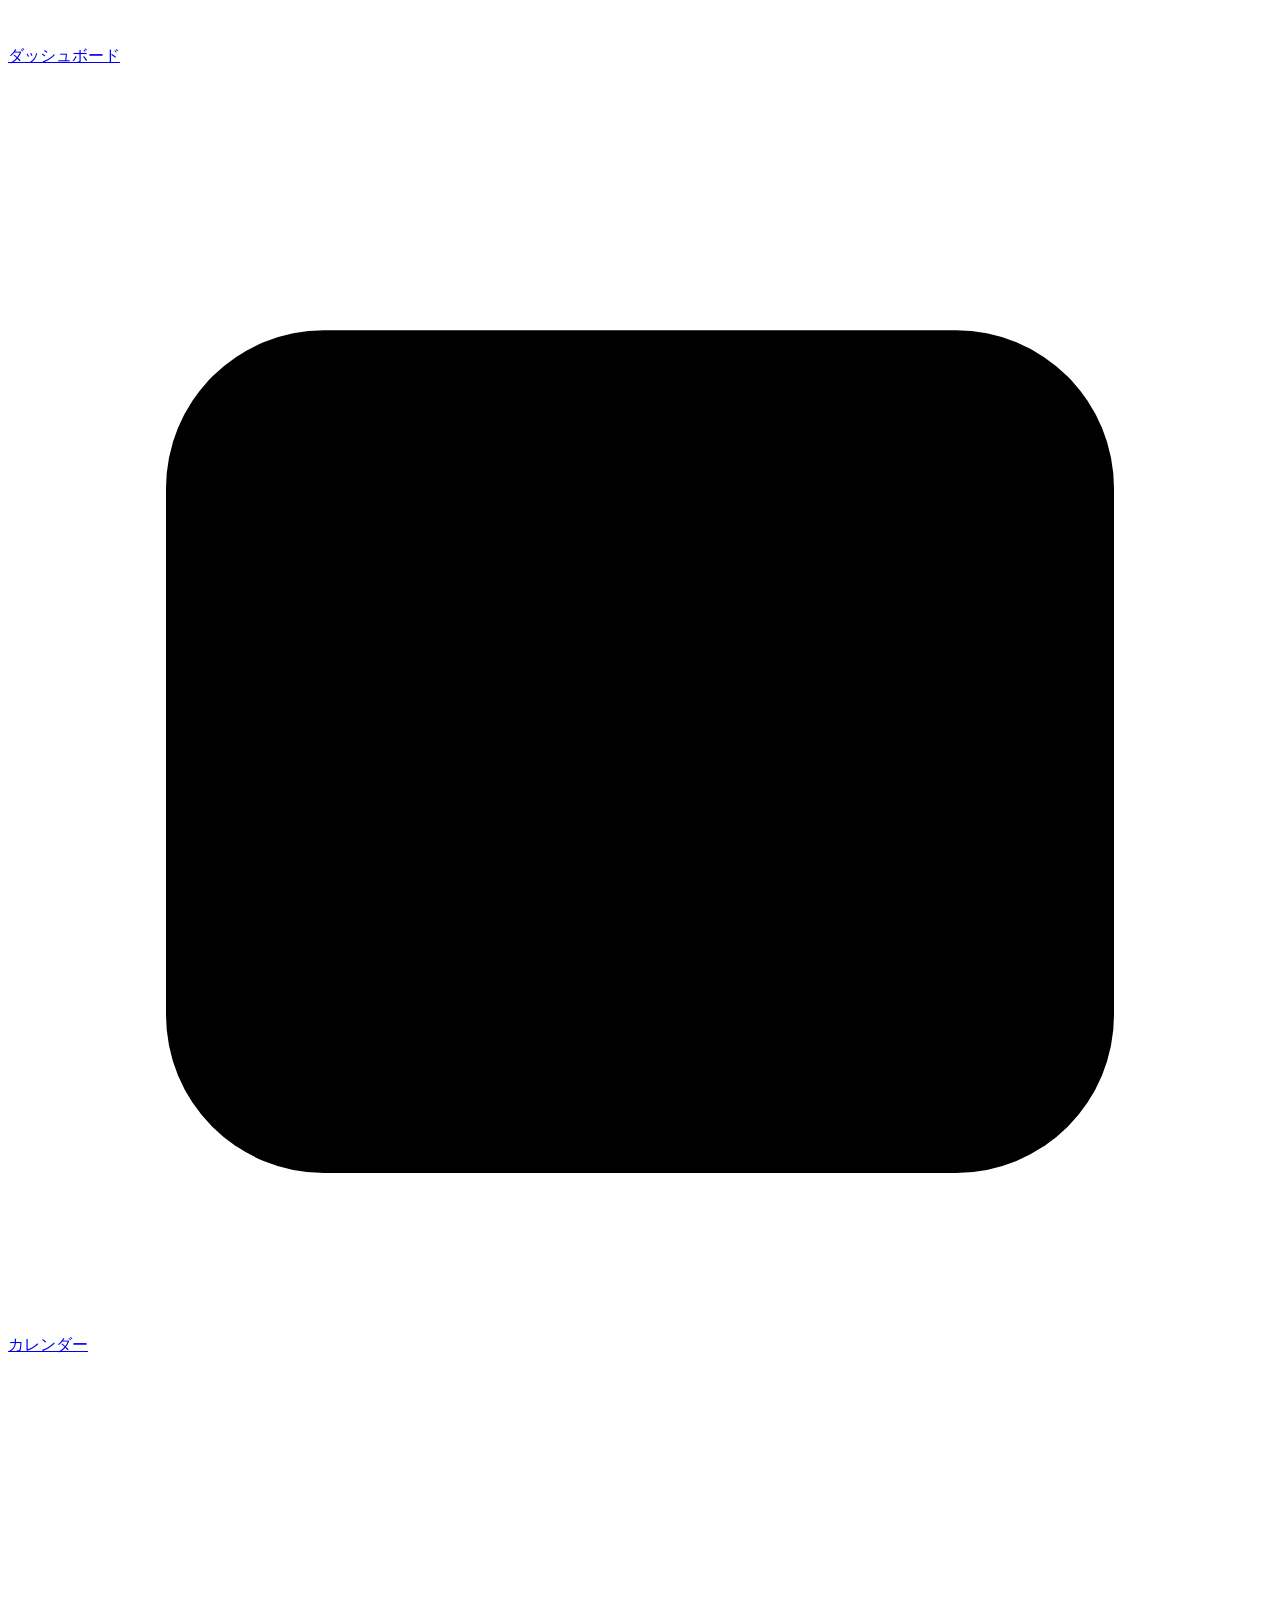
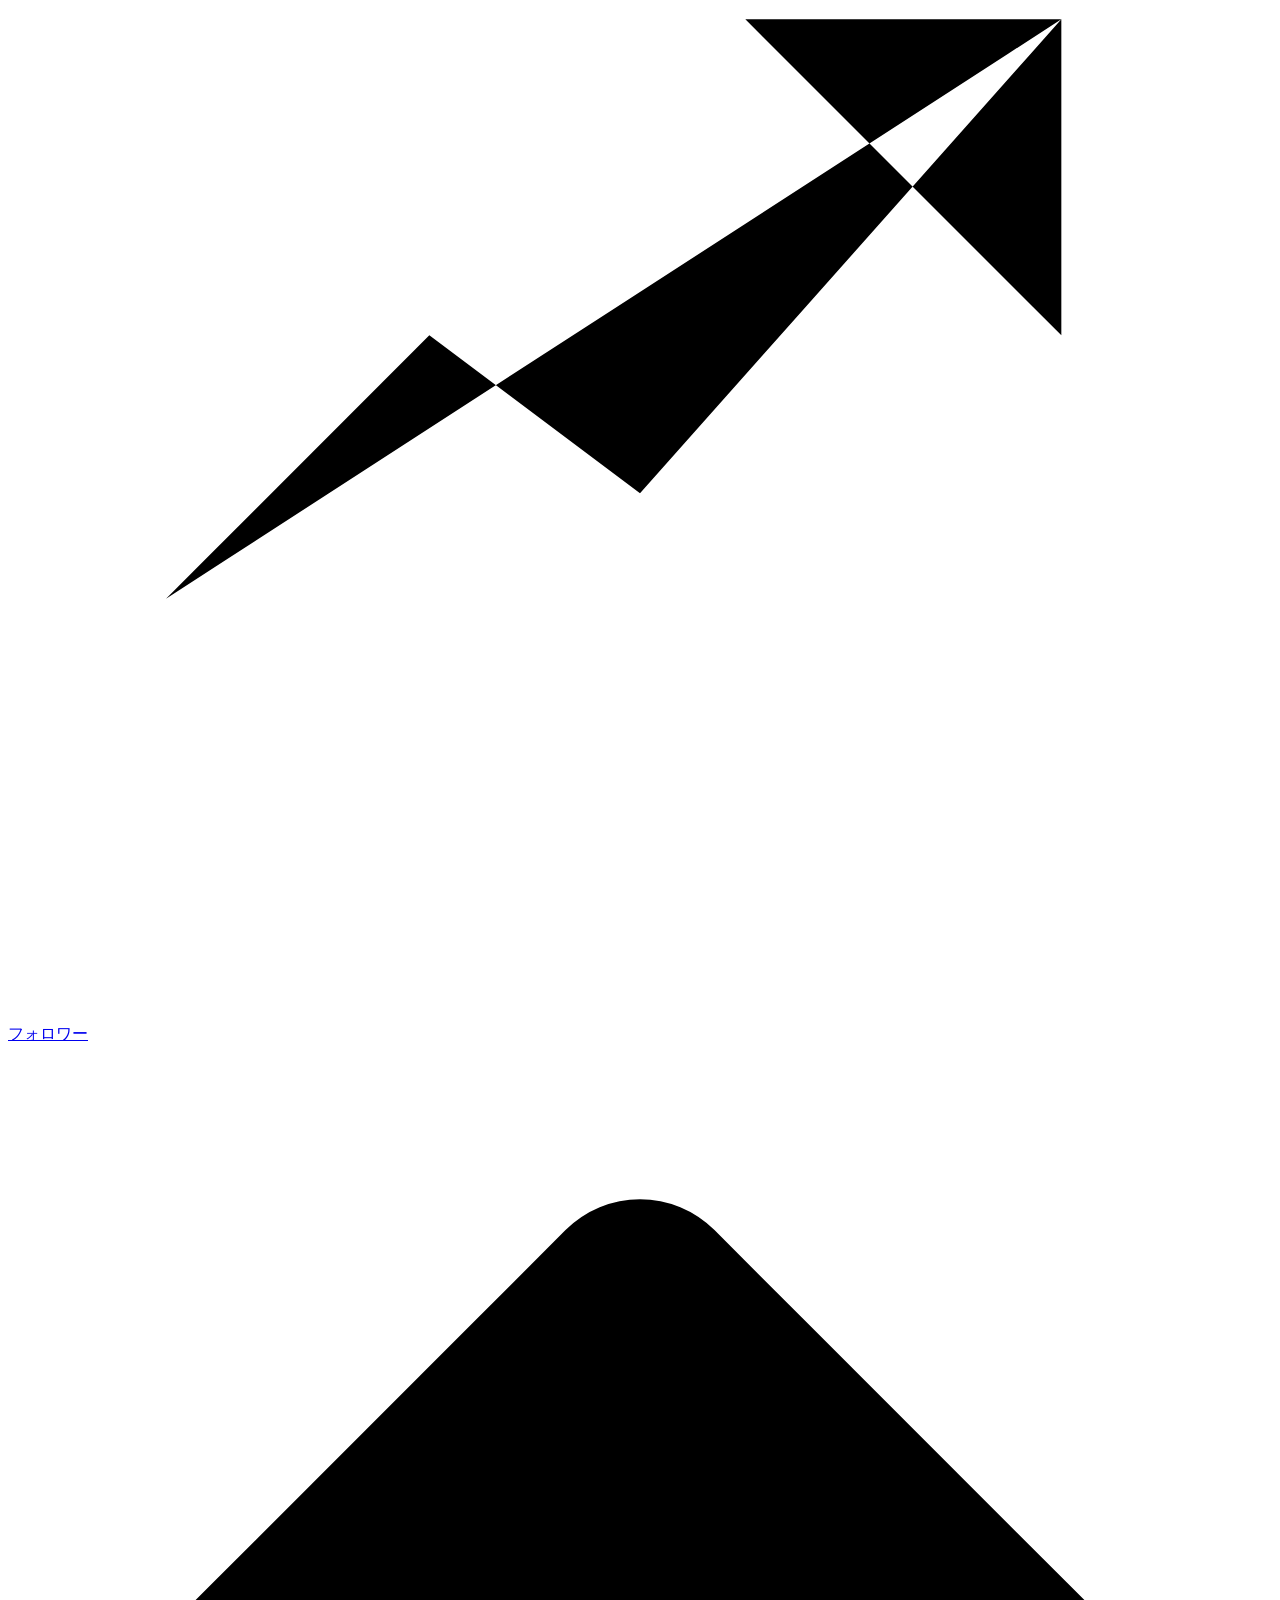
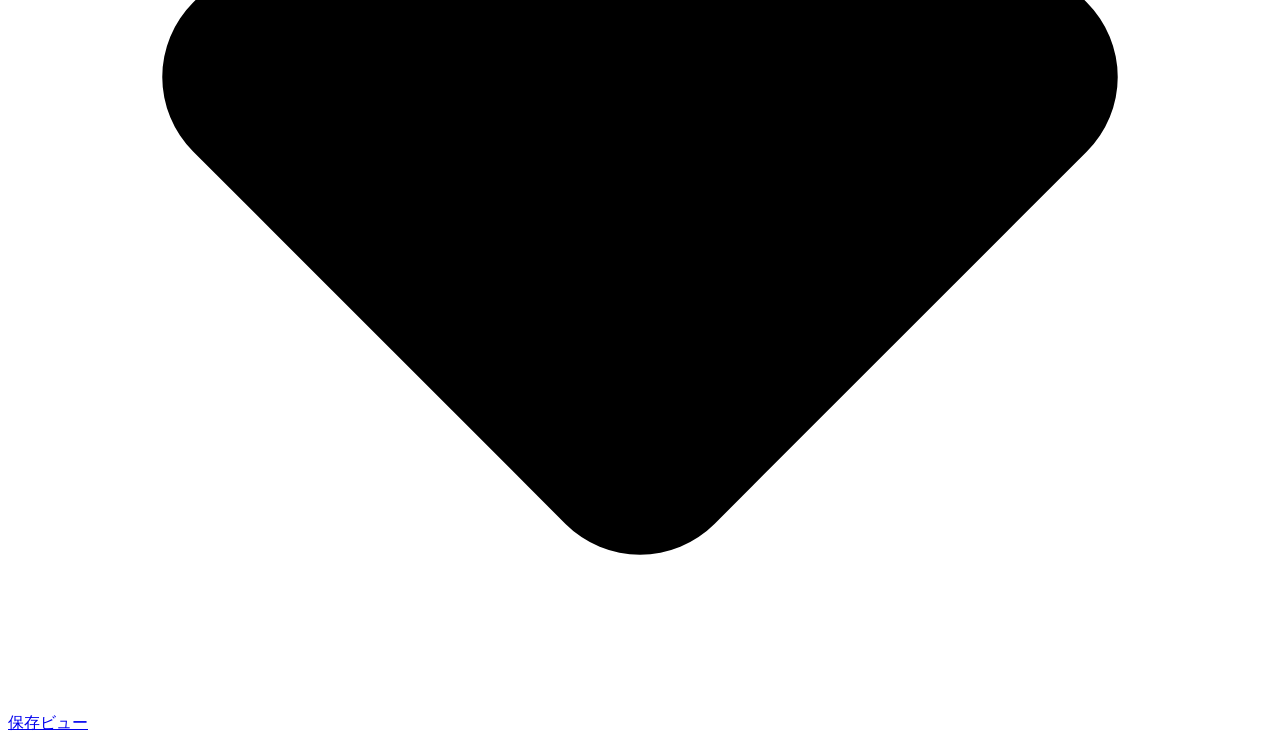
==== commit b1ba7606: "docs: clarify Japanese documentation, UI text, and comments" ====
--- a/web/index.html
+++ b/web/index.html
@@ -26,7 +26,7 @@
   </aside>
   <main class="shell">
     <header class="topbar"><a class="brand" href="/">X Art <em>Analytics</em></a><div class="topbar-meta"><a id="tracked-profile-link" class="x-link profile-link" href="#" target="_blank" rel="noreferrer" hidden>𝕏プロフィール ↗</a><span class="eyebrow">CREATIVE LOG / 01</span></div></header>
-    <section class="hero"><div><p class="kicker">MONTHLY ARCHIVE</p><h1 id="month-title">読み込み中</h1><p class="subline">作品の投稿と、その後の反応をひとつの景色で。</p></div><div class="month-controls"><button id="prev-month" class="icon-button" aria-label="前の月">←</button><button id="today" class="today-button">今日</button><button id="next-month" class="icon-button" aria-label="次の月">→</button><button id="patrol-now" class="today-button">🔍 新着チェック</button><button id="add-post-url" class="today-button" aria-haspopup="dialog">URLから追加</button></div></section>
+    <section class="hero"><div><p class="kicker">MONTHLY ARCHIVE</p><h1 id="month-title">読み込み中</h1><p class="subline">作品の投稿と、その後の反応をまとめて確認できます。</p></div><div class="month-controls"><button id="prev-month" class="icon-button" aria-label="前の月">←</button><button id="today" class="today-button">今日</button><button id="next-month" class="icon-button" aria-label="次の月">→</button><button id="patrol-now" class="today-button">🔍 新着チェック</button><button id="add-post-url" class="today-button" aria-haspopup="dialog">URLから追加</button></div></section>
     <p id="detect-feedback" class="detect-feedback" role="status" aria-live="polite"></p>
     <section class="summary" id="summary" aria-label="月間サマリー"></section>
     <section class="calendar-wrap"><div class="weekdays"><span>日</span><span>月</span><span>火</span><span>水</span><span>木</span><span>金</span><span>土</span></div><div id="calendar" class="calendar" aria-live="polite"></div></section>
@@ -40,7 +40,7 @@
   </nav>
   <dialog id="post-url-dialog" class="post-url-dialog" aria-labelledby="post-url-title" aria-describedby="post-url-help">
     <div class="post-url-heading"><h2 id="post-url-title">URLから作品を追加</h2><button id="close-post-url" class="icon-button" type="button" aria-label="閉じる">×</button></div>
-    <p id="post-url-help">追跡中アカウントの画像付き投稿を追加します。数値の計測は定期実行で行います。</p>
+    <p id="post-url-help">追跡中のアカウントの画像付き投稿を追加します。いいねなどの数値は、追加後の定期処理で計測します。</p>
     <form id="post-url-form">
       <label for="post-url">Xの投稿URL</label>
       <input id="post-url" name="url" type="url" required maxlength="2048" placeholder="https://x.com/ユーザー名/status/投稿ID" autocomplete="off" spellcheck="false" aria-describedby="post-url-help post-url-feedback">
